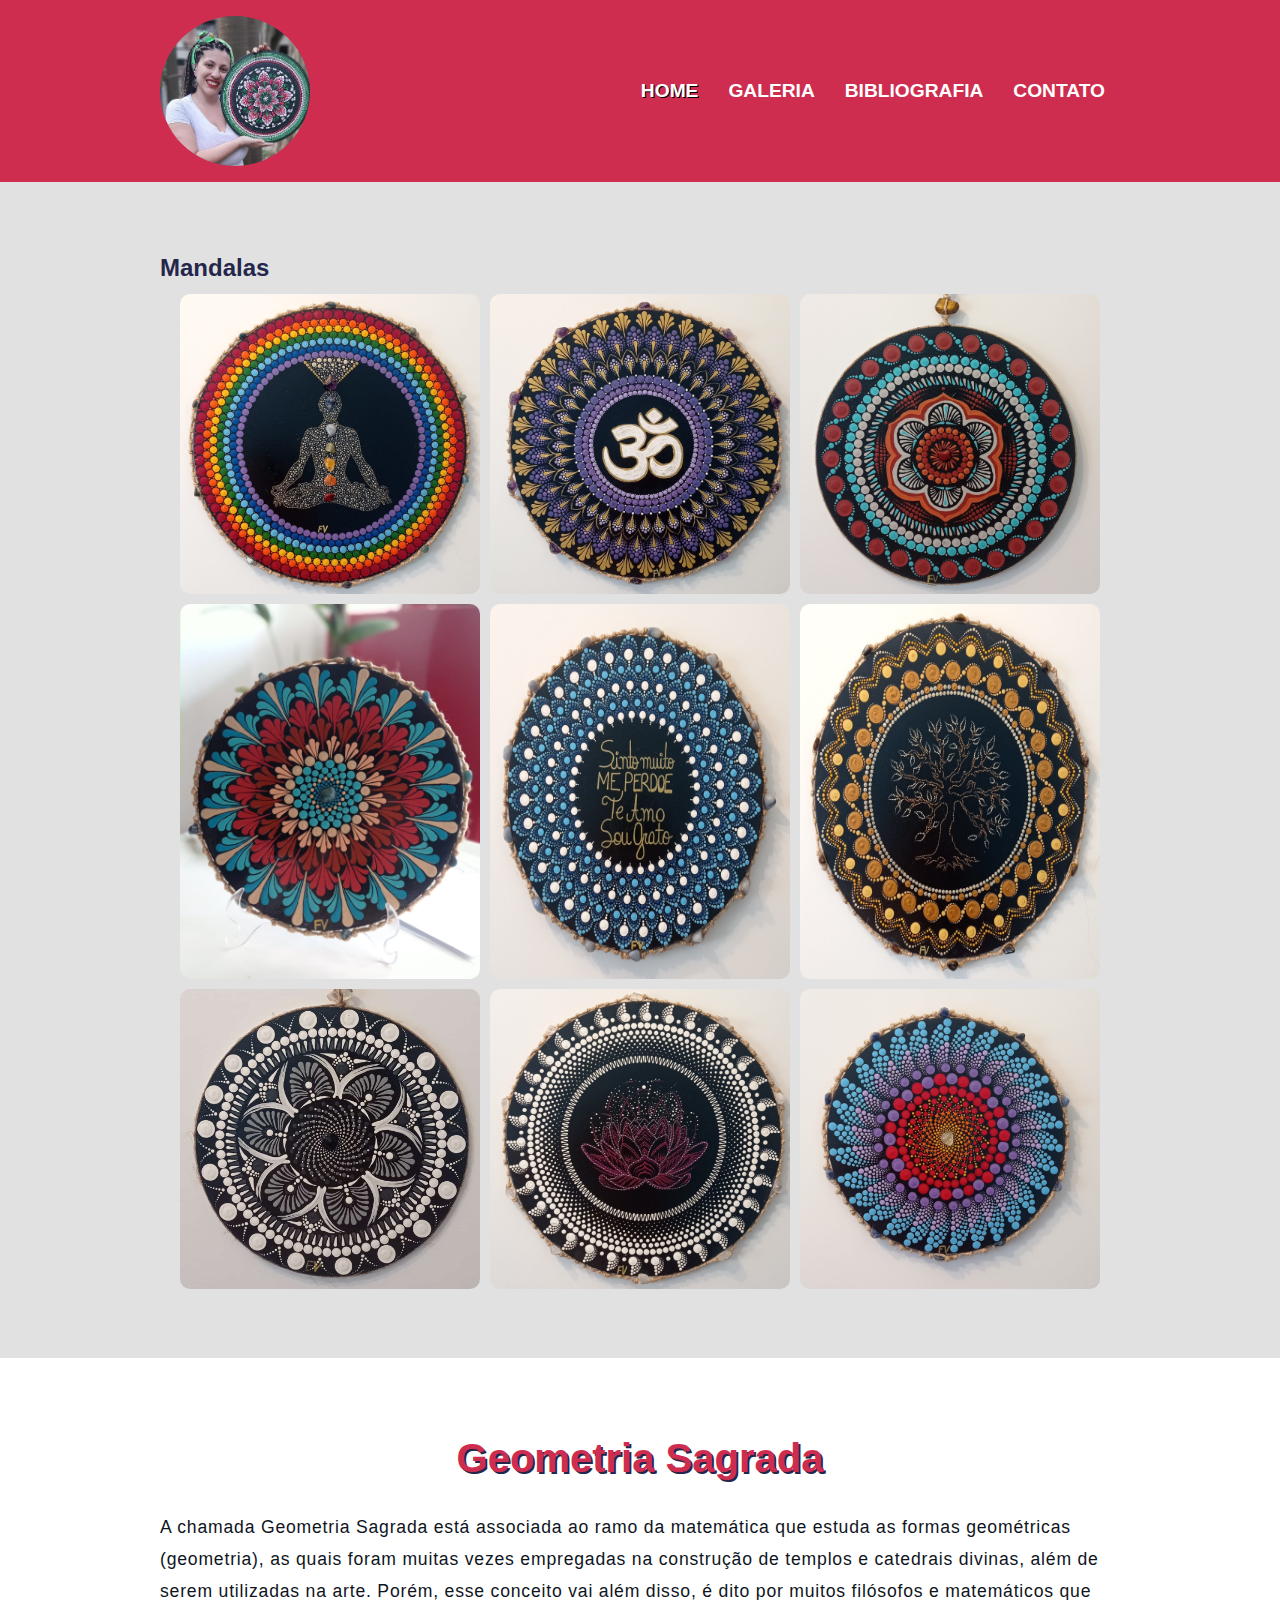
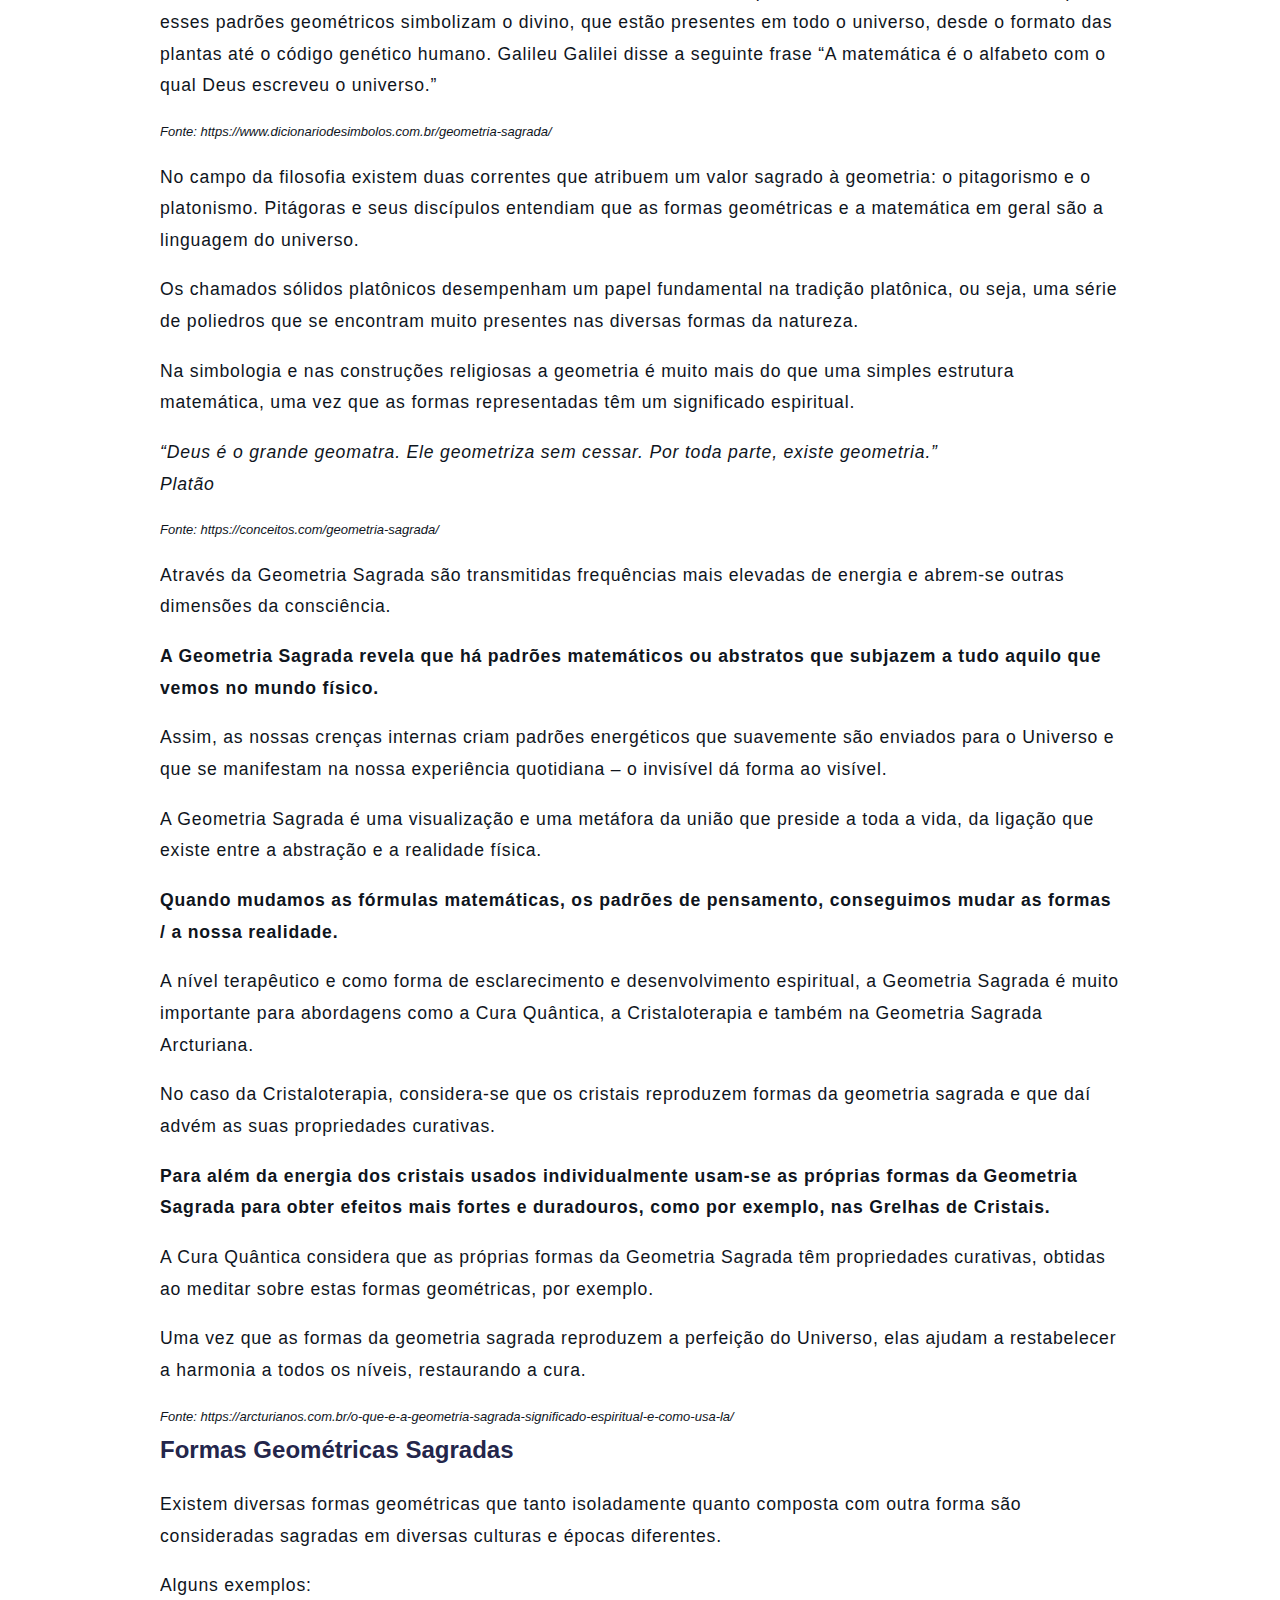
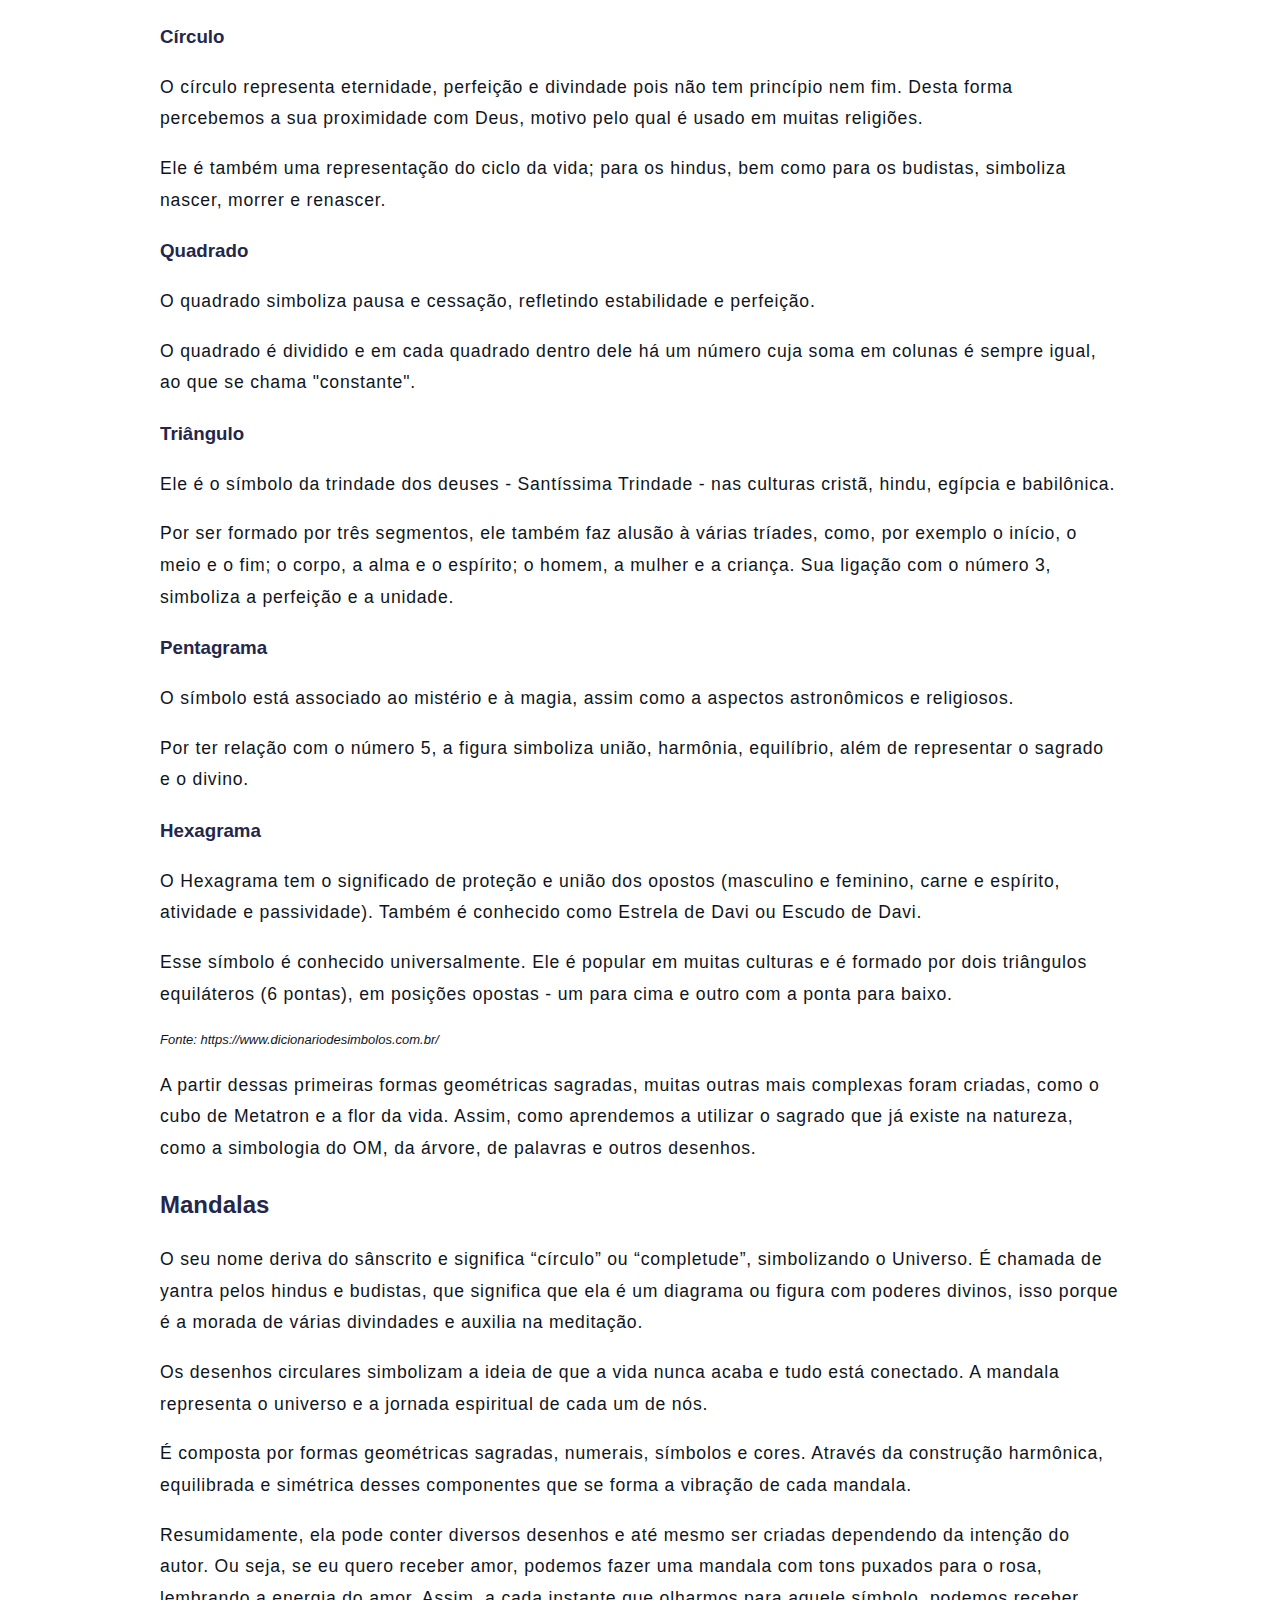
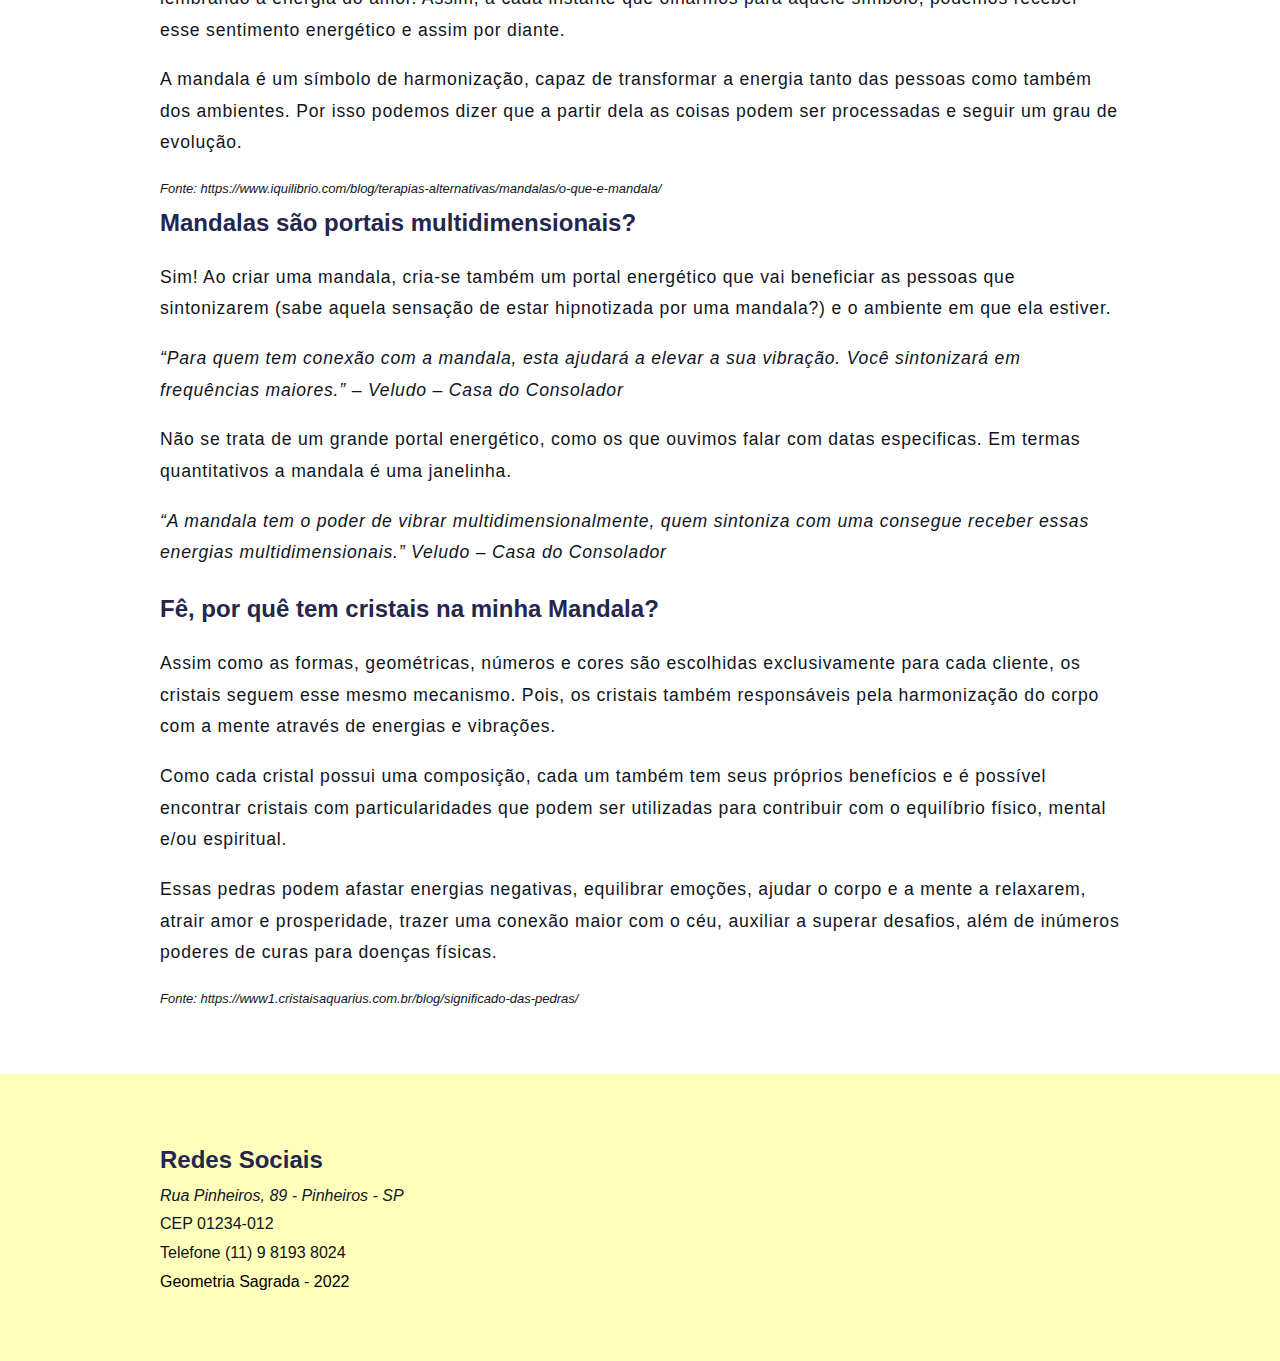
==== index.html @ b1d5fae5 "modificações e melhorias no html + css 08/05/2022 03:49" ====
<!DOCTYPE html>
<html lang="pt-br">

<head>
    <meta charset="UTF-8">
    <meta name="viewport" content="width=device-width, initial-scale=1.0">
    <meta name="description" content="Geometria sagrada Mandalas de Cura por Fernanda Visciani">
    <title>Fê Visciani - Geometria Sagrada - Mandalas</title>
    <link rel="stylesheet" href="assets/css/custom.css">
    <link rel="shortcut icon" type="image/x-icon" href="assets/img/favicon.jpg">
    
    <link rel="stylesheet" href="https://use.fontawesome.com/releases/v5.8.1/css/all.css"
        integrity="sha384-50oBUHEmvpQ+1lW4y57PTFmhCaXp0ML5d60M1M7uH2+nqUivzIebhndOJK28anvf" crossorigin="anonymous">
</head>

<body>

    <header id="toposite">
        <div id="topositeint" class="container">

            <div>
                <a href="index.html"><img src="assets/img/hero-image.jpg" alt="Fernanda Visciani"></a>
            </div>

            <div class="menu">
                <nav class="wow fadeInDown" data-wow-duration="1s" data-wow-delay="0.3s">
                    <div class="menuMobile">
                        <div class="menuMobile-container">
                            <!-- <div>menu</div> -->
                            <div class="mm_line"></div>
                            <div class="mm_line"></div>
                            <div class="mm_line"></div>
                        </div>
                    </div>
                    <ul>
                        <li class="active"><a href="index.html">home</a></li>
                        <li><a href="aboutme.html">galeria</a></li>
                        <li><a href="aboutme.html">bibliografia</a></li>
                        <li><a href="aboutme.html">contato</a></li>
                    </ul>
                </nav>
            </div>

        </div>
        <!--FIM-CONTAINER-->

    </header>


    <!-- <section>
        <div class="carrossel">AREA DO CARROSSEL</div>
    </section> -->

    <section>
        <div class="container espacointerno">
            <h2>Mandalas</h2>
            <div class="galeriaimagens">
                <img src="assets/img/mandala-01.jfif" alt="1">
                <img src="assets/img/mandala-02.jfif" alt="2">
                <img src="assets/img/mandala-03.jfif" alt="3">
                <img src="assets/img/mandala-04.jfif" alt="4">
                <img src="assets/img/mandala-05.jfif" alt="5">
                <img src="assets/img/mandala-06.jfif" alt="6">
                <img src="assets/img/mandala-07.jfif" alt="7">
                <img src="assets/img/mandala-08.jfif" alt="8">
                <img src="assets/img/mandala-09.jfif" alt="9">

            </div>
        </div>
        <!--FIM-CONTAINER-->
    </section>



    <main id="principal">

        <div class="container espacointerno">
            <h1>Geometria Sagrada</h1>
            <!-- <h2>Sacred Geometry</h2> -->

            <p>A chamada Geometria Sagrada está associada ao ramo da matemática que estuda as formas geométricas
                (geometria), as quais foram muitas vezes empregadas na construção de templos e catedrais divinas, além
                de
                serem utilizadas na arte.
                Porém, esse conceito vai além disso, é dito por muitos filósofos e matemáticos que esses padrões
                geométricos
                simbolizam o divino, que estão presentes em todo o universo, desde o formato das plantas até o código
                genético humano.
                Galileu Galilei disse a seguinte frase “A matemática é o alfabeto com o qual Deus escreveu o universo.”
            </p>
            <blockquote cite="https://www.dicionariodesimbolos.com.br/geometria-sagrada/">Fonte:
                https://www.dicionariodesimbolos.com.br/geometria-sagrada/</blockquote>

            <p>No campo da filosofia existem duas correntes que atribuem um valor sagrado à geometria: o pitagorismo e o
                platonismo. Pitágoras e seus discípulos entendiam que as formas geométricas e a matemática em geral são
                a linguagem do universo.</p>
            <p> Os chamados sólidos platônicos desempenham um papel fundamental na tradição platônica, ou seja, uma
                série de
                poliedros que se encontram muito presentes nas diversas formas da natureza.</p>
            <p> Na simbologia e nas construções religiosas a geometria é muito mais do que uma simples estrutura
                matemática,
                uma vez que as formas representadas têm um significado espiritual.</p>
            </p>
            <p><i> “Deus é o grande geomatra. Ele geometriza sem cessar. Por toda parte, existe geometria.”
                    <br>Platão</i></p>
            <blockquote cite="https://conceitos.com/geometria-sagrada/">Fonte: https://conceitos.com/geometria-sagrada/
            </blockquote>


            <p>Através da Geometria Sagrada são transmitidas frequências mais elevadas de energia e abrem-se outras
                dimensões da consciência.</p>
            <p> <strong> A Geometria Sagrada revela que há padrões matemáticos ou abstratos que subjazem a tudo aquilo que
                    vemos
                    no
                    mundo físico.</strong></p>
            <p> Assim, as nossas crenças internas criam padrões energéticos que suavemente são enviados para o Universo
                e
                que se manifestam na nossa experiência quotidiana – o invisível dá forma ao visível.</p>
            <p> A Geometria Sagrada é uma visualização e uma metáfora da união que preside a toda a vida, da ligação que
                existe entre a abstração e a realidade física.</p>
            <p><strong> Quando mudamos as fórmulas matemáticas, os padrões de pensamento, conseguimos mudar as formas / a
                    nossa
                    realidade.</strong></p>
            <p> A nível terapêutico e como forma de esclarecimento e desenvolvimento espiritual, a Geometria Sagrada é
                muito
                importante para abordagens como a Cura Quântica, a Cristaloterapia e também na Geometria Sagrada
                Arcturiana.</p>
            <p> No caso da Cristaloterapia, considera-se que os cristais reproduzem formas da geometria sagrada e que
                daí
                advém as suas propriedades curativas.</p>
            <p><strong> Para além da energia dos cristais usados individualmente usam-se as próprias formas da Geometria
                    Sagrada
                    para obter efeitos mais fortes e duradouros, como por exemplo, nas Grelhas de Cristais.</strong> </p>
            <p> A Cura Quântica considera que as próprias formas da Geometria Sagrada têm propriedades curativas,
                obtidas ao
                meditar sobre estas formas geométricas, por exemplo.</p>
            <p> Uma vez que as formas da geometria sagrada reproduzem a perfeição do Universo, elas ajudam a
                restabelecer a
                harmonia a todos os níveis, restaurando a cura.</p>
            <blockquote
                cite="https://arcturianos.com.br/o-que-e-a-geometria-sagrada-significado-espiritual-e-como-usa-la/">
                Fonte: https://arcturianos.com.br/o-que-e-a-geometria-sagrada-significado-espiritual-e-como-usa-la/
            </blockquote>


            <h2>Formas Geométricas Sagradas</h2>
            <p>Existem diversas formas geométricas que tanto isoladamente quanto composta com outra forma são
                consideradas
                sagradas em diversas culturas e épocas diferentes.</p>

            <p> Alguns exemplos: </p>

            <h3> Círculo </h3>
            <p> O círculo representa eternidade, perfeição e divindade pois não tem princípio nem fim. Desta forma
                percebemos a
                sua proximidade com Deus, motivo pelo qual é usado em muitas religiões.</p>
            <p>Ele é também uma representação do ciclo da vida; para os hindus, bem como para os budistas, simboliza
                nascer,
                morrer e renascer.</p>

            <h3>Quadrado</h3>
            <p> O quadrado simboliza pausa e cessação, refletindo estabilidade e perfeição.</p>

            <p>O quadrado é dividido e em cada quadrado dentro dele há um número cuja soma em colunas é sempre igual, ao
                que se
                chama "constante".</p>

            <h3>Triângulo</h3>
            <p> Ele é o símbolo da trindade dos deuses - Santíssima Trindade - nas culturas cristã, hindu, egípcia e
                babilônica.</p>
            <p> Por ser formado por três segmentos, ele também faz alusão à várias tríades, como, por exemplo o início,
                o
                meio e
                o fim; o corpo, a alma e o espírito; o homem, a mulher e a criança. Sua ligação com o número 3,
                simboliza a
                perfeição e a unidade.</p>

            <h3> Pentagrama</h3>
            <p> O símbolo está associado ao mistério e à magia, assim como a aspectos astronômicos e religiosos.</p>
            <p>Por ter relação com o número 5, a figura simboliza união, harmônia, equilíbrio, além de representar o
                sagrado e
                o divino.</p>

            <h3>Hexagrama</h3>
            <p> O Hexagrama tem o significado de proteção e união dos opostos (masculino e feminino, carne e espírito,
                atividade
                e passividade). Também é conhecido como Estrela de Davi ou Escudo de Davi.</p>
            <p> Esse símbolo é conhecido universalmente. Ele é popular em muitas culturas e é formado por dois
                triângulos
                equiláteros (6 pontas), em posições opostas - um para cima e outro com a ponta para baixo.</p>

            <blockquote cite="https://www.dicionariodesimbolos.com.br/">Fonte: https://www.dicionariodesimbolos.com.br/
            </blockquote>



            <p>A partir dessas primeiras formas geométricas sagradas, muitas outras mais complexas foram criadas, como o
                cubo de Metatron e a flor da vida. Assim, como aprendemos a utilizar o sagrado que já existe na
                natureza, como a
                simbologia do OM, da árvore, de palavras e outros desenhos.</p>


            <h2>Mandalas</h2>
            <p>O seu nome deriva do sânscrito e significa “círculo” ou “completude”, simbolizando o Universo. É chamada
                de
                yantra pelos hindus e budistas, que significa que ela é um diagrama ou figura com poderes divinos, isso
                porque é a morada de várias divindades e auxilia na meditação.</p>
            <p> Os desenhos circulares simbolizam a ideia de que a vida nunca acaba e tudo está conectado. A mandala
                representa o universo e a jornada espiritual de cada um de nós.</p>
            <p> É composta por formas geométricas sagradas, numerais, símbolos e cores. Através da construção harmônica,
                equilibrada e simétrica desses componentes que se forma a vibração de cada mandala.</p>

            <p>Resumidamente, ela pode conter diversos desenhos e até mesmo ser criadas dependendo da intenção do autor.
                Ou
                seja, se eu quero receber amor, podemos fazer uma mandala com tons puxados para o rosa, lembrando a
                energia
                do amor. Assim, a cada instante que olharmos para aquele símbolo, podemos receber esse sentimento
                energético
                e assim por diante.</p>
            <p> A mandala é um símbolo de harmonização, capaz de transformar a energia tanto das pessoas como também dos
                ambientes. Por isso podemos dizer que a partir dela as coisas podem ser processadas e seguir um grau de
                evolução.</p>
            <blockquote cite="https://www.iquilibrio.com/blog/terapias-alternativas/mandalas/o-que-e-mandala/">Fonte:
                https://www.iquilibrio.com/blog/terapias-alternativas/mandalas/o-que-e-mandala/</blockquote>


            <h2>Mandalas são portais multidimensionais?</h2>
            <p>Sim! Ao criar uma mandala, cria-se também um portal energético que vai beneficiar as pessoas que
                sintonizarem
                (sabe aquela sensação de estar hipnotizada por uma mandala?) e o ambiente em que ela estiver.</p>

            <p><i>“Para quem tem conexão com a mandala, esta ajudará a elevar a sua vibração. Você sintonizará em
                    frequências
                    maiores.” – Veludo – Casa do Consolador</i></p>
            <p>Não se trata de um grande portal energético, como os que ouvimos falar com datas especificas. Em termas
                quantitativos a mandala é uma janelinha.</p>
            <p><i>“A mandala tem o poder de vibrar multidimensionalmente, quem sintoniza com uma consegue receber essas
                    energias multidimensionais.” Veludo – Casa do Consolador</i></p>


            <h2>Fê, por quê tem cristais na minha Mandala?</h2>
            <p>Assim como as formas, geométricas, números e cores são escolhidas exclusivamente para cada cliente, os
                cristais seguem esse mesmo mecanismo. Pois, os cristais também responsáveis pela harmonização do corpo
                com a
                mente através de energias e vibrações.</p>
               <p> Como cada cristal possui uma composição, cada um também tem seus próprios benefícios e é possível
                encontrar
                cristais com particularidades que podem ser utilizadas para contribuir com o equilíbrio físico, mental
                e/ou
                espiritual.</p>
               <p> Essas pedras podem afastar energias negativas, equilibrar emoções, ajudar o corpo e a mente a relaxarem,
                atrair amor e prosperidade, trazer uma conexão maior com o céu, auxiliar a superar desafios, além de
                inúmeros poderes de curas para doenças físicas.</p>
            <blockquote cite="https://www1.cristaisaquarius.com.br/blog/significado-das-pedras/">Fonte:
                https://www1.cristaisaquarius.com.br/blog/significado-das-pedras/</blockquote>

        </div>
        <!--FIM-CONTAINER-->


    </main>

    
    <footer id="rodapesite">
        <div class="container espacointerno">
            <h2>Redes Sociais</h2>
            <div class="redessociais-container">
                <i class="fab fa-facebook"></i>
                <i class="fab fa-instagram"></i>
                <i class="fab fa-twitter"></i>
                <i class="fab fa-youtube"></i>
            </div>

            <address>Rua Pinheiros, 89 - Pinheiros - SP</address>
            CEP 01234-012<br />
            Telefone (11) 9 8193 8024<br />
            <div id="rodape"><a href='#'>Geometria Sagrada - 2022</a></div>
        </div>
        <!--FIM-CONTAINER-->
    </footer>

    <script src="assets/js/wow.min.js"></script>
    <script>
        new WOW().init();
    </script>
    <script src="assets/js/jscustom.js"></script>

</body>

</html>
---- assets/css/custom.css ----
/*RESET BÁSICO*/
*, *::after, *::before{margin:0;padding:0;box-sizing:border-box;border:none;outline:none;text-decoration: none;}
img{max-width:100%;display: block;margin: auto;}
ul li{list-style: none; padding: 5px;}
html, body{height: 100vh;font-size: 100%;}

/*CUSTOMIZAÇÃO DE TAGS, CORES*/
/* cores padrao */
:root {
    --cor-titulo-principal: #CE2D4F;
    --cor-titulo-secundario: #24264B;
    --cor-bg-1: #C60F7B;
    --cor-bg-2: #9b59b6;
    --cor-01: #357E8F;
    --cor-02: #CEA66D;
    --cor-03: #CE2D4F;
    --cor-04: #24264B;
    --cor-05: #0f151d;
    /* --cor-titulo: #F0A330; */
}

body{   
    font-size: 16px;
    font-family:Arial, Helvetica, sans-serif; 
    line-height: 1.8;
    background-color: #fff;
    color: var(--cor-05);
}

a{color: #000; }
h1,h2,h3{font-family: Verdana, sans-serif;}
h1{font-size: 2.5rem; text-align: center; color: var(--cor-titulo-principal);text-shadow: 2px 2px #24264B;}
h2,h3{color: var(--cor-titulo-secundario);font-weight: 700;}
p{
    font-family: Arial, Helvetica, sans-serif; 
    color: var(--cor-05);
    margin: 18px 0px;
    text-align: left;
    overflow-wrap: break-word;
    font-size: 1.1rem;
    letter-spacing: 0.05rem;
    /* background-color: red; */
}

blockquote{
    font-style: italic;
    font-size: small;
    margin-top: 0.5rem;
}

/*****  TOPOSITE    *****/

/*LOGO*/
/* .logo_text{display:none;} */

#toposite{
    background-color: var(--cor-03);
    text-transform: uppercase;
    padding: 1rem;
    position: sticky;
    top: 0;
}

#toposite img{
    width: 150px;
    border-radius: 50%;
}

#topositeint{
    display: flex;
    justify-content: space-between;
    align-items: center;
    /*background-color: red;*/
}

/*NAV*/
.menu {display:flex;align-items:center;}
nav ul,nav li {list-style: none;margin:0;padding:0;}
nav ul{display:flex;}
nav a{display:block;
    padding:15px;
    text-decoration:none;
    text-transform:uppercase;
    color:#fff;
    font-size: 1.2rem;
    font-weight: bold;}
nav .active a,nav a:hover{color:#FFFFFF;text-shadow: 1px 1px #000;}
.menuMobile{display:none;width:60px;height:60px;color: #fff;justify-content: center;}
.menuMobile-container{display: flex;flex-direction: column;align-items: center;}
.mm_line{height:5px;background-color:var(--cor-02);width: 80%;margin: 5px;}

/*CUSTOMIZAÇÂO HEADER, MAIN, SECTION, FOOTER*/

/*****  PRINCIPAL    *****/
#principal{
    
}

#principalint{
    padding-bottom: 1rem;
}


/*****  SECTION    *****/ 
section{
    background: #e1e1e1;
} 

#sectionint{
    padding: 2rem 0 3rem;
    
}

/*****  RODAPESITE    *****/
#rodapesite{
    
    background-color: #ffb;
    
}



/*CLASSES AUXILIARES*/
/*container centraliza e define tamanho do width em %*/
.container{
    width: 95%;
    max-width: 960px;                                             
    margin: 0 auto;
    overflow: hidden;
}

.espacointerno{
    padding: 4rem 0 4rem;
}

.wrapper{display:flex;flex-wrap: wrap;justify-content: center;}

.carrossel{
    height:250px;
    background-color: #ffb;
}

/*REDESSOCIAIS*/
.redessociais-container{display: flex;justify-content: center; font-size: 2rem;}
.fa-facebook {color: #3b5998;}
.fa-instagram {color:#c32aa3;}
.fa-twitter {color:#1da1f2;}
.fa-youtube {color:#FF0000;}

/*GALERIA DE IMAGENS*/
.galeriaimagens{
    display: flex;
    flex-wrap: wrap;
    justify-content: center;
}

.galeriaimagens img{
    width: 300px;
    margin: 5px;
    border-radius: 10px;
    transition: 0.5s transform;
}

.galeriaimagens img:hover{
    transform: scale(1.1);
    transition: 0.5s transform;
}


/*MEDIAS QUERIES*/
/*MEDIA MOBILE*/
@media only screen and (max-width: 600px) {
    nav ul {
		flex-direction: column;
		display:none;
		position: absolute;
	    left: 0;
        width: 100%;
        margin-top: 3rem;
        background-color: var(--cor-03);
	}

	header {
		height:auto;
	}

	.menuMobile {
		display:flex !important;
		flex-direction: column;
		justify-content:space-around;
	}
}

/*MEDIA TABLETS*/
@media only screen and (min-width: 601px) {
    .container {
        width: 90%;
    }
    
}

/* Medium devices (tablets, 768px and up)*/
@media (min-width: 768px) { 
   
    #rodapeitens{
        display: flex;
    }
    nav ul {
        display: flex !important;
    }
    
}
/*MEDIA HD*/
@media only screen and (min-width: 993px) {
    .container {
        width: 80%;
    }
    
}
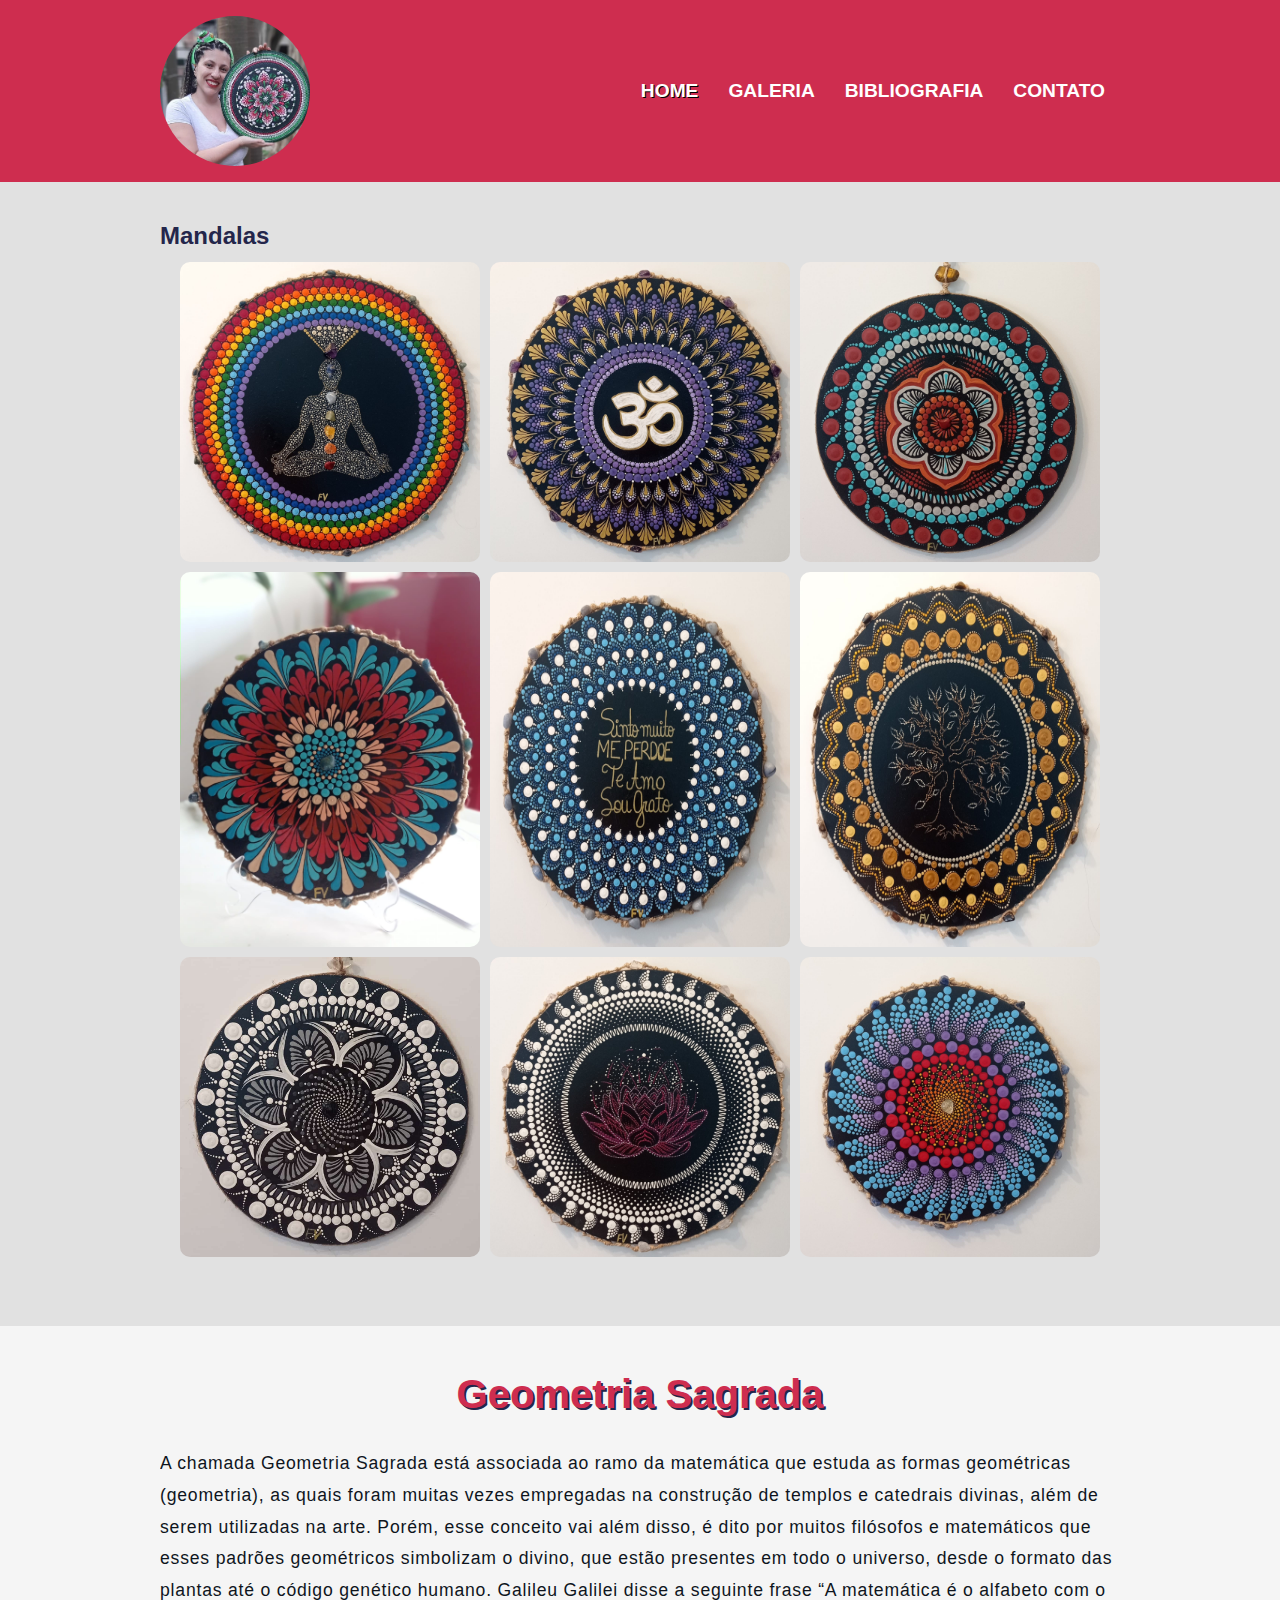
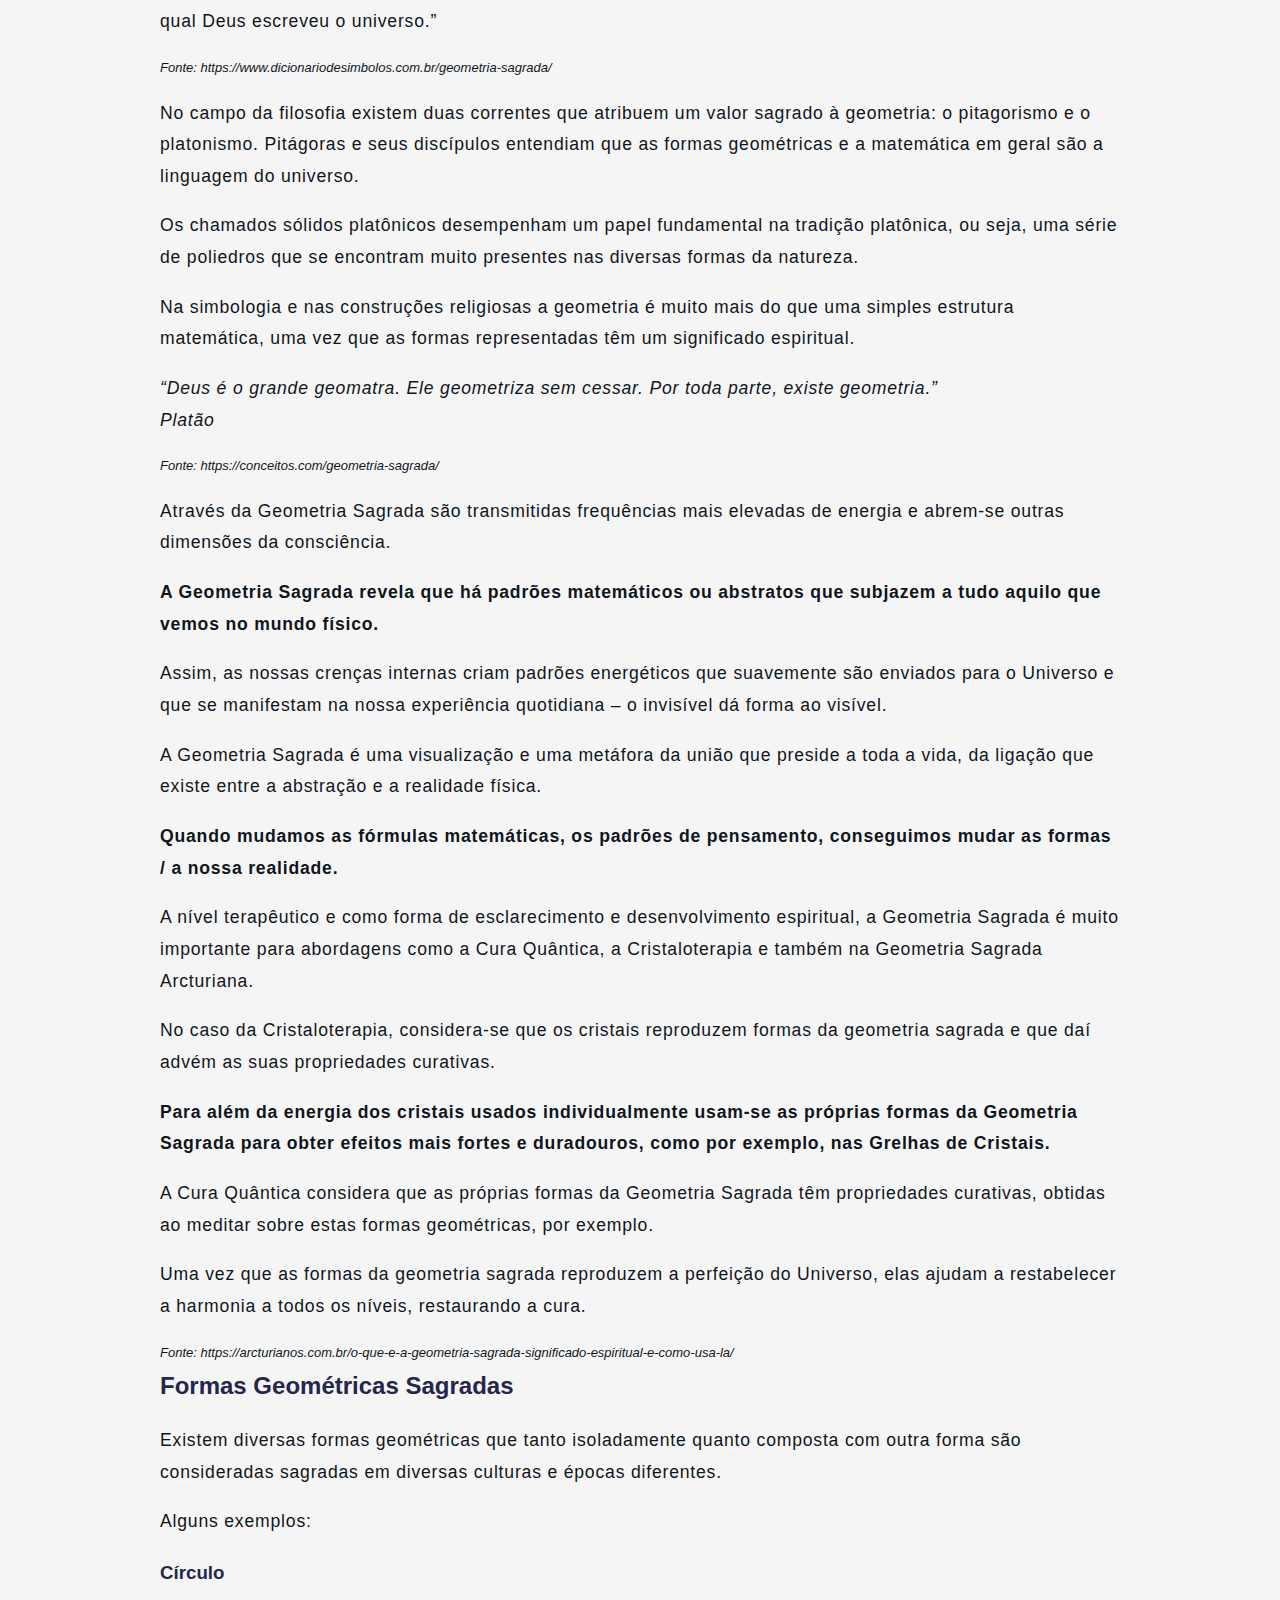
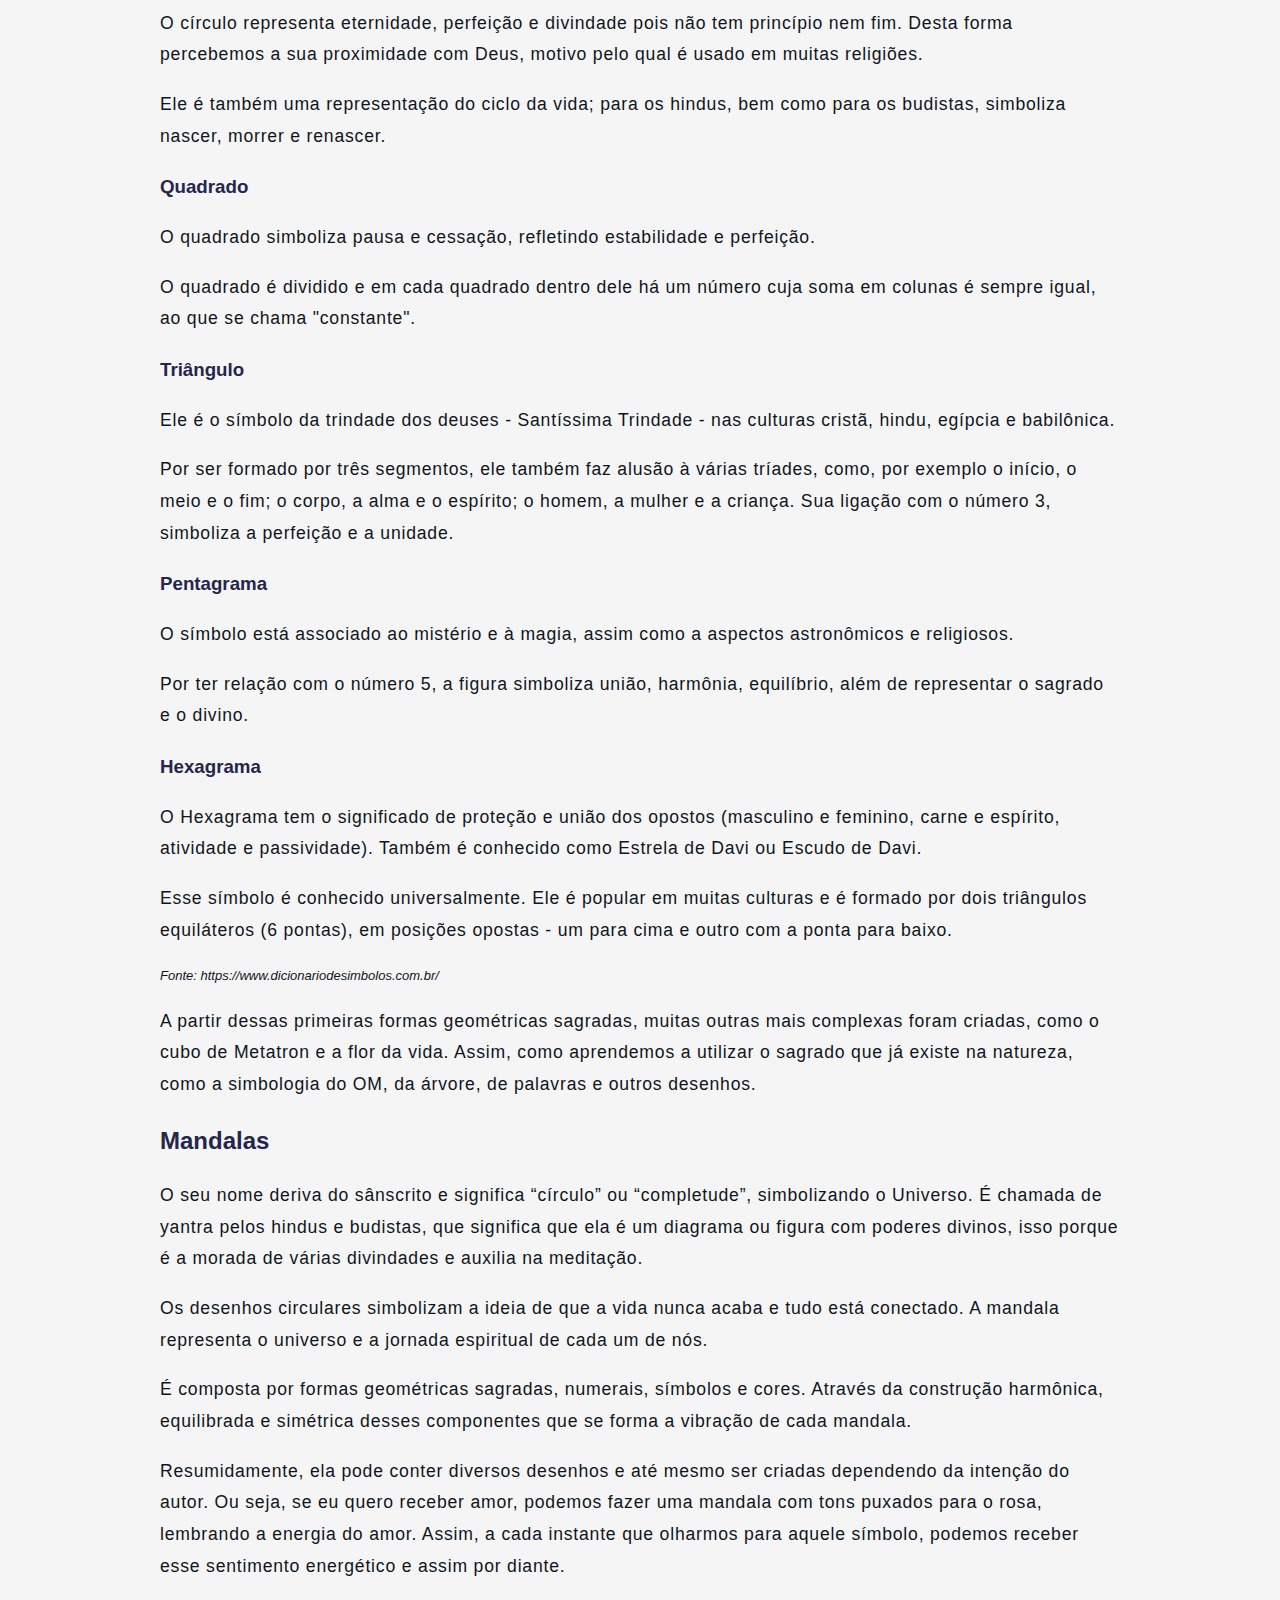
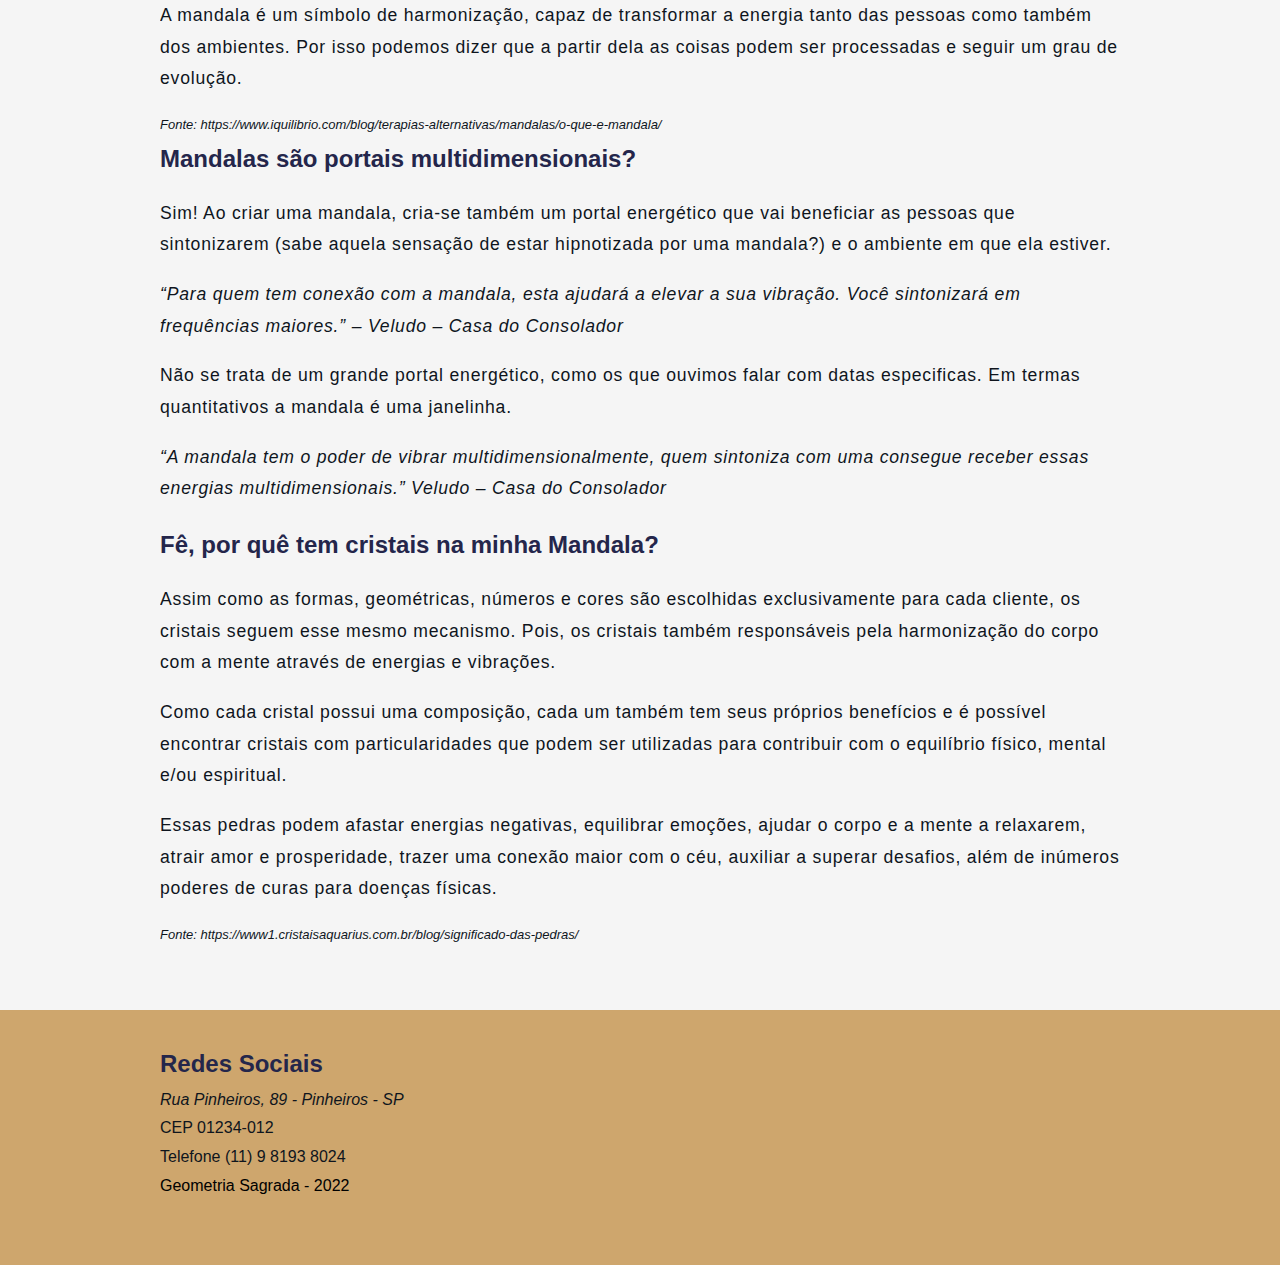
==== commit cd30be7c: "modificações e melhorias no html + css 08/05/2022 18:56" ====
--- a/index.html
+++ b/index.html
@@ -74,7 +74,7 @@
 
     <main id="principal">
 
-        <div class="container espacointerno">
+        <div id="principalint" class="container espacointerno">
             <h1>Geometria Sagrada</h1>
             <!-- <h2>Sacred Geometry</h2> -->
 
--- a/assets/css/custom.css
+++ b/assets/css/custom.css
@@ -23,7 +23,7 @@
     font-size: 16px;
     font-family:Arial, Helvetica, sans-serif; 
     line-height: 1.8;
-    background-color: #fff;
+    background-color: #f5f5f5;
     color: var(--cor-05);
 }
 
@@ -92,13 +92,14 @@
 /*CUSTOMIZAÇÂO HEADER, MAIN, SECTION, FOOTER*/
 
 /*****  PRINCIPAL    *****/
-#principal{
+/* #principal{
+    
     
 }
 
 #principalint{
-    padding-bottom: 1rem;
-}
+    
+} */
 
 
 /*****  SECTION    *****/ 
@@ -106,19 +107,13 @@
     background: #e1e1e1;
 } 
 
-#sectionint{
-    padding: 2rem 0 3rem;
-    
-}
 
 /*****  RODAPESITE    *****/
 #rodapesite{
     
-    background-color: #ffb;
-    
-}
-
-
+    background-color: var(--cor-02);
+    
+}
 
 /*CLASSES AUXILIARES*/
 /*container centraliza e define tamanho do width em %*/
@@ -130,7 +125,7 @@
 }
 
 .espacointerno{
-    padding: 4rem 0 4rem;
+    padding: 2rem 0 4rem;
 }
 
 .wrapper{display:flex;flex-wrap: wrap;justify-content: center;}
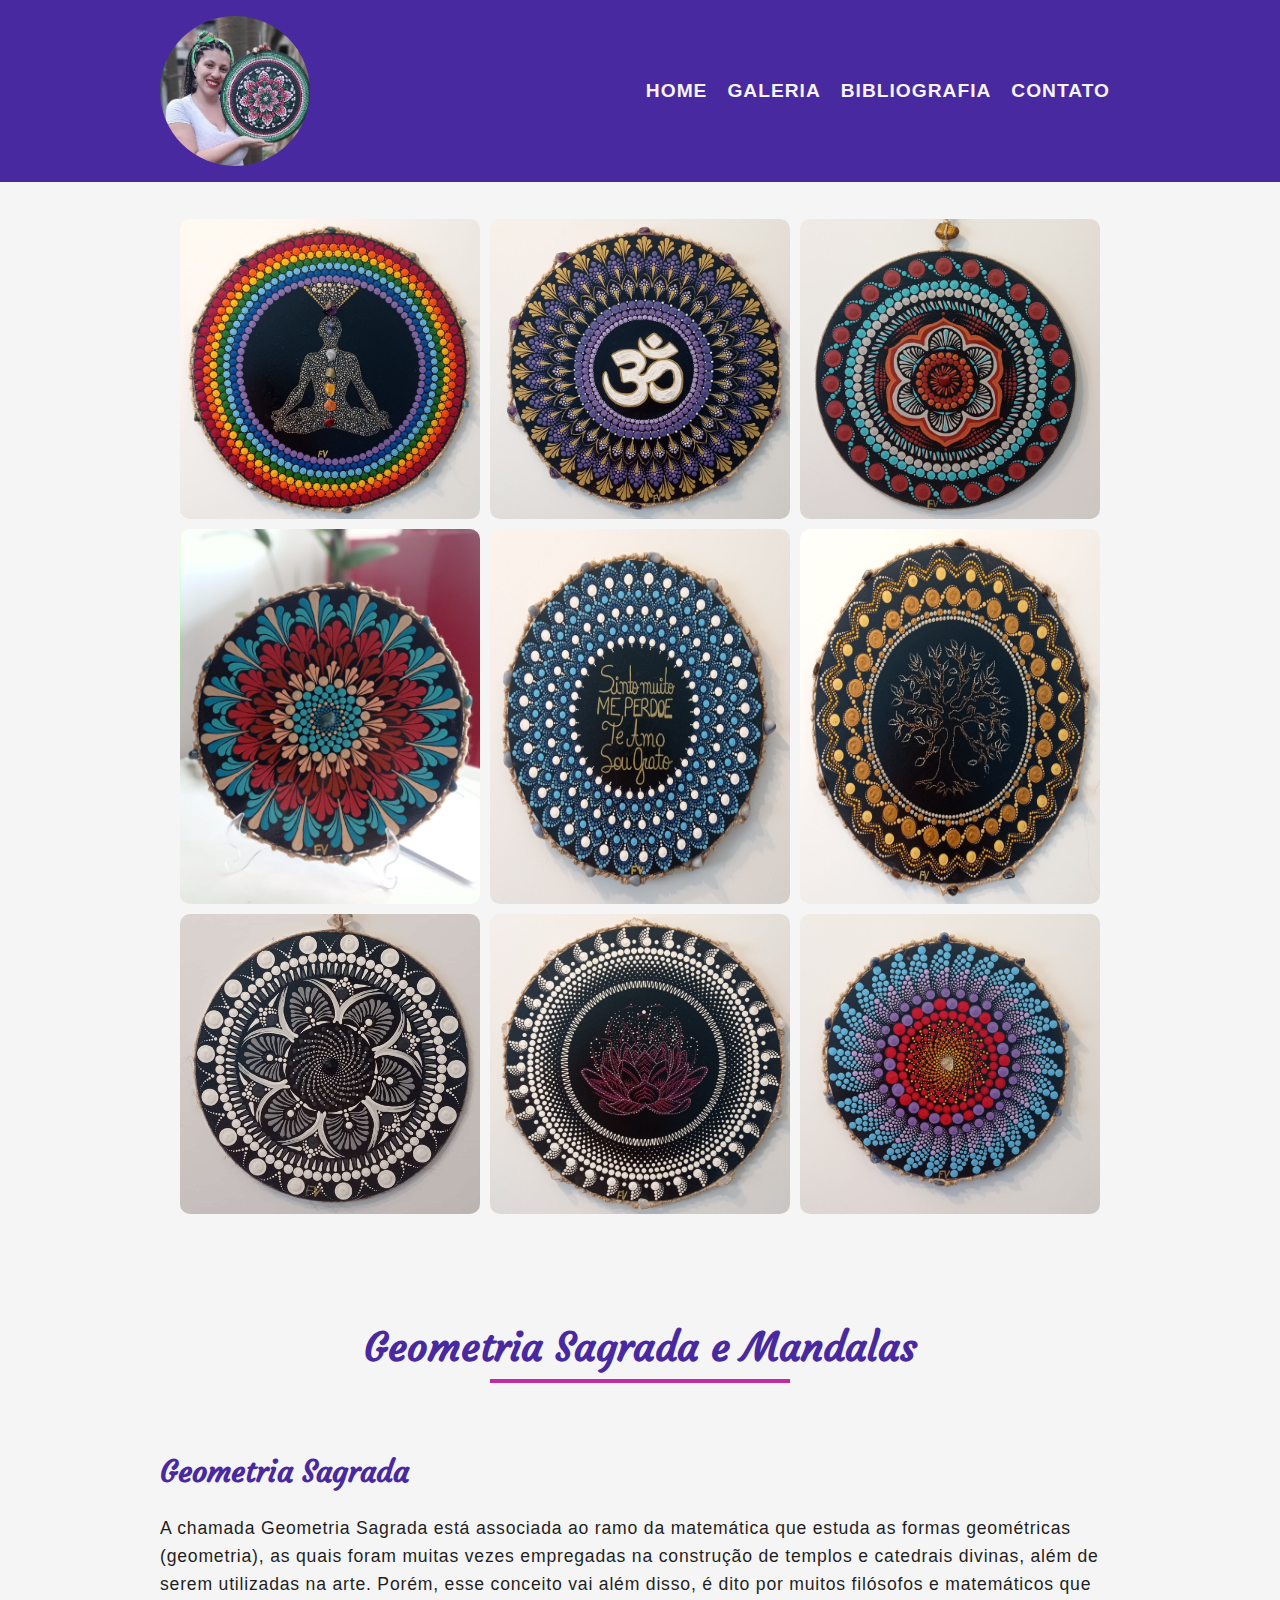
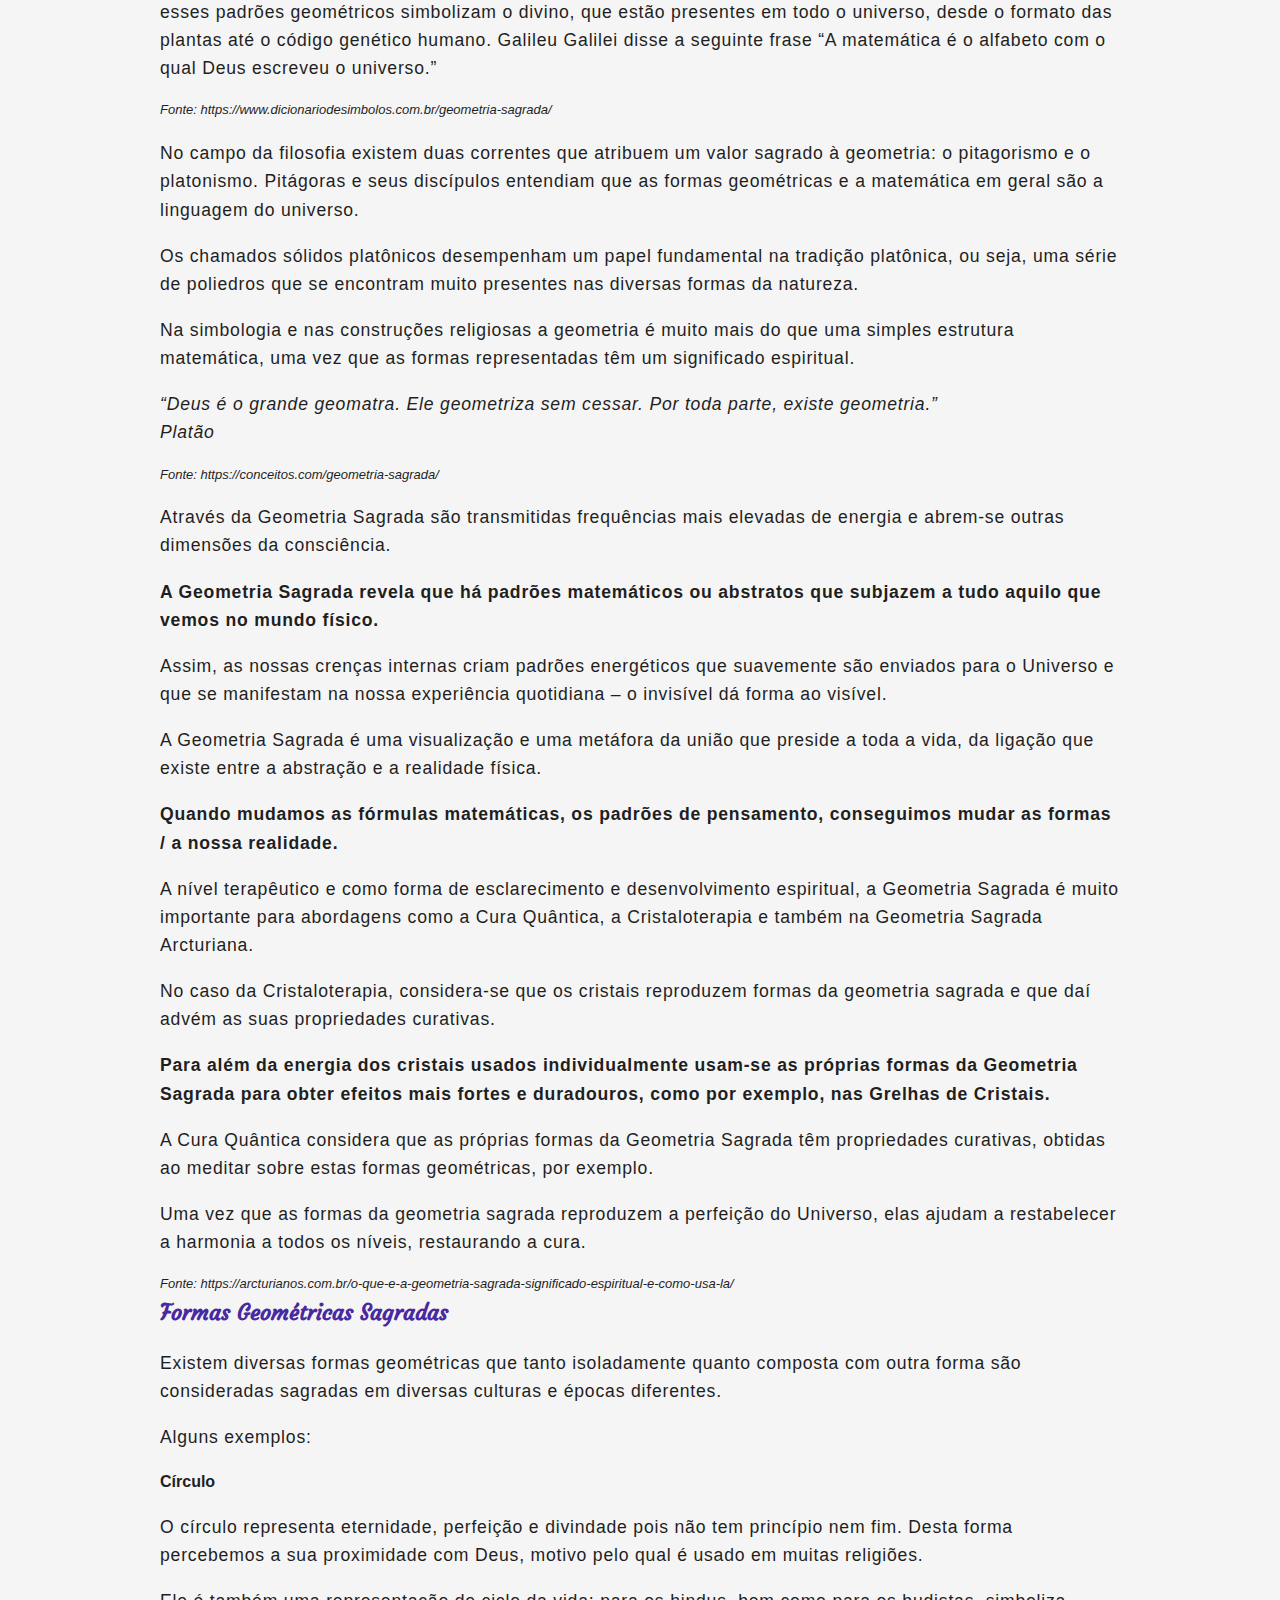
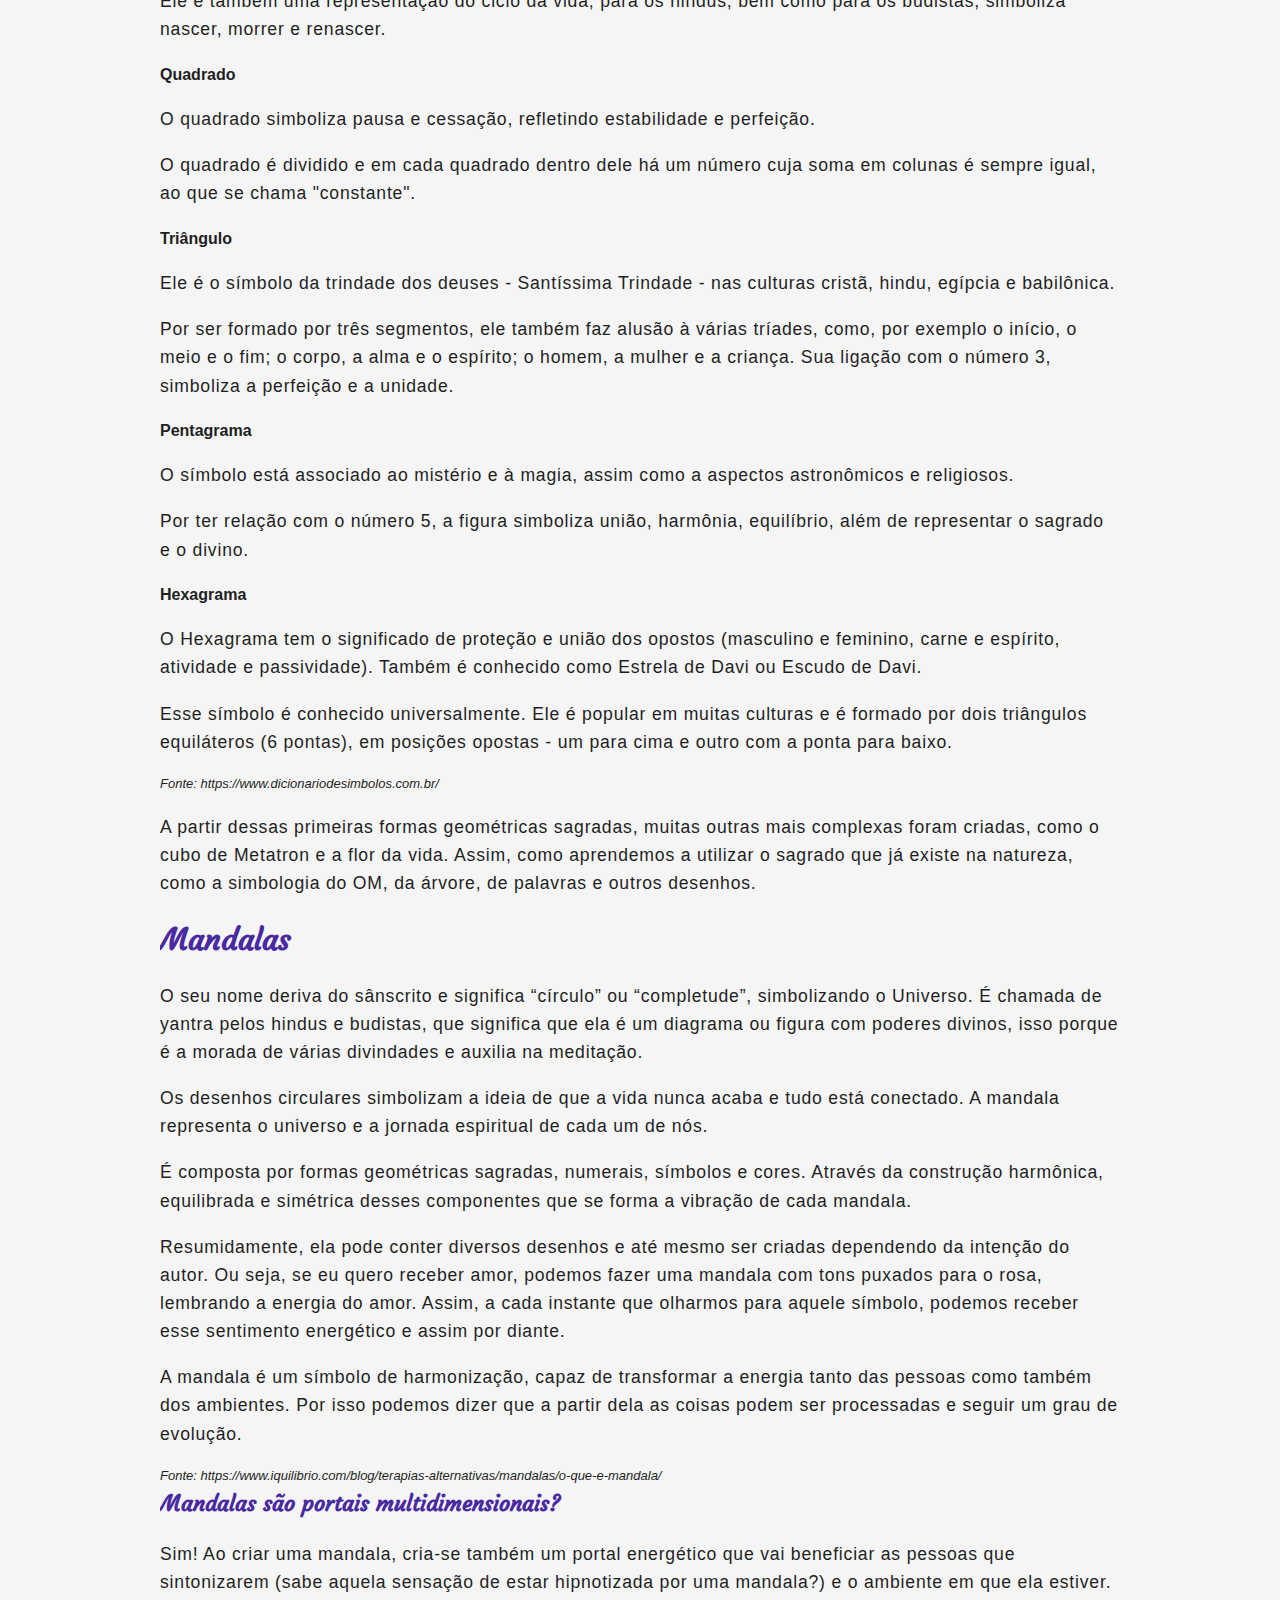
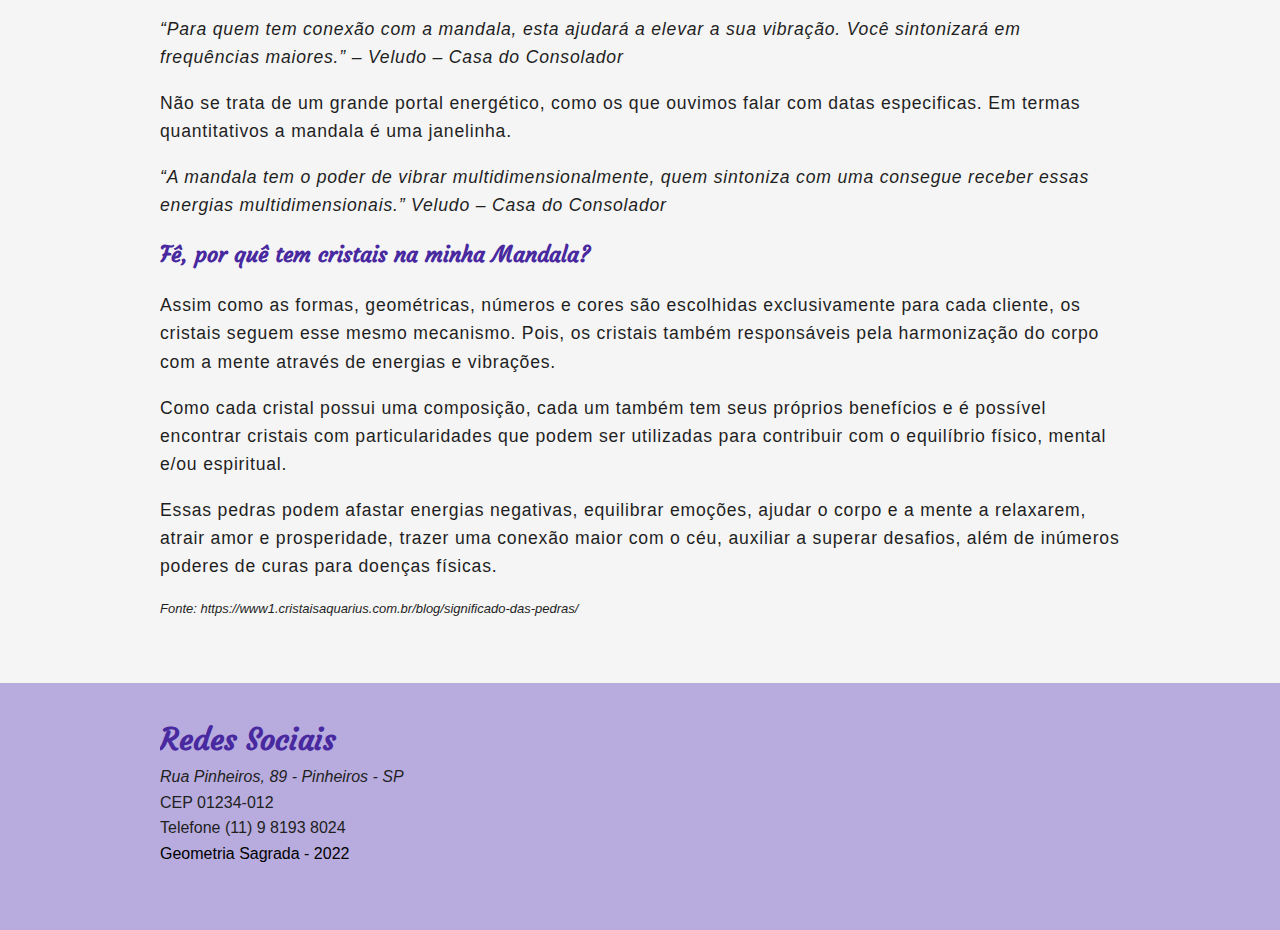
==== commit 0a9427b3: "modificações e melhorias no html + css 09/05/2022 23:29" ====
--- a/index.html
+++ b/index.html
@@ -8,7 +8,7 @@
     <title>Fê Visciani - Geometria Sagrada - Mandalas</title>
     <link rel="stylesheet" href="assets/css/custom.css">
     <link rel="shortcut icon" type="image/x-icon" href="assets/img/favicon.jpg">
-    
+
     <link rel="stylesheet" href="https://use.fontawesome.com/releases/v5.8.1/css/all.css"
         integrity="sha384-50oBUHEmvpQ+1lW4y57PTFmhCaXp0ML5d60M1M7uH2+nqUivzIebhndOJK28anvf" crossorigin="anonymous">
 </head>
@@ -53,7 +53,7 @@
 
     <section>
         <div class="container espacointerno">
-            <h2>Mandalas</h2>
+            
             <div class="galeriaimagens">
                 <img src="assets/img/mandala-01.jfif" alt="1">
                 <img src="assets/img/mandala-02.jfif" alt="2">
@@ -72,10 +72,12 @@
 
 
 
-    <main id="principal">
-
-        <div id="principalint" class="container espacointerno">
-            <h1>Geometria Sagrada</h1>
+    <main id="principal" class="container espacointerno">
+        <h1>Geometria Sagrada e Mandalas</h1>
+        <div class="titulo-underline"></div>
+
+        <section id="geometria-sagrada">
+            <h2>Geometria Sagrada</h2>
             <!-- <h2>Sacred Geometry</h2> -->
 
             <p>A chamada Geometria Sagrada está associada ao ramo da matemática que estuda as formas geométricas
@@ -106,10 +108,10 @@
             <blockquote cite="https://conceitos.com/geometria-sagrada/">Fonte: https://conceitos.com/geometria-sagrada/
             </blockquote>
 
-
             <p>Através da Geometria Sagrada são transmitidas frequências mais elevadas de energia e abrem-se outras
                 dimensões da consciência.</p>
-            <p> <strong> A Geometria Sagrada revela que há padrões matemáticos ou abstratos que subjazem a tudo aquilo que
+            <p> <strong> A Geometria Sagrada revela que há padrões matemáticos ou abstratos que subjazem a tudo aquilo
+                    que
                     vemos
                     no
                     mundo físico.</strong></p>
@@ -118,7 +120,8 @@
                 que se manifestam na nossa experiência quotidiana – o invisível dá forma ao visível.</p>
             <p> A Geometria Sagrada é uma visualização e uma metáfora da união que preside a toda a vida, da ligação que
                 existe entre a abstração e a realidade física.</p>
-            <p><strong> Quando mudamos as fórmulas matemáticas, os padrões de pensamento, conseguimos mudar as formas / a
+            <p><strong> Quando mudamos as fórmulas matemáticas, os padrões de pensamento, conseguimos mudar as formas /
+                    a
                     nossa
                     realidade.</strong></p>
             <p> A nível terapêutico e como forma de esclarecimento e desenvolvimento espiritual, a Geometria Sagrada é
@@ -130,7 +133,8 @@
                 advém as suas propriedades curativas.</p>
             <p><strong> Para além da energia dos cristais usados individualmente usam-se as próprias formas da Geometria
                     Sagrada
-                    para obter efeitos mais fortes e duradouros, como por exemplo, nas Grelhas de Cristais.</strong> </p>
+                    para obter efeitos mais fortes e duradouros, como por exemplo, nas Grelhas de Cristais.</strong>
+            </p>
             <p> A Cura Quântica considera que as próprias formas da Geometria Sagrada têm propriedades curativas,
                 obtidas ao
                 meditar sobre estas formas geométricas, por exemplo.</p>
@@ -142,15 +146,14 @@
                 Fonte: https://arcturianos.com.br/o-que-e-a-geometria-sagrada-significado-espiritual-e-como-usa-la/
             </blockquote>
 
-
-            <h2>Formas Geométricas Sagradas</h2>
+            <h3>Formas Geométricas Sagradas</h3>
             <p>Existem diversas formas geométricas que tanto isoladamente quanto composta com outra forma são
                 consideradas
                 sagradas em diversas culturas e épocas diferentes.</p>
 
             <p> Alguns exemplos: </p>
 
-            <h3> Círculo </h3>
+            <h4> Círculo </h4>
             <p> O círculo representa eternidade, perfeição e divindade pois não tem princípio nem fim. Desta forma
                 percebemos a
                 sua proximidade com Deus, motivo pelo qual é usado em muitas religiões.</p>
@@ -158,14 +161,14 @@
                 nascer,
                 morrer e renascer.</p>
 
-            <h3>Quadrado</h3>
+            <h4>Quadrado</h4>
             <p> O quadrado simboliza pausa e cessação, refletindo estabilidade e perfeição.</p>
 
             <p>O quadrado é dividido e em cada quadrado dentro dele há um número cuja soma em colunas é sempre igual, ao
                 que se
                 chama "constante".</p>
 
-            <h3>Triângulo</h3>
+            <h4>Triângulo</h4>
             <p> Ele é o símbolo da trindade dos deuses - Santíssima Trindade - nas culturas cristã, hindu, egípcia e
                 babilônica.</p>
             <p> Por ser formado por três segmentos, ele também faz alusão à várias tríades, como, por exemplo o início,
@@ -175,13 +178,13 @@
                 simboliza a
                 perfeição e a unidade.</p>
 
-            <h3> Pentagrama</h3>
+            <h4> Pentagrama</h4>
             <p> O símbolo está associado ao mistério e à magia, assim como a aspectos astronômicos e religiosos.</p>
             <p>Por ter relação com o número 5, a figura simboliza união, harmônia, equilíbrio, além de representar o
                 sagrado e
                 o divino.</p>
 
-            <h3>Hexagrama</h3>
+            <h4>Hexagrama</h4>
             <p> O Hexagrama tem o significado de proteção e união dos opostos (masculino e feminino, carne e espírito,
                 atividade
                 e passividade). Também é conhecido como Estrela de Davi ou Escudo de Davi.</p>
@@ -192,14 +195,14 @@
             <blockquote cite="https://www.dicionariodesimbolos.com.br/">Fonte: https://www.dicionariodesimbolos.com.br/
             </blockquote>
 
-
-
             <p>A partir dessas primeiras formas geométricas sagradas, muitas outras mais complexas foram criadas, como o
                 cubo de Metatron e a flor da vida. Assim, como aprendemos a utilizar o sagrado que já existe na
                 natureza, como a
                 simbologia do OM, da árvore, de palavras e outros desenhos.</p>
-
-
+        </section>
+        <!--FIM SECTION GEOMETRIA-SAGRADA-->
+
+        <section>
             <h2>Mandalas</h2>
             <p>O seu nome deriva do sânscrito e significa “círculo” ou “completude”, simbolizando o Universo. É chamada
                 de
@@ -224,7 +227,7 @@
                 https://www.iquilibrio.com/blog/terapias-alternativas/mandalas/o-que-e-mandala/</blockquote>
 
 
-            <h2>Mandalas são portais multidimensionais?</h2>
+            <h3>Mandalas são portais multidimensionais?</h3>
             <p>Sim! Ao criar uma mandala, cria-se também um portal energético que vai beneficiar as pessoas que
                 sintonizarem
                 (sabe aquela sensação de estar hipnotizada por uma mandala?) e o ambiente em que ela estiver.</p>
@@ -238,29 +241,26 @@
                     energias multidimensionais.” Veludo – Casa do Consolador</i></p>
 
 
-            <h2>Fê, por quê tem cristais na minha Mandala?</h2>
+            <h3>Fê, por quê tem cristais na minha Mandala?</h3>
             <p>Assim como as formas, geométricas, números e cores são escolhidas exclusivamente para cada cliente, os
                 cristais seguem esse mesmo mecanismo. Pois, os cristais também responsáveis pela harmonização do corpo
                 com a
                 mente através de energias e vibrações.</p>
-               <p> Como cada cristal possui uma composição, cada um também tem seus próprios benefícios e é possível
+            <p> Como cada cristal possui uma composição, cada um também tem seus próprios benefícios e é possível
                 encontrar
                 cristais com particularidades que podem ser utilizadas para contribuir com o equilíbrio físico, mental
                 e/ou
                 espiritual.</p>
-               <p> Essas pedras podem afastar energias negativas, equilibrar emoções, ajudar o corpo e a mente a relaxarem,
+            <p> Essas pedras podem afastar energias negativas, equilibrar emoções, ajudar o corpo e a mente a relaxarem,
                 atrair amor e prosperidade, trazer uma conexão maior com o céu, auxiliar a superar desafios, além de
                 inúmeros poderes de curas para doenças físicas.</p>
             <blockquote cite="https://www1.cristaisaquarius.com.br/blog/significado-das-pedras/">Fonte:
                 https://www1.cristaisaquarius.com.br/blog/significado-das-pedras/</blockquote>
 
-        </div>
-        <!--FIM-CONTAINER-->
-
-
+        </section>
+        <!--FIM SECTION MANDALAS-->
     </main>
 
-    
     <footer id="rodapesite">
         <div class="container espacointerno">
             <h2>Redes Sociais</h2>
--- a/assets/css/custom.css
+++ b/assets/css/custom.css
@@ -1,38 +1,63 @@
+@import url('https://fonts.googleapis.com/css2?family=Courgette&display=swap');
+
+
 /*RESET BÁSICO*/
 *, *::after, *::before{margin:0;padding:0;box-sizing:border-box;border:none;outline:none;text-decoration: none;}
 img{max-width:100%;display: block;margin: auto;}
 ul li{list-style: none; padding: 5px;}
 html, body{height: 100vh;font-size: 100%;}
 
+/* p{
+color:#2a1f3f;
+color:#e3e1e9;
+color:#4929a0;
+color:#b8acde;
+
+} */
+
 /*CUSTOMIZAÇÃO DE TAGS, CORES*/
 /* cores padrao */
 :root {
-    --cor-titulo-principal: #CE2D4F;
-    --cor-titulo-secundario: #24264B;
-    --cor-bg-1: #C60F7B;
-    --cor-bg-2: #9b59b6;
-    --cor-01: #357E8F;
-    --cor-02: #CEA66D;
+    /*FONTES*/
+    --fonte-paragrafos: Verdana, sans-serif;
+    --fonte-titulos: 'Courgette', cursive;
+
+    /*CORES*/
+    --cor-titulo: #4929a0;
+    --cor-bg-1: #b8acde;
+    --cor-bg-2: #4929a0;
+    --cor-01: #e3e1e9;
+    --cor-02: #2a1f3f;
     --cor-03: #CE2D4F;
     --cor-04: #24264B;
-    --cor-05: #0f151d;
+    --cor-05: #1f1f1f;
     /* --cor-titulo: #F0A330; */
 }
 
 body{   
     font-size: 16px;
-    font-family:Arial, Helvetica, sans-serif; 
-    line-height: 1.8;
+    font-family:var(--fonte-paragrafos); 
+    line-height: 1.6;
     background-color: #f5f5f5;
     color: var(--cor-05);
+    scroll-behavior: smooth;
+    -webkit-font-smoothing: antialiased;
+
 }
 
 a{color: #000; }
-h1,h2,h3{font-family: Verdana, sans-serif;}
-h1{font-size: 2.5rem; text-align: center; color: var(--cor-titulo-principal);text-shadow: 2px 2px #24264B;}
-h2,h3{color: var(--cor-titulo-secundario);font-weight: 700;}
+h1,h2,h3{font-family:var(--fonte-titulos);text-align: left;}
+h1{font-size: 2.5rem; color: var(--cor-titulo);}
+h2,h3{color: var(--cor-titulo);font-weight: 700;}
+h2{
+    font-size: 1.9rem;
+}
+h3{
+    font-size: 1.4rem;
+}
+
 p{
-    font-family: Arial, Helvetica, sans-serif; 
+    font-family: var(--fonte-paragrafos); 
     color: var(--cor-05);
     margin: 18px 0px;
     text-align: left;
@@ -45,7 +70,7 @@
 blockquote{
     font-style: italic;
     font-size: small;
-    margin-top: 0.5rem;
+   
 }
 
 /*****  TOPOSITE    *****/
@@ -54,11 +79,12 @@
 /* .logo_text{display:none;} */
 
 #toposite{
-    background-color: var(--cor-03);
+    background-color:var(--cor-bg-2);
     text-transform: uppercase;
     padding: 1rem;
-    position: sticky;
-    top: 0;
+    /* position: sticky;
+    top: 0; */
+    
 }
 
 #toposite img{
@@ -70,6 +96,7 @@
     display: flex;
     justify-content: space-between;
     align-items: center;
+    
     /*background-color: red;*/
 }
 
@@ -78,40 +105,69 @@
 nav ul,nav li {list-style: none;margin:0;padding:0;}
 nav ul{display:flex;}
 nav a{display:block;
-    padding:15px;
+    /* padding:15px; */
     text-decoration:none;
     text-transform:uppercase;
-    color:#fff;
+    color:#f5f5f5;
     font-size: 1.2rem;
-    font-weight: bold;}
-nav .active a,nav a:hover{color:#FFFFFF;text-shadow: 1px 1px #000;}
+    font-weight: bold;
+    letter-spacing: 1px;
+    /**/
+    position: relative;
+    padding: 10px 10px;
+}
+nav a:hover{
+    color:#f5f5f5;
+
+}
+nav a:after{
+    content: "";
+    position: absolute;
+    background-color: #c32aa3;
+    height: 3px;
+    width: 0;
+    left: 0;
+    bottom: 0;
+    transition: .8s;
+}
+
+nav a:hover:after{
+    width: 100%;
+}
 .menuMobile{display:none;width:60px;height:60px;color: #fff;justify-content: center;}
 .menuMobile-container{display: flex;flex-direction: column;align-items: center;}
-.mm_line{height:5px;background-color:var(--cor-02);width: 80%;margin: 5px;}
+.mm_line{height:5px;background-color:#fff;width: 80%;margin: 5px;}
 
 /*CUSTOMIZAÇÂO HEADER, MAIN, SECTION, FOOTER*/
 
 /*****  PRINCIPAL    *****/
-/* #principal{
-    
-    
-}
-
-#principalint{
-    
-} */
+#principal {
+    display: flex;
+    flex-direction: column;
+    justify-content: center;
+    align-items: center;
+}
+#principal > h1{text-align: center;}
+/*#principalint{} */
+
+.titulo-underline{
+
+    height: 4px;
+    width: 300px;
+    background-color: #c32aa3;
+    margin-bottom: 4rem;
+
+}
+
 
 
 /*****  SECTION    *****/ 
-section{
-    background: #e1e1e1;
-} 
 
 
 /*****  RODAPESITE    *****/
 #rodapesite{
     
-    background-color: var(--cor-02);
+    background-color: var(--cor-bg-1);
     
 }
 
@@ -134,6 +190,8 @@
     height:250px;
     background-color: #ffb;
 }
+
+
 
 /*REDESSOCIAIS*/
 .redessociais-container{display: flex;justify-content: center; font-size: 2rem;}
@@ -172,8 +230,11 @@
 	    left: 0;
         width: 100%;
         margin-top: 3rem;
-        background-color: var(--cor-03);
+        background-color: var(--cor-bg-2); 
 	}
+    nav a:hover:after{
+        width: 32%;
+    }
 
 	header {
 		height:auto;
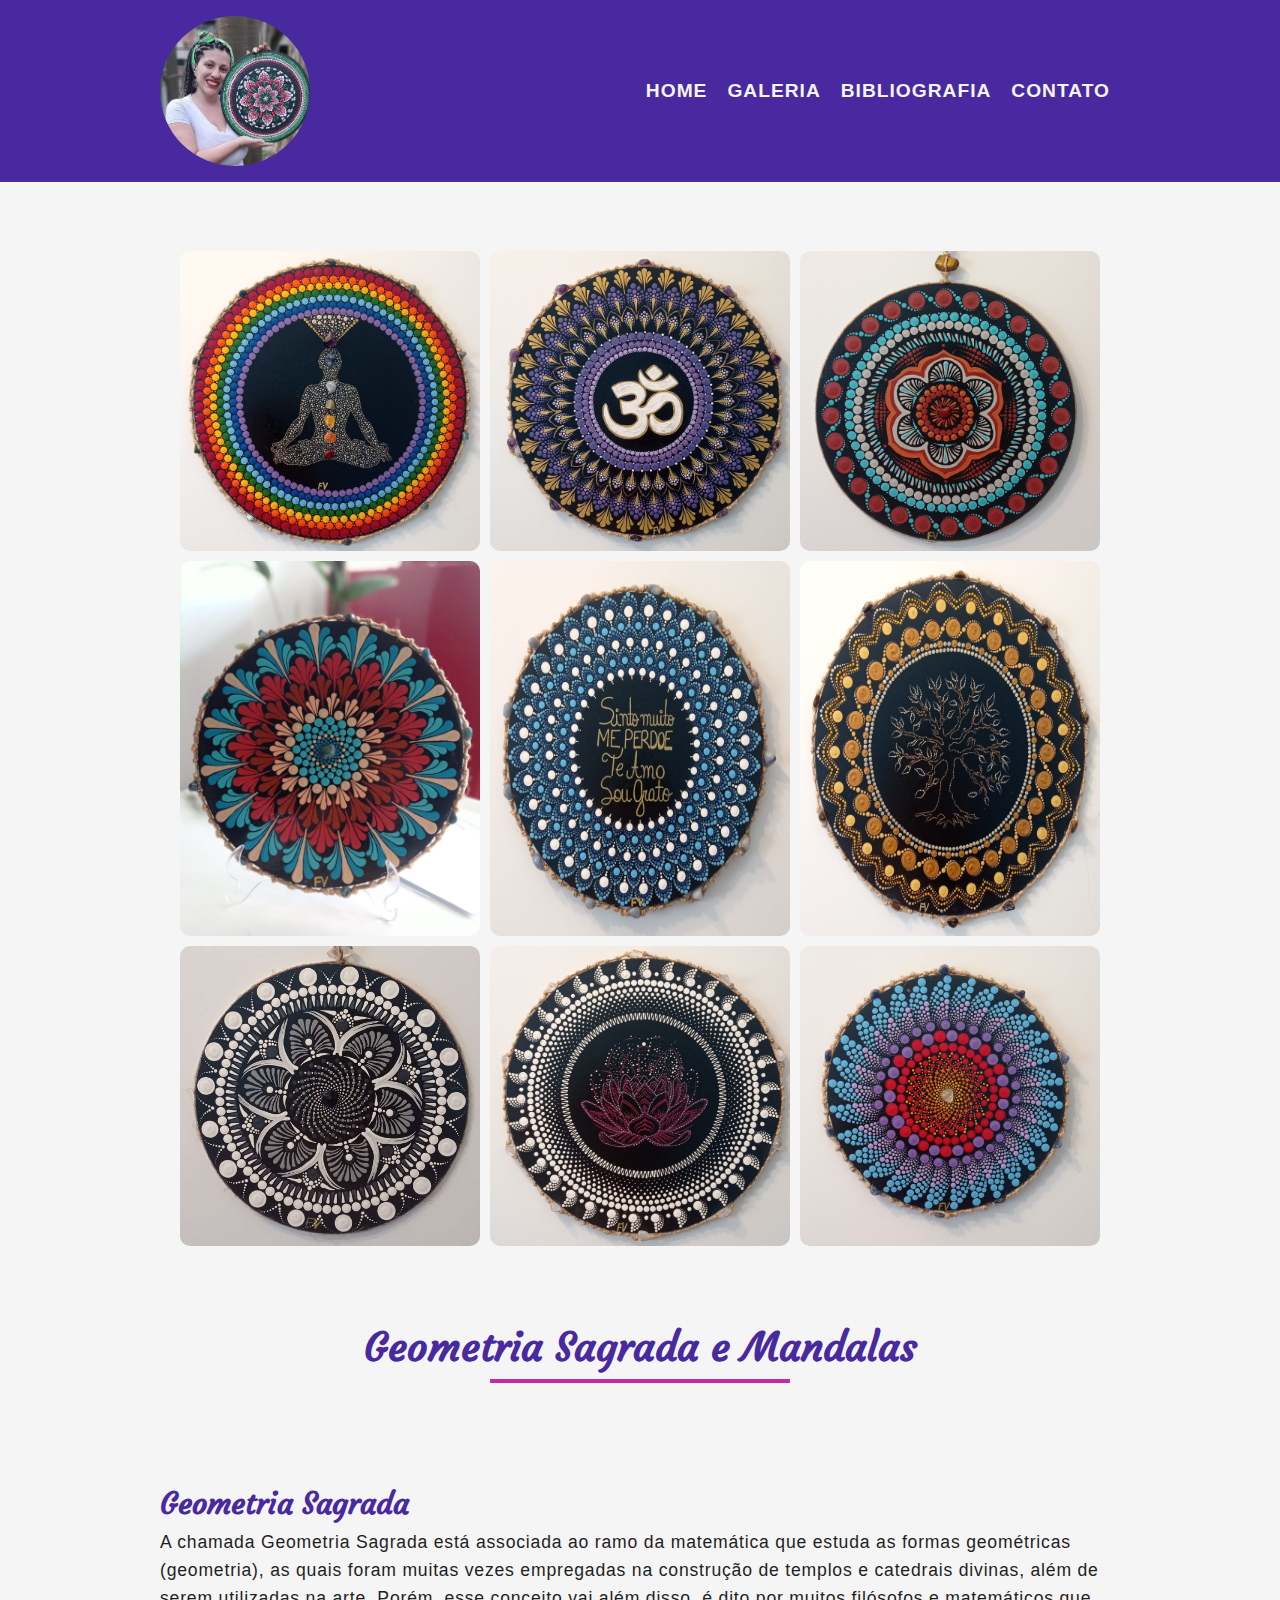
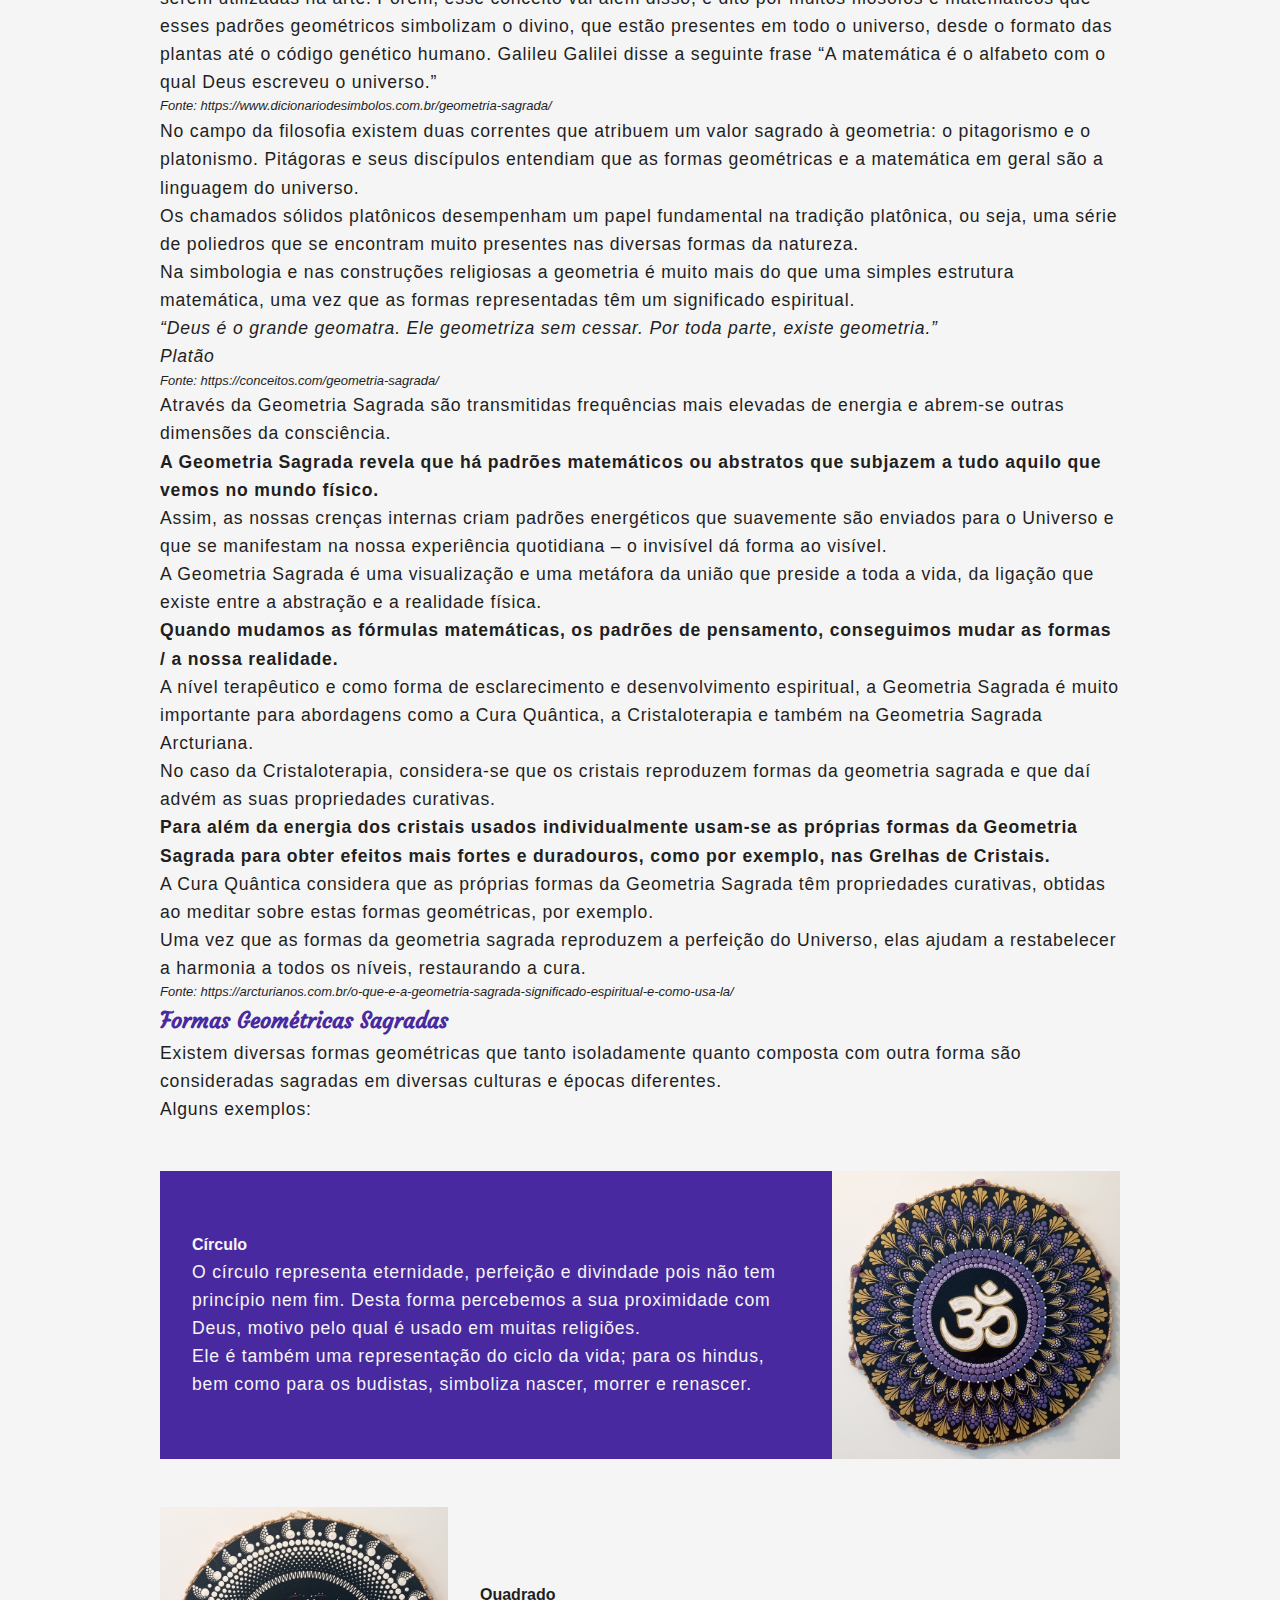
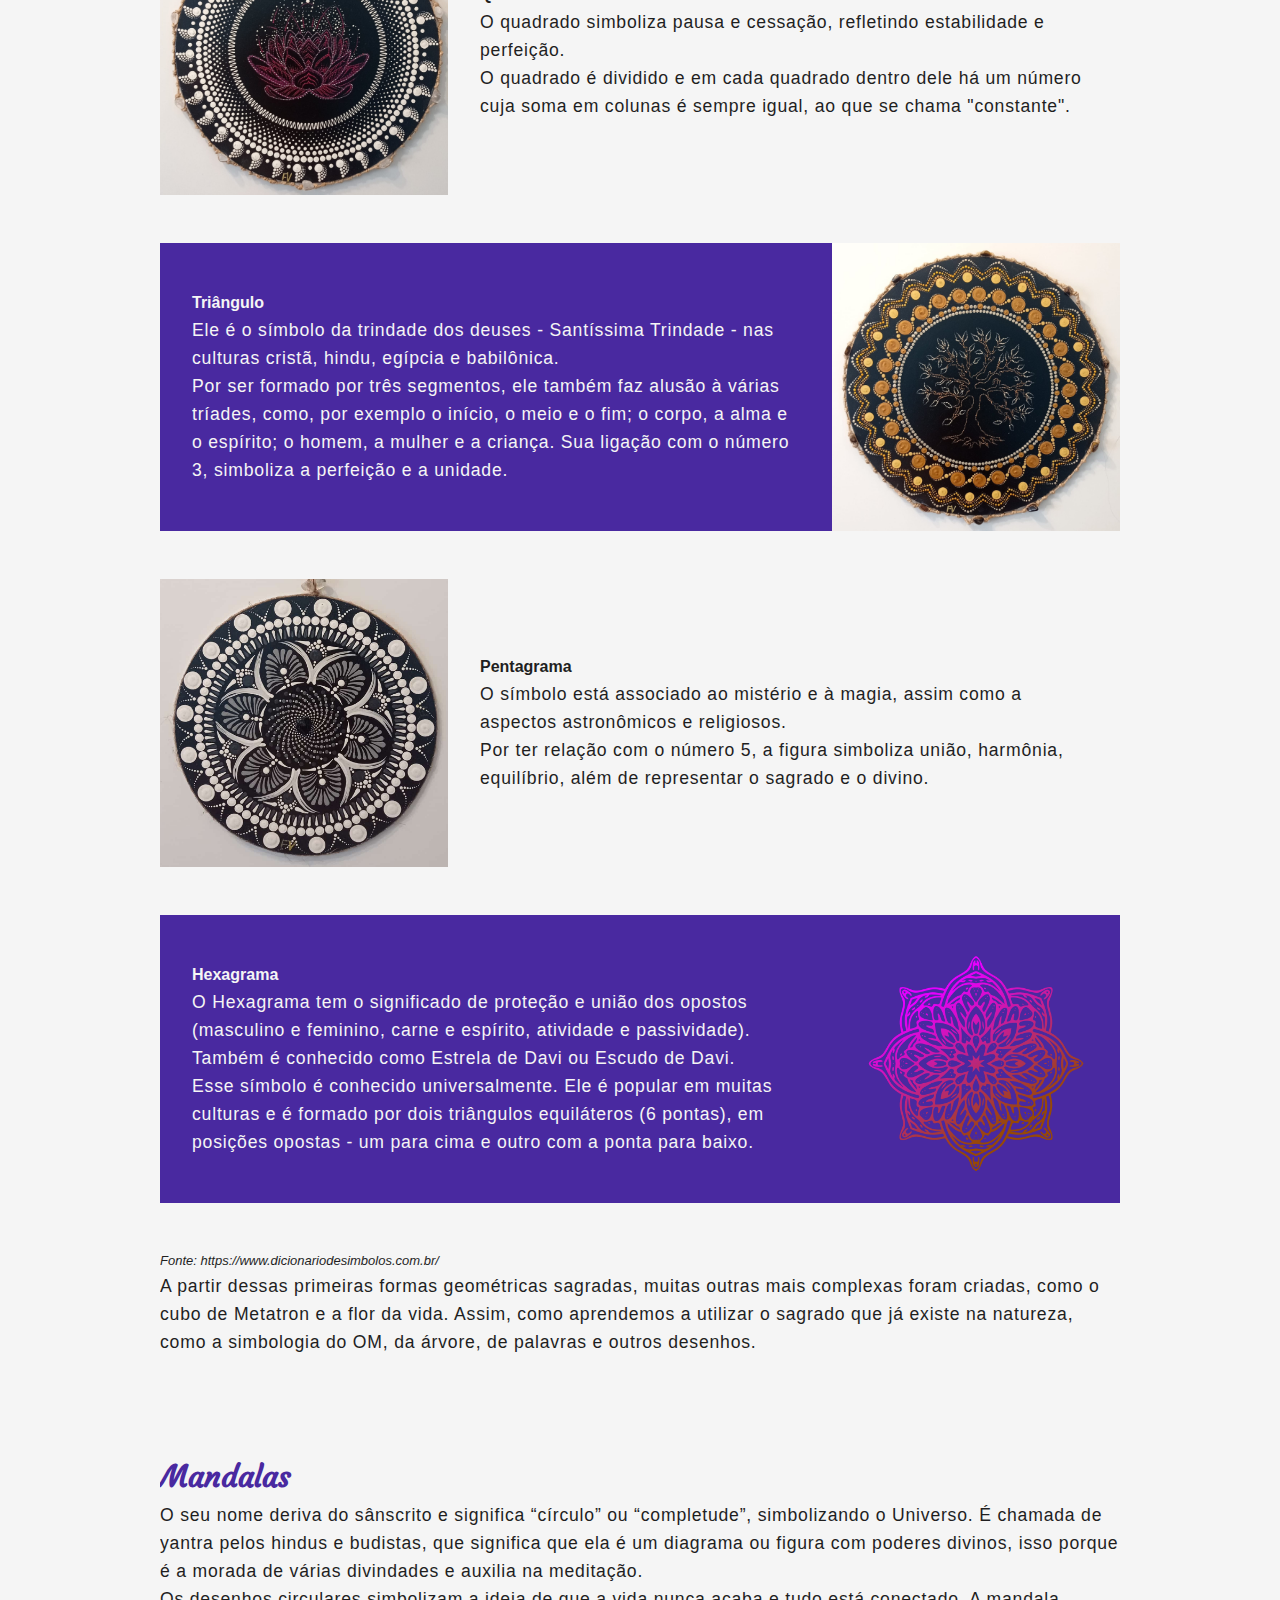
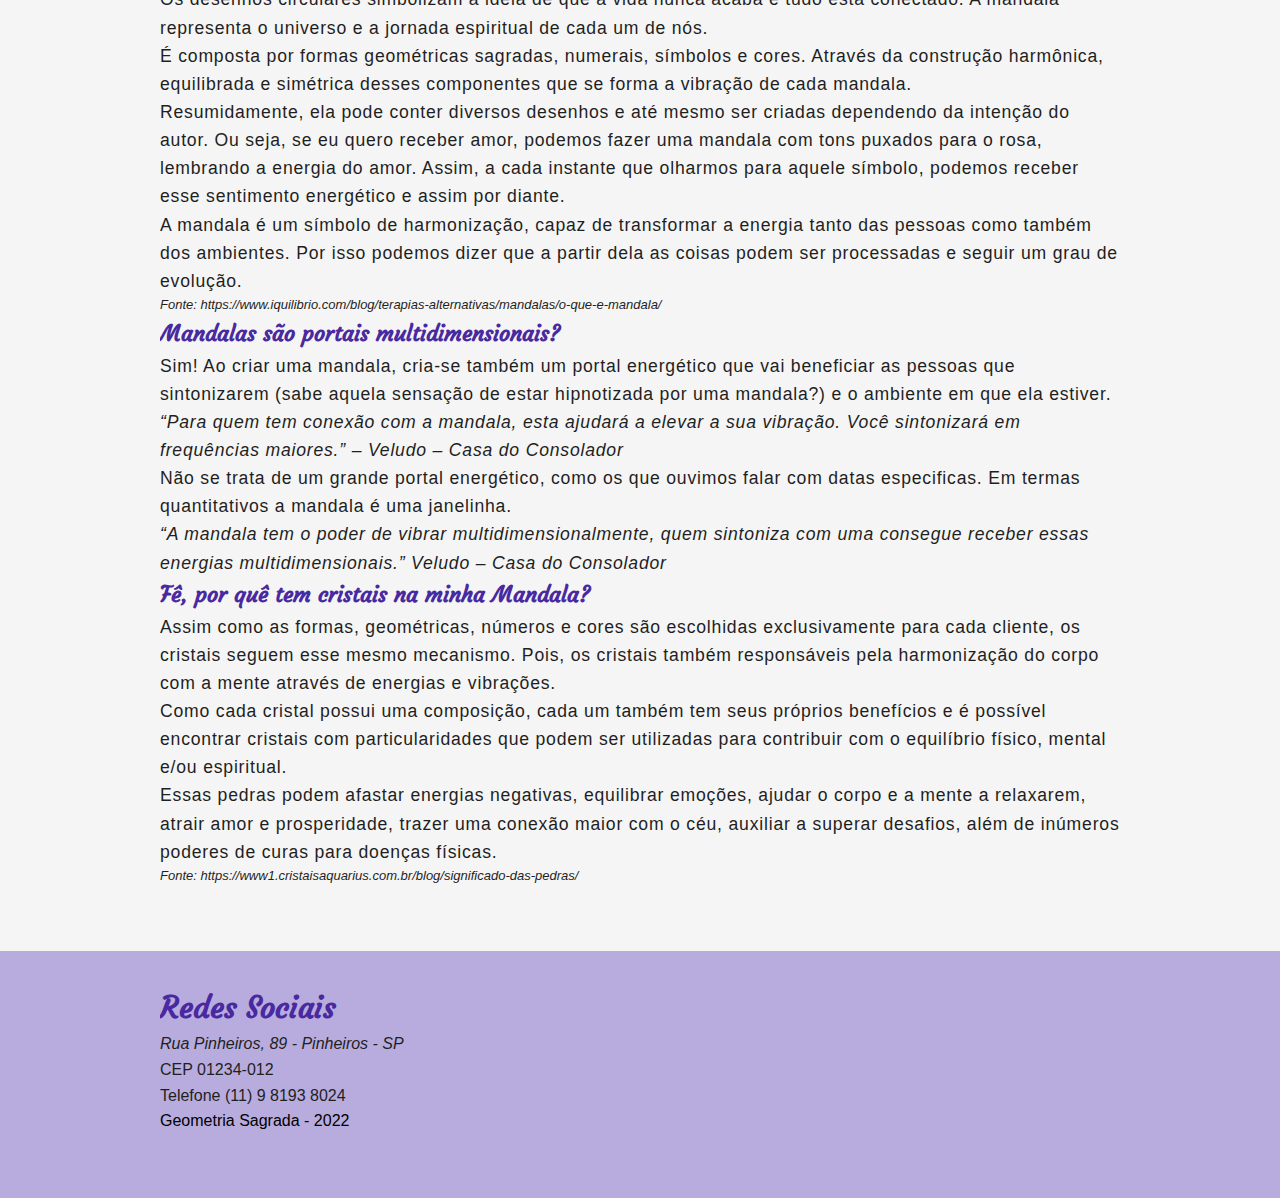
==== commit f4a95216: "modificações e melhorias no html + css 10/05/2022 01:12" ====
--- a/index.html
+++ b/index.html
@@ -72,11 +72,11 @@
 
 
 
-    <main id="principal" class="container espacointerno">
+    <main id="principal">
         <h1>Geometria Sagrada e Mandalas</h1>
         <div class="titulo-underline"></div>
 
-        <section id="geometria-sagrada">
+        <section id="geometria-sagrada" class="container espacointerno">
             <h2>Geometria Sagrada</h2>
             <!-- <h2>Sacred Geometry</h2> -->
 
@@ -153,45 +153,69 @@
 
             <p> Alguns exemplos: </p>
 
-            <h4> Círculo </h4>
-            <p> O círculo representa eternidade, perfeição e divindade pois não tem princípio nem fim. Desta forma
-                percebemos a
-                sua proximidade com Deus, motivo pelo qual é usado em muitas religiões.</p>
-            <p>Ele é também uma representação do ciclo da vida; para os hindus, bem como para os budistas, simboliza
-                nascer,
-                morrer e renascer.</p>
-
-            <h4>Quadrado</h4>
-            <p> O quadrado simboliza pausa e cessação, refletindo estabilidade e perfeição.</p>
-
-            <p>O quadrado é dividido e em cada quadrado dentro dele há um número cuja soma em colunas é sempre igual, ao
-                que se
-                chama "constante".</p>
-
-            <h4>Triângulo</h4>
-            <p> Ele é o símbolo da trindade dos deuses - Santíssima Trindade - nas culturas cristã, hindu, egípcia e
-                babilônica.</p>
-            <p> Por ser formado por três segmentos, ele também faz alusão à várias tríades, como, por exemplo o início,
-                o
-                meio e
-                o fim; o corpo, a alma e o espírito; o homem, a mulher e a criança. Sua ligação com o número 3,
-                simboliza a
-                perfeição e a unidade.</p>
-
-            <h4> Pentagrama</h4>
-            <p> O símbolo está associado ao mistério e à magia, assim como a aspectos astronômicos e religiosos.</p>
-            <p>Por ter relação com o número 5, a figura simboliza união, harmônia, equilíbrio, além de representar o
-                sagrado e
-                o divino.</p>
-
-            <h4>Hexagrama</h4>
-            <p> O Hexagrama tem o significado de proteção e união dos opostos (masculino e feminino, carne e espírito,
-                atividade
-                e passividade). Também é conhecido como Estrela de Davi ou Escudo de Davi.</p>
-            <p> Esse símbolo é conhecido universalmente. Ele é popular em muitas culturas e é formado por dois
-                triângulos
-                equiláteros (6 pontas), em posições opostas - um para cima e outro com a ponta para baixo.</p>
-
+            <div class="box">
+                <div class="box-text">
+                    <h4> Círculo </h4>
+                    <p> O círculo representa eternidade, perfeição e divindade pois não tem princípio nem fim. Desta forma
+                        percebemos a
+                        sua proximidade com Deus, motivo pelo qual é usado em muitas religiões.</p>
+                    <p>Ele é também uma representação do ciclo da vida; para os hindus, bem como para os budistas, simboliza
+                        nascer,
+                        morrer e renascer.</p>
+                </div>    
+                <div class="box-img"><img src="/assets/img/mandala-02.jfif" alt="Círculo"></div> 
+            </div>  
+
+            <div class="box-reverse">
+                <div class="box-text">
+                    <h4>Quadrado</h4>
+                    <p> O quadrado simboliza pausa e cessação, refletindo estabilidade e perfeição.</p>
+                    <p>O quadrado é dividido e em cada quadrado dentro dele há um número cuja soma em colunas é sempre igual, ao
+                        que se
+                        chama "constante".</p>
+                </div>    
+                <div class="box-img"><img src="/assets/img/mandala-08.jfif" alt="Quadrado"></div>    
+            </div>    
+
+            <div class="box">
+                <div class="box-text">
+                    <h4>Triângulo</h4>
+                    <p> Ele é o símbolo da trindade dos deuses - Santíssima Trindade - nas culturas cristã, hindu, egípcia e
+                        babilônica.</p>
+                    <p> Por ser formado por três segmentos, ele também faz alusão à várias tríades, como, por exemplo o início,
+                        o
+                        meio e
+                        o fim; o corpo, a alma e o espírito; o homem, a mulher e a criança. Sua ligação com o número 3,
+                        simboliza a
+                        perfeição e a unidade.</p>
+                </div>    
+                <div class="box-img"><img src="/assets/img/mandala-06.jfif" alt="Triângulo"></div>
+            </div>
+
+            <div class="box-reverse">
+                <div class="box-text">
+                <h4> Pentagrama</h4>
+                <p> O símbolo está associado ao mistério e à magia, assim como a aspectos astronômicos e religiosos.</p>
+                <p>Por ter relação com o número 5, a figura simboliza união, harmônia, equilíbrio, além de representar o
+                    sagrado e
+                    o divino.</p>
+                </div>
+                <div class="box-img"><img src="/assets/img/mandala-07.jfif" alt="Pentagrama"></div>    
+            </div>    
+
+            <div class="box">
+                <div class="box-text">
+                    <h4>Hexagrama</h4>
+                    <p> O Hexagrama tem o significado de proteção e união dos opostos (masculino e feminino, carne e espírito,
+                    atividade
+                    e passividade). Também é conhecido como Estrela de Davi ou Escudo de Davi.</p>
+                    <p> Esse símbolo é conhecido universalmente. Ele é popular em muitas culturas e é formado por dois
+                    triângulos
+                    equiláteros (6 pontas), em posições opostas - um para cima e outro com a ponta para baixo.</p>
+                    
+                </div>
+                <div class="box-img"><img src="/mandala-4.png" alt="Hexagrama"></div>
+            </div>    
             <blockquote cite="https://www.dicionariodesimbolos.com.br/">Fonte: https://www.dicionariodesimbolos.com.br/
             </blockquote>
 
@@ -202,7 +226,7 @@
         </section>
         <!--FIM SECTION GEOMETRIA-SAGRADA-->
 
-        <section>
+        <section id="mandalas" class="container espacointerno">
             <h2>Mandalas</h2>
             <p>O seu nome deriva do sânscrito e significa “círculo” ou “completude”, simbolizando o Universo. É chamada
                 de
--- a/assets/css/custom.css
+++ b/assets/css/custom.css
@@ -57,13 +57,13 @@
 }
 
 p{
-    font-family: var(--fonte-paragrafos); 
+    font-family: var(--fonte-paragrafos);
+    font-size: 1.1rem; 
+    text-align: left;
+    letter-spacing: 0.05rem;
     color: var(--cor-05);
-    margin: 18px 0px;
-    text-align: left;
+    /* margin: 18px 0px; */
     overflow-wrap: break-word;
-    font-size: 1.1rem;
-    letter-spacing: 0.05rem;
     /* background-color: red; */
 }
 
@@ -151,24 +151,20 @@
 /*#principalint{} */
 
 .titulo-underline{
-
     height: 4px;
     width: 300px;
     background-color: #c32aa3;
     margin-bottom: 4rem;
-
-}
-
-
+}
 
 /*****  SECTION    *****/ 
-
+section{
+    margin-top: 2rem;
+}
 
 /*****  RODAPESITE    *****/
 #rodapesite{
-    
     background-color: var(--cor-bg-1);
-    
 }
 
 /*CLASSES AUXILIARES*/
@@ -186,11 +182,33 @@
 
 .wrapper{display:flex;flex-wrap: wrap;justify-content: center;}
 
-.carrossel{
+/* .carrossel{
     height:250px;
     background-color: #ffb;
-}
-
+} */
+
+.box{
+    background-color: var(--cor-bg-2);
+    color: #f5f5f5;
+    margin:3rem 0;
+    display: flex;
+    justify-content: center;
+    align-items: center;
+   
+}
+.box p {
+    color: #f5f5f5;
+}
+
+.box-reverse{
+    display: flex;
+    flex-direction: row-reverse;
+    justify-content: center;
+    align-items: center;
+}
+
+.box-text{width: 70%; padding: 2rem;}
+.box-img {width: 30%;}
 
 
 /*REDESSOCIAIS*/
@@ -245,6 +263,8 @@
 		flex-direction: column;
 		justify-content:space-around;
 	}
+
+    
 }
 
 /*MEDIA TABLETS*/
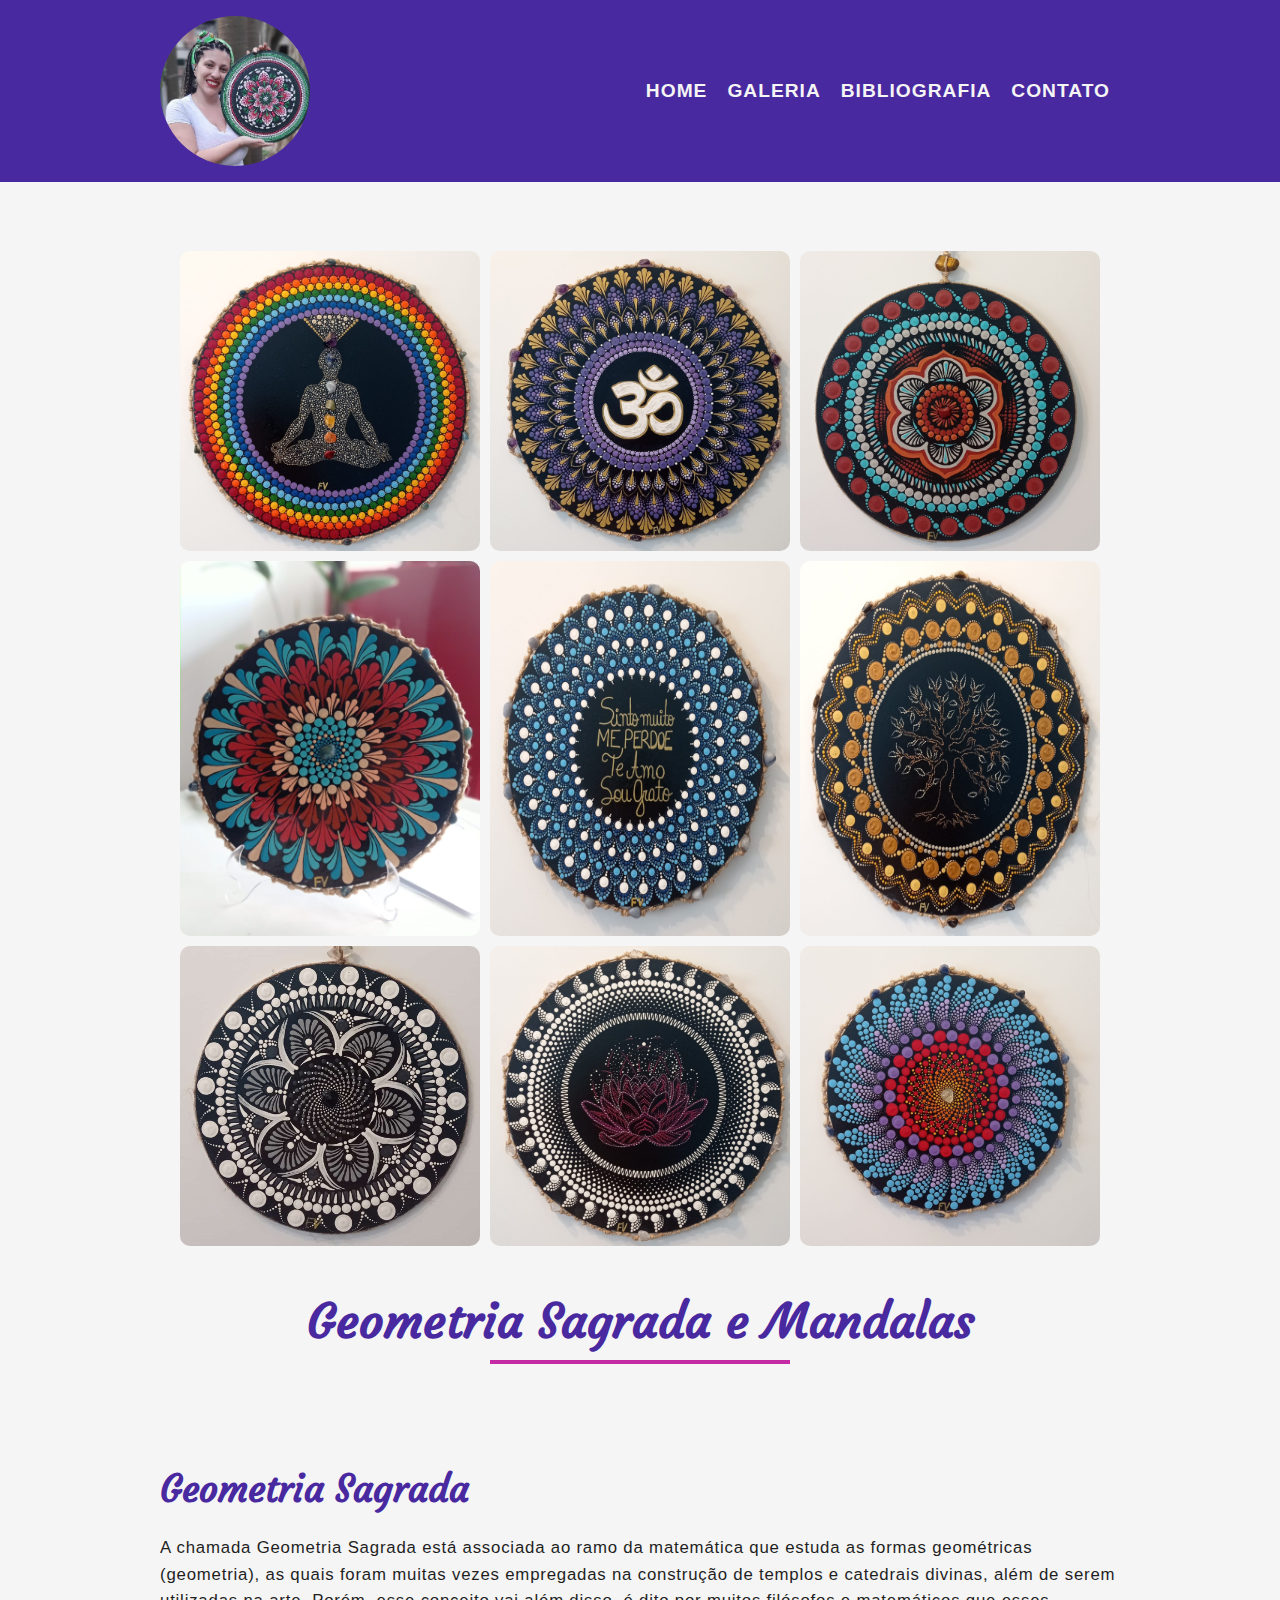
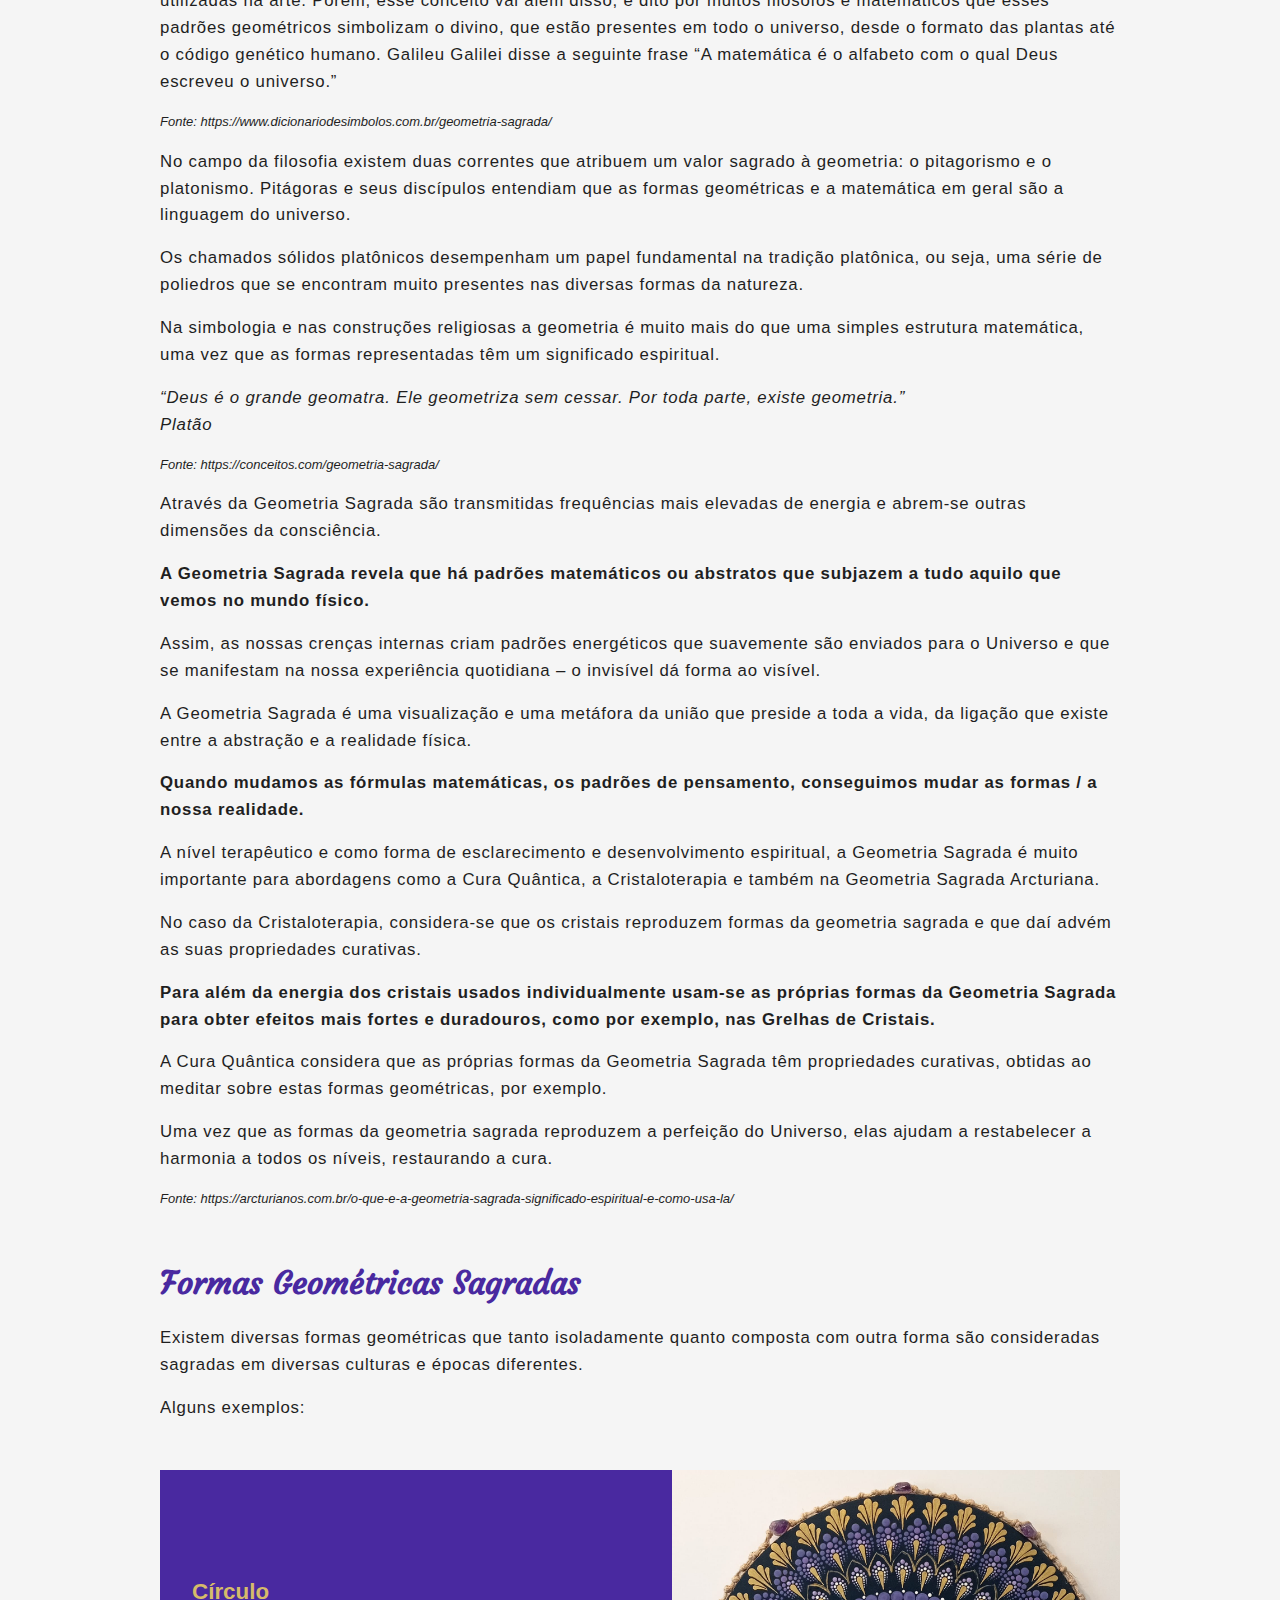
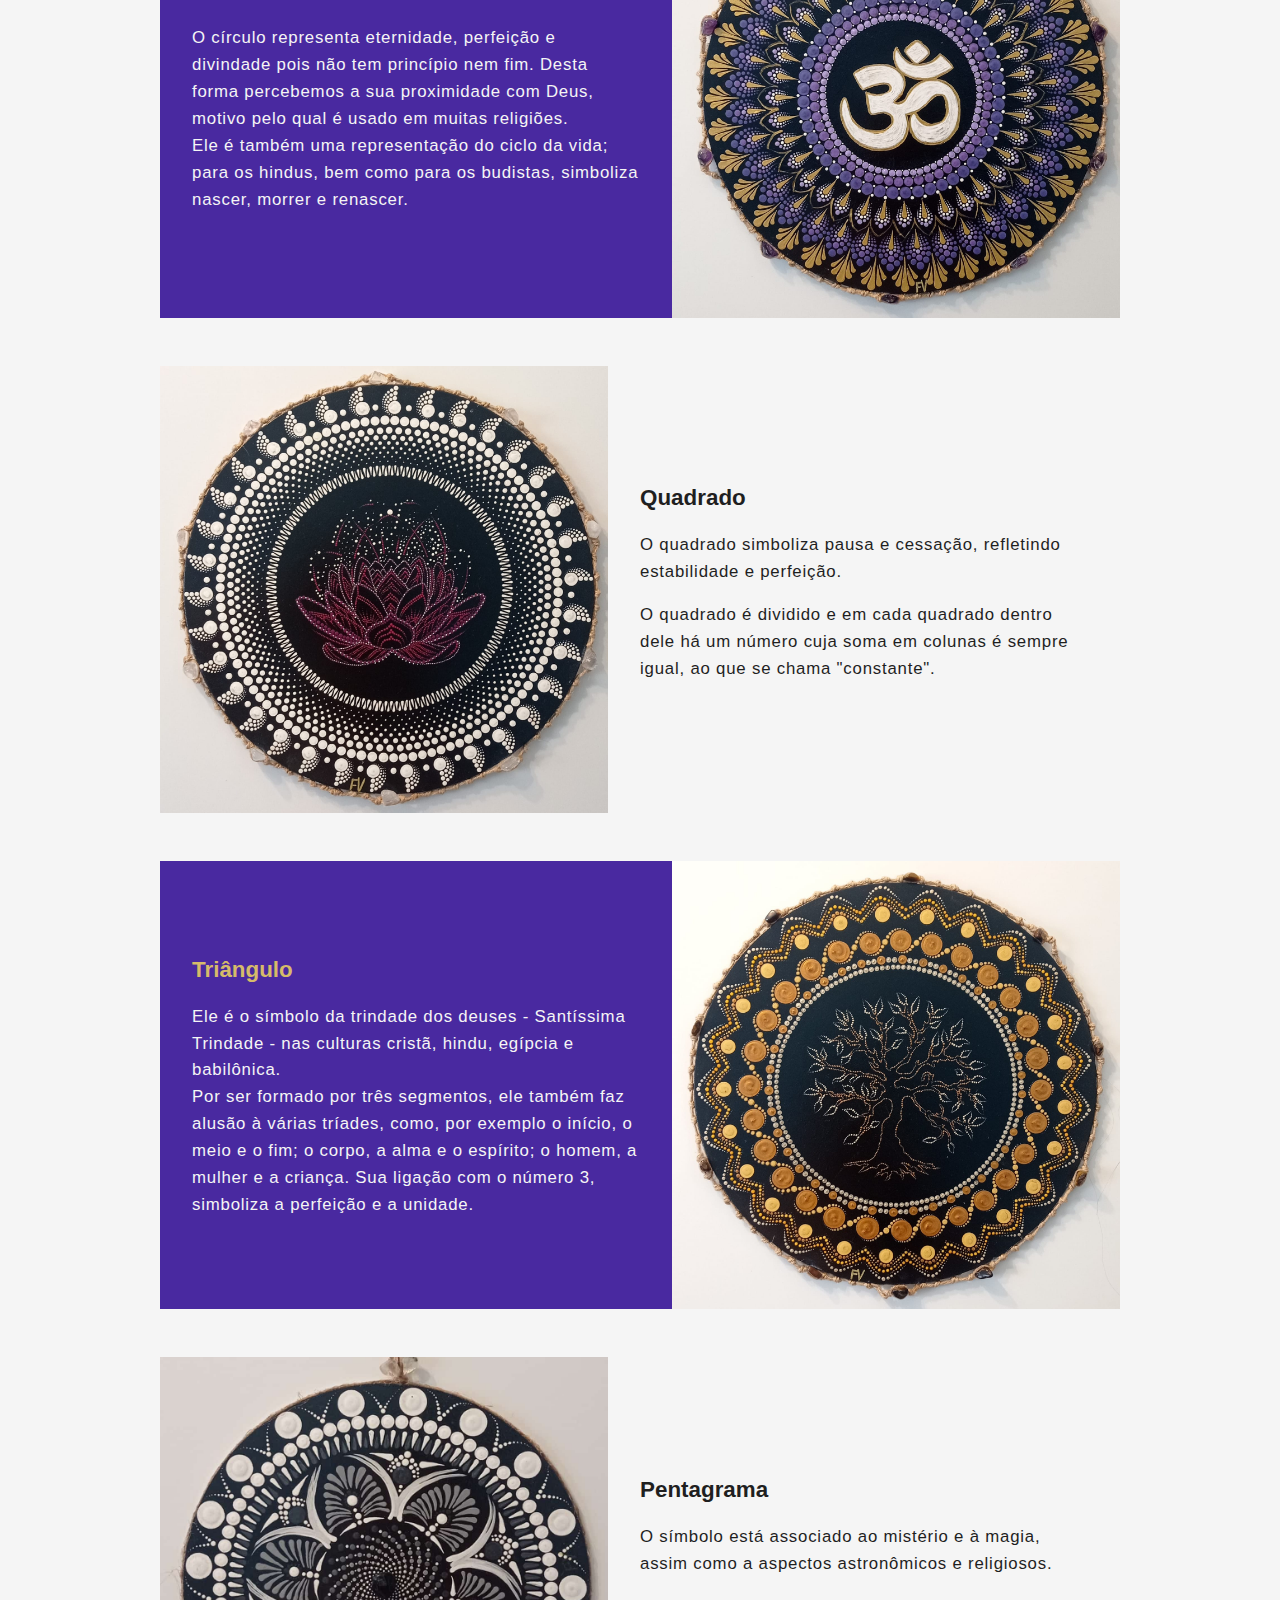
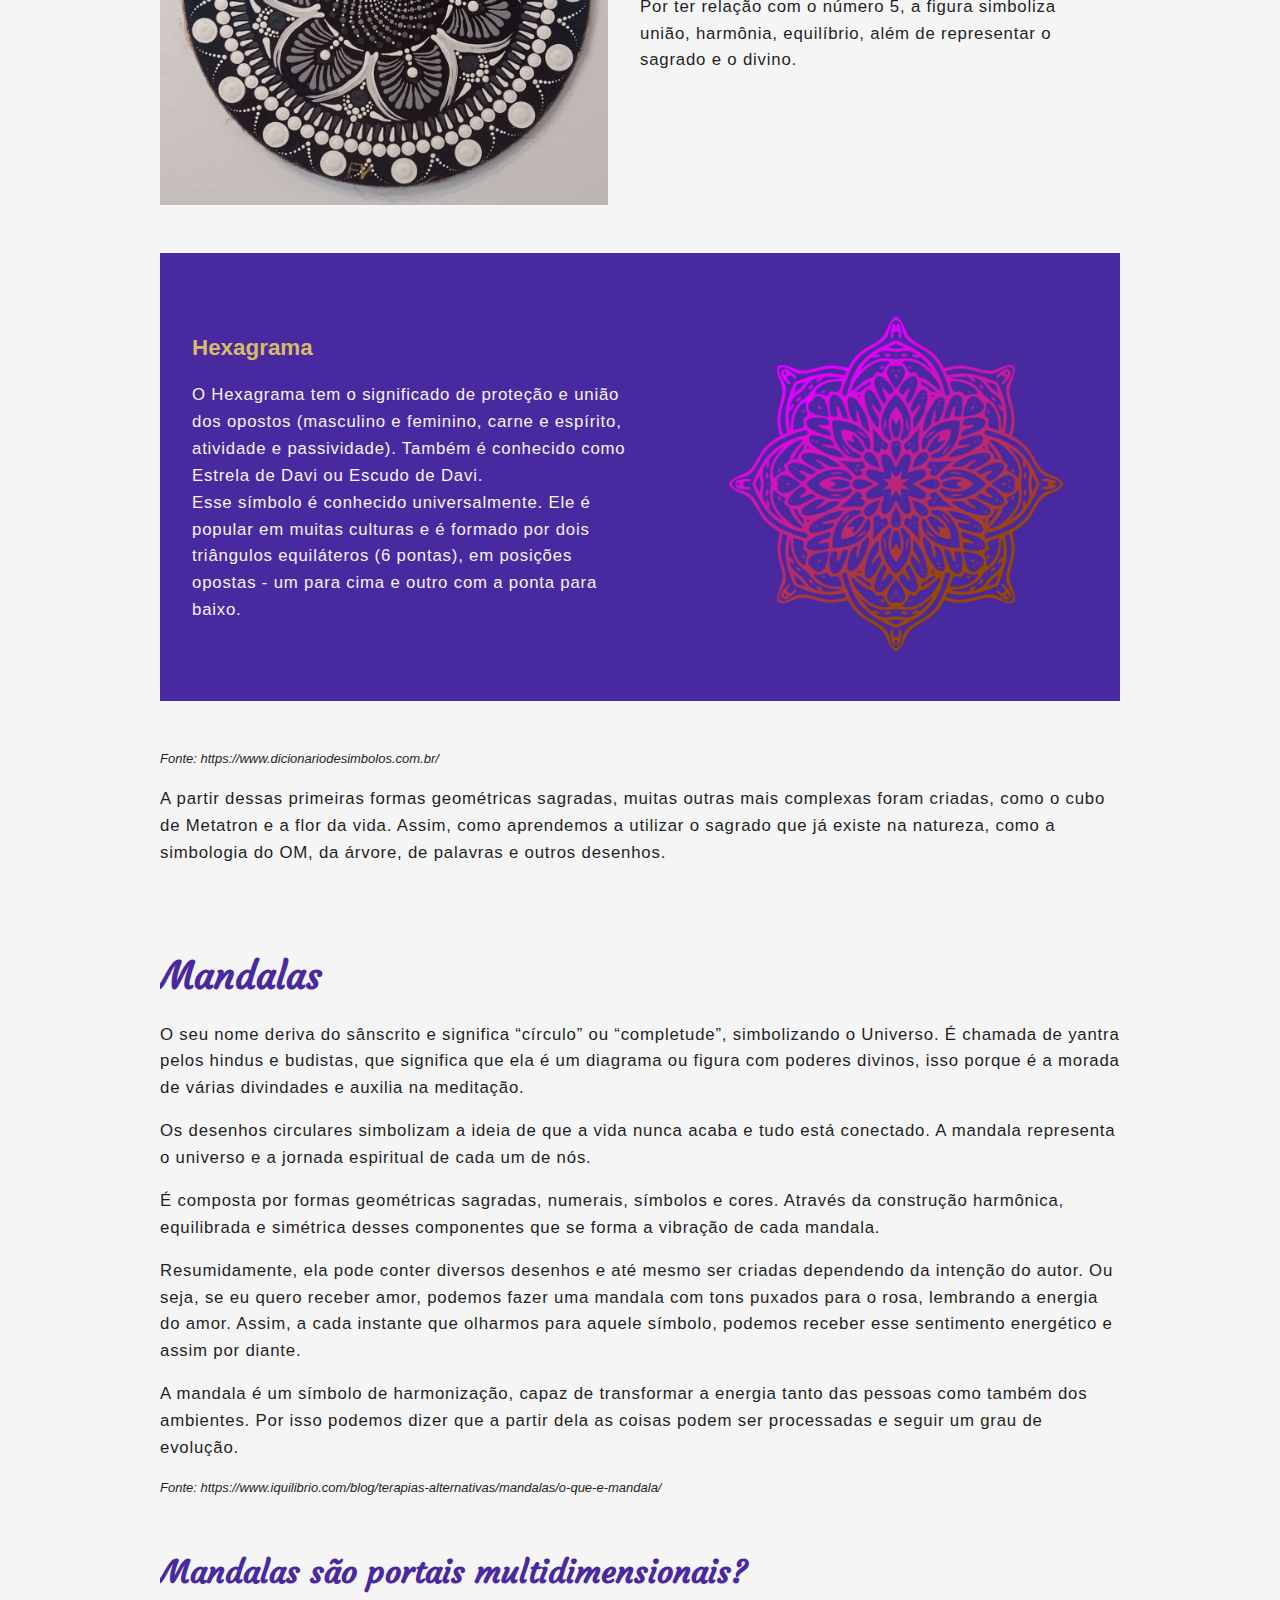
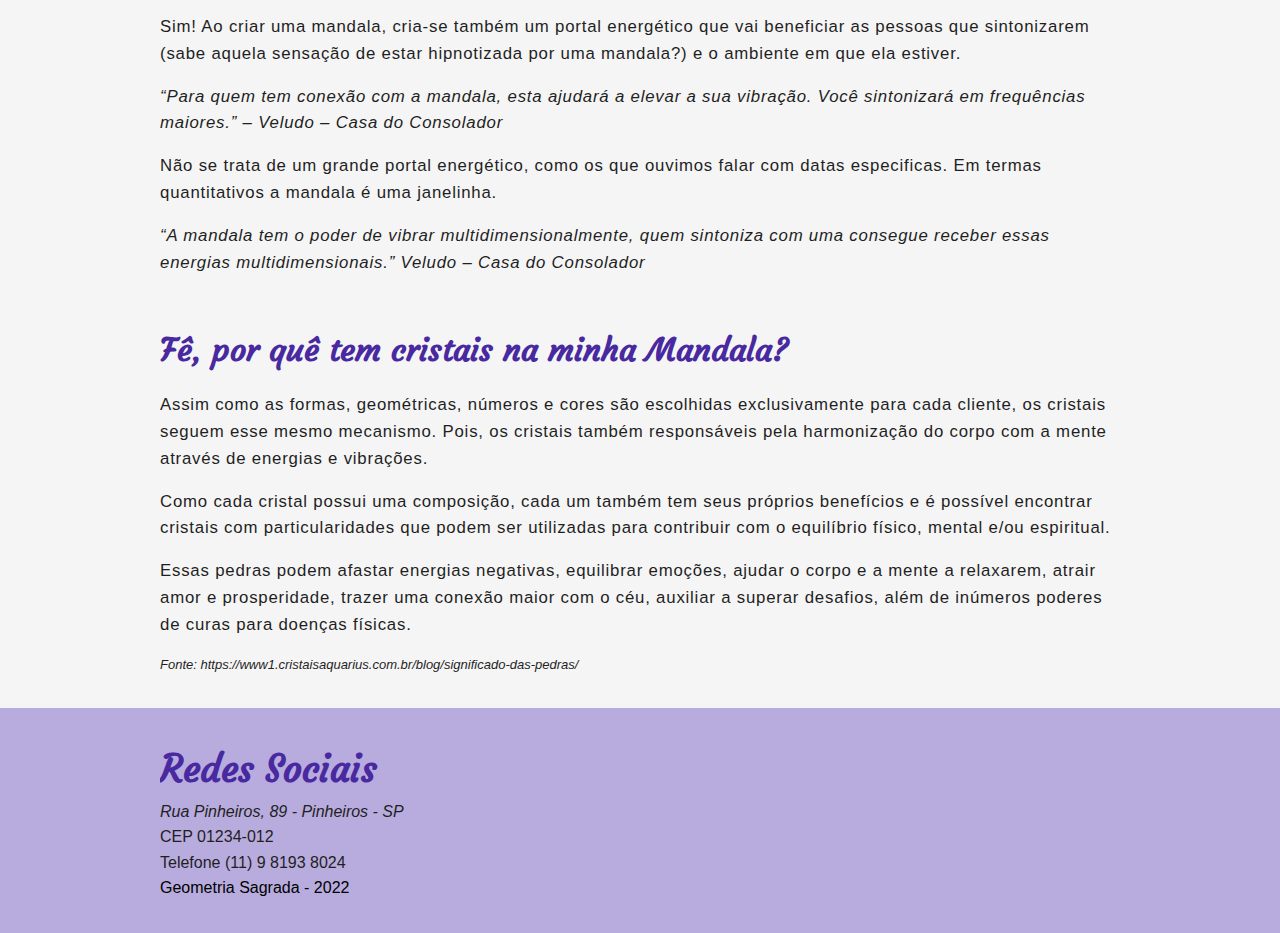
==== commit 09b5df39: "alterações no html + css (tti) 10/05/2022 09:20" ====
--- a/index.html
+++ b/index.html
@@ -163,7 +163,7 @@
                         nascer,
                         morrer e renascer.</p>
                 </div>    
-                <div class="box-img"><img src="/assets/img/mandala-02.jfif" alt="Círculo"></div> 
+                <div class="box-img"><img src="assets/img/mandala-02.jfif" alt="Círculo"></div> 
             </div>  
 
             <div class="box-reverse">
@@ -174,7 +174,7 @@
                         que se
                         chama "constante".</p>
                 </div>    
-                <div class="box-img"><img src="/assets/img/mandala-08.jfif" alt="Quadrado"></div>    
+                <div class="box-img"><img src="assets/img/mandala-08.jfif" alt="Quadrado"></div>    
             </div>    
 
             <div class="box">
@@ -189,7 +189,7 @@
                         simboliza a
                         perfeição e a unidade.</p>
                 </div>    
-                <div class="box-img"><img src="/assets/img/mandala-06.jfif" alt="Triângulo"></div>
+                <div class="box-img"><img src="assets/img/mandala-06.jfif" alt="Triângulo"></div>
             </div>
 
             <div class="box-reverse">
@@ -200,7 +200,7 @@
                     sagrado e
                     o divino.</p>
                 </div>
-                <div class="box-img"><img src="/assets/img/mandala-07.jfif" alt="Pentagrama"></div>    
+                <div class="box-img"><img src="assets/img/mandala-07.jfif" alt="Pentagrama"></div>    
             </div>    
 
             <div class="box">
@@ -214,7 +214,7 @@
                     equiláteros (6 pontas), em posições opostas - um para cima e outro com a ponta para baixo.</p>
                     
                 </div>
-                <div class="box-img"><img src="/mandala-4.png" alt="Hexagrama"></div>
+                <div class="box-img"><img src="mandala-4.png" alt="Hexagrama"></div>
             </div>    
             <blockquote cite="https://www.dicionariodesimbolos.com.br/">Fonte: https://www.dicionariodesimbolos.com.br/
             </blockquote>
--- a/assets/css/custom.css
+++ b/assets/css/custom.css
@@ -47,22 +47,18 @@
 
 a{color: #000; }
 h1,h2,h3{font-family:var(--fonte-titulos);text-align: left;}
-h1{font-size: 2.5rem; color: var(--cor-titulo);}
+h1{font-size: 3rem; color: var(--cor-titulo);}
 h2,h3{color: var(--cor-titulo);font-weight: 700;}
-h2{
-    font-size: 1.9rem;
-}
-h3{
-    font-size: 1.4rem;
-}
-
+h2{font-size: 2.3rem;}
+h3{font-size: 2rem;margin-top: 3rem;}
+h4{font-size: 1.4rem;}
 p{
     font-family: var(--fonte-paragrafos);
-    font-size: 1.1rem; 
+    font-size: 1.05rem; 
     text-align: left;
     letter-spacing: 0.05rem;
     color: var(--cor-05);
-    /* margin: 18px 0px; */
+    margin: 1rem 0;
     overflow-wrap: break-word;
     /* background-color: red; */
 }
@@ -73,7 +69,7 @@
    
 }
 
-/*****  TOPOSITE    *****/
+/* ========= TOPOSITE ========= */
 
 /*LOGO*/
 /* .logo_text{display:none;} */
@@ -177,7 +173,7 @@
 }
 
 .espacointerno{
-    padding: 2rem 0 4rem;
+    padding: 2rem 0;
 }
 
 .wrapper{display:flex;flex-wrap: wrap;justify-content: center;}
@@ -188,16 +184,21 @@
 } */
 
 .box{
+    margin:3rem 0;
+    display: flex;
+    justify-content: center;
+    align-items: center;
     background-color: var(--cor-bg-2);
     color: #f5f5f5;
-    margin:3rem 0;
-    display: flex;
-    justify-content: center;
-    align-items: center;
    
 }
 .box p {
     color: #f5f5f5;
+    margin: 0;
+}
+.box h4{
+    color:#d6bb6a;
+    margin-bottom: 1rem;
 }
 
 .box-reverse{
@@ -207,8 +208,10 @@
     align-items: center;
 }
 
-.box-text{width: 70%; padding: 2rem;}
-.box-img {width: 30%;}
+.box-text{flex:1; padding: 2rem;
+    /* background-color: var(--cor-bg-2); */
+}
+.box-img {flex:1;}
 
 
 /*REDESSOCIAIS*/
@@ -267,6 +270,19 @@
     
 }
 
+/*10/05/2022*/
+@media only screen and (max-width: 768px) {
+    .box {
+        display: flex;
+        flex-direction: column-reverse;
+    }
+
+    .box-reverse{
+        display: flex;
+        flex-direction: column-reverse;
+    }
+}
+
 /*MEDIA TABLETS*/
 @media only screen and (min-width: 601px) {
     .container {
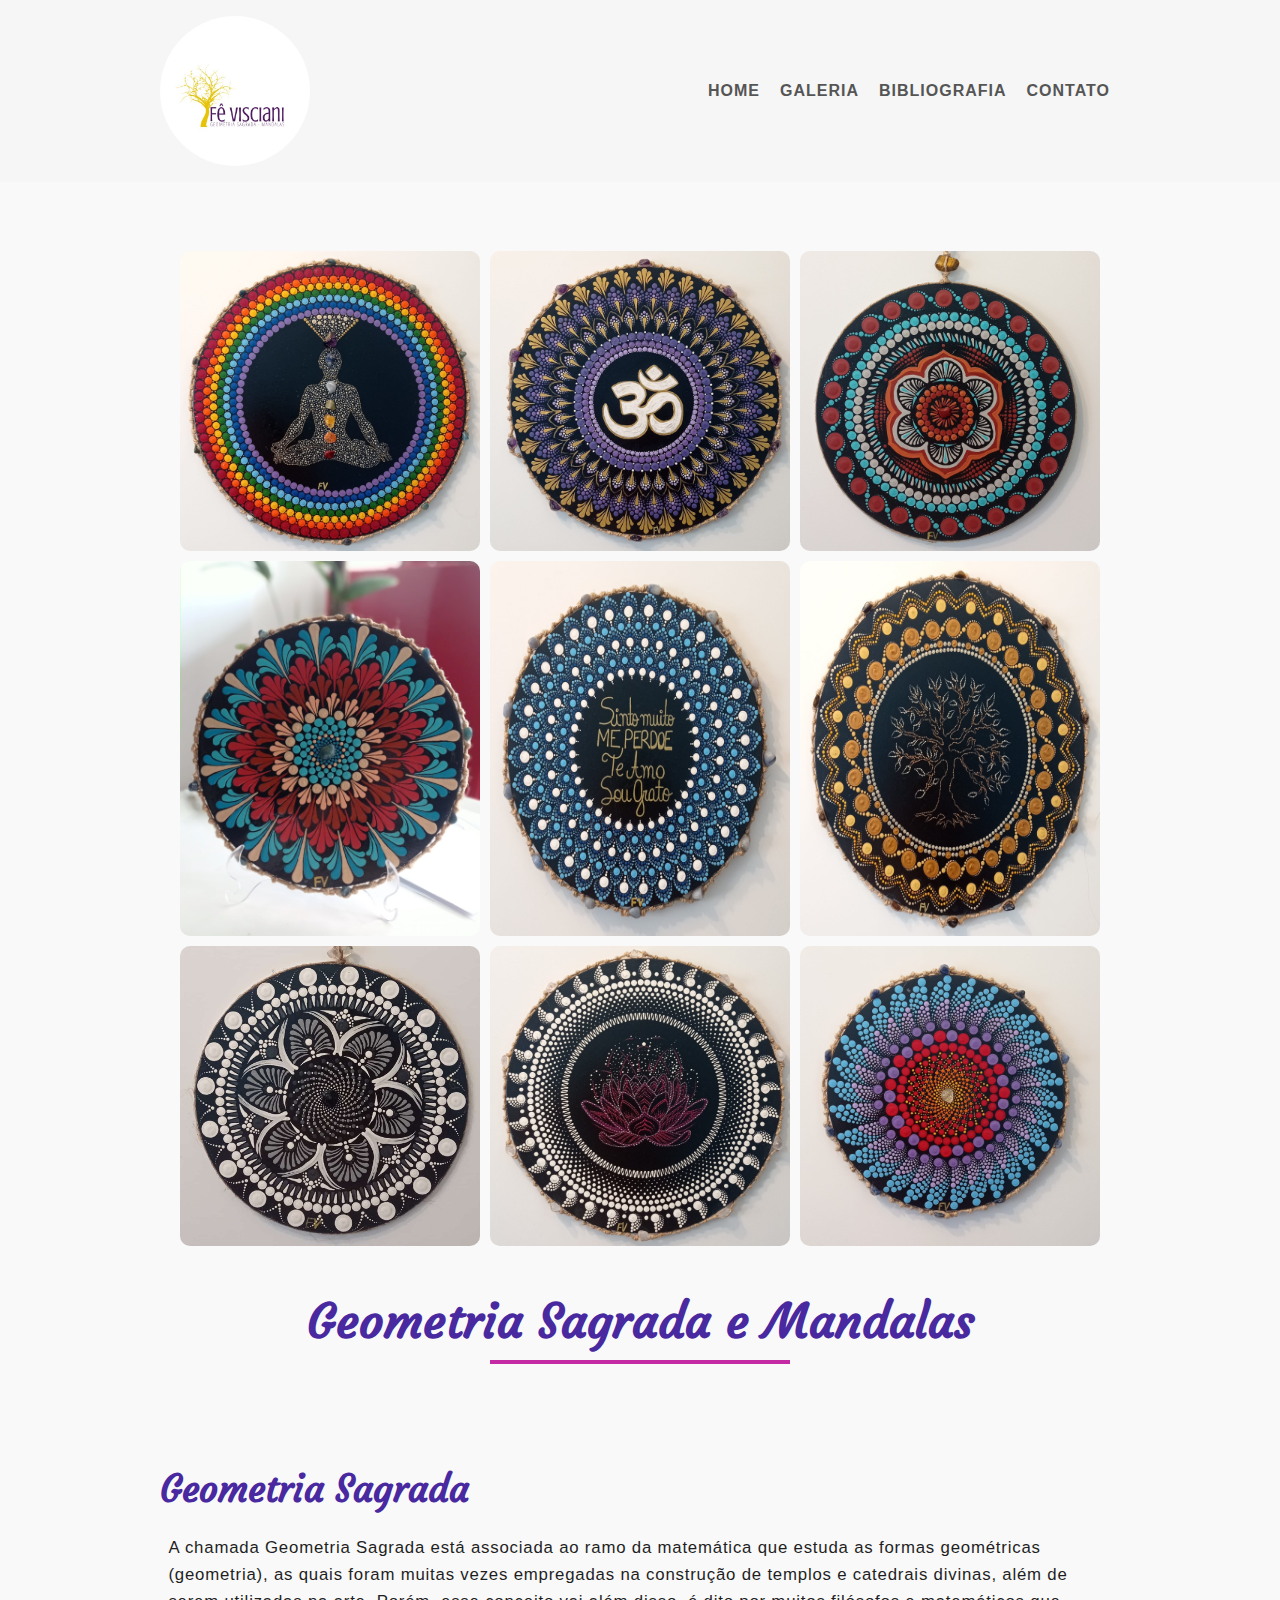
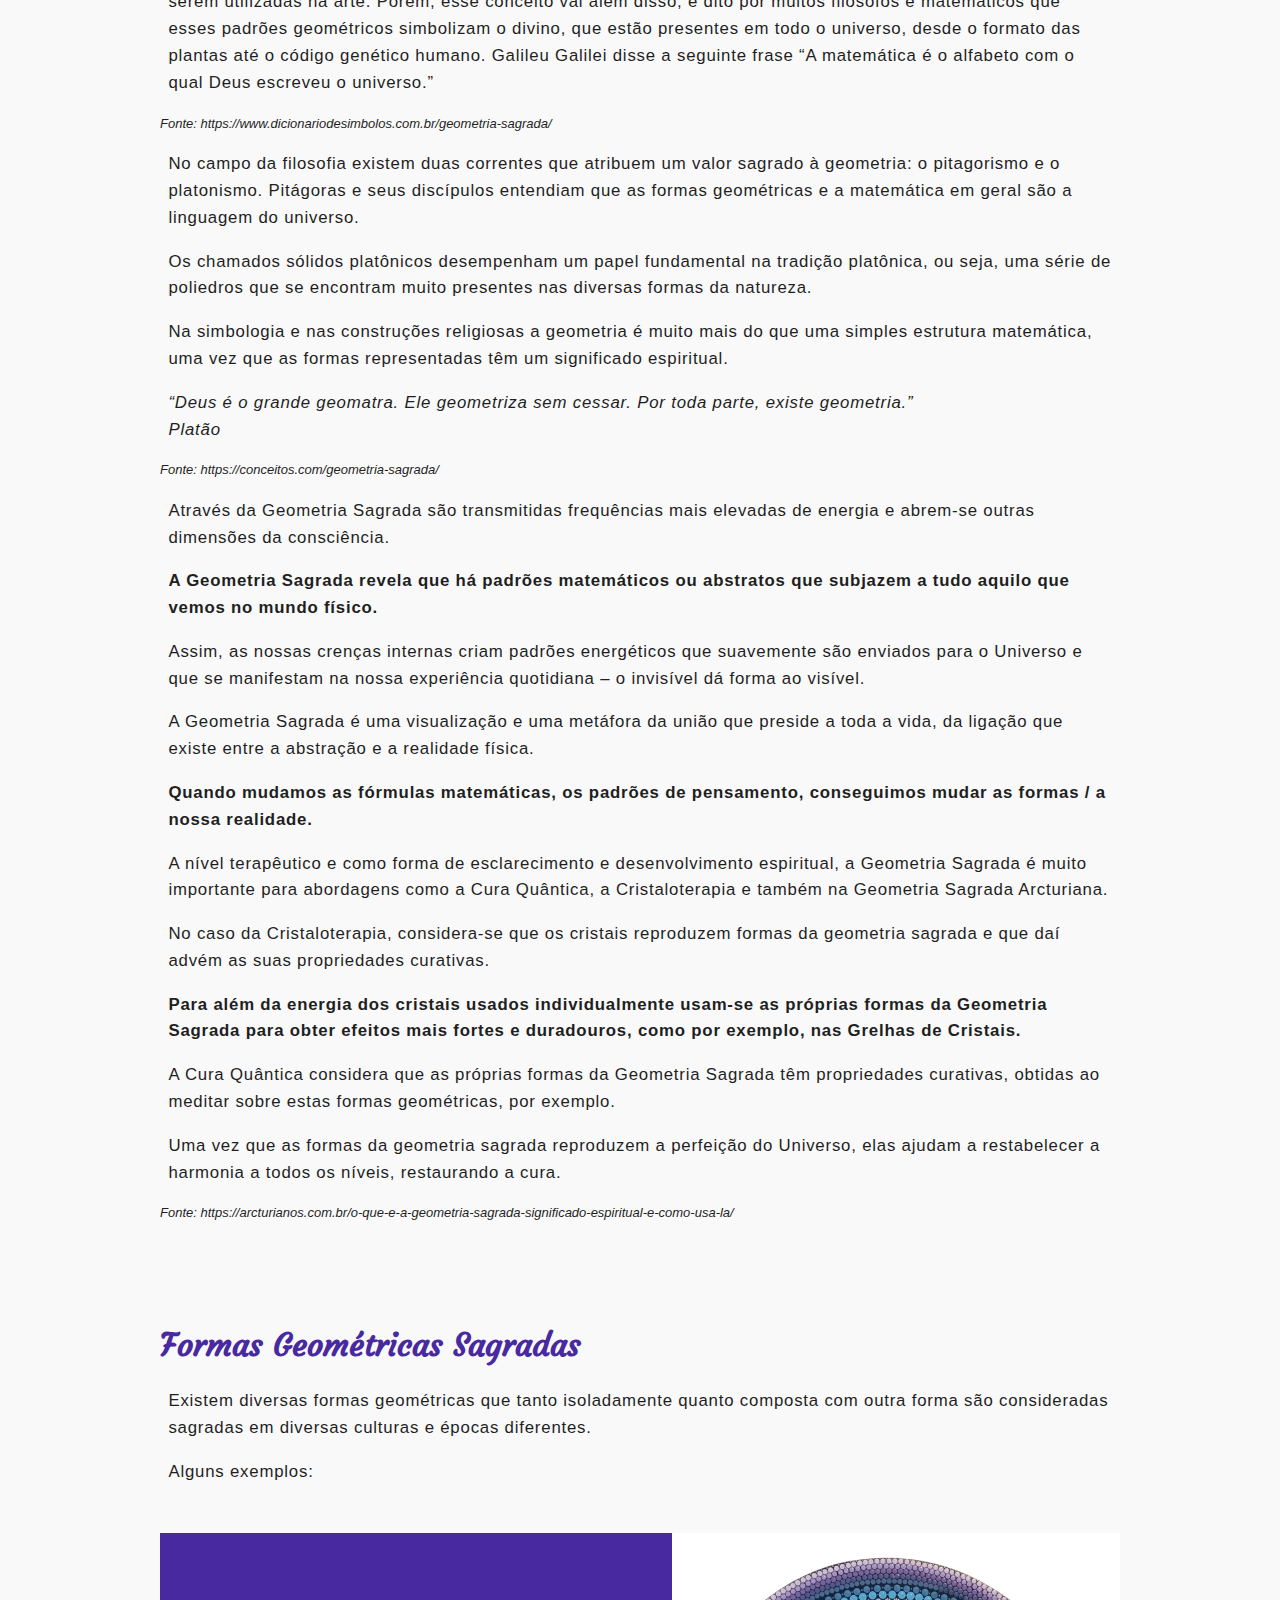
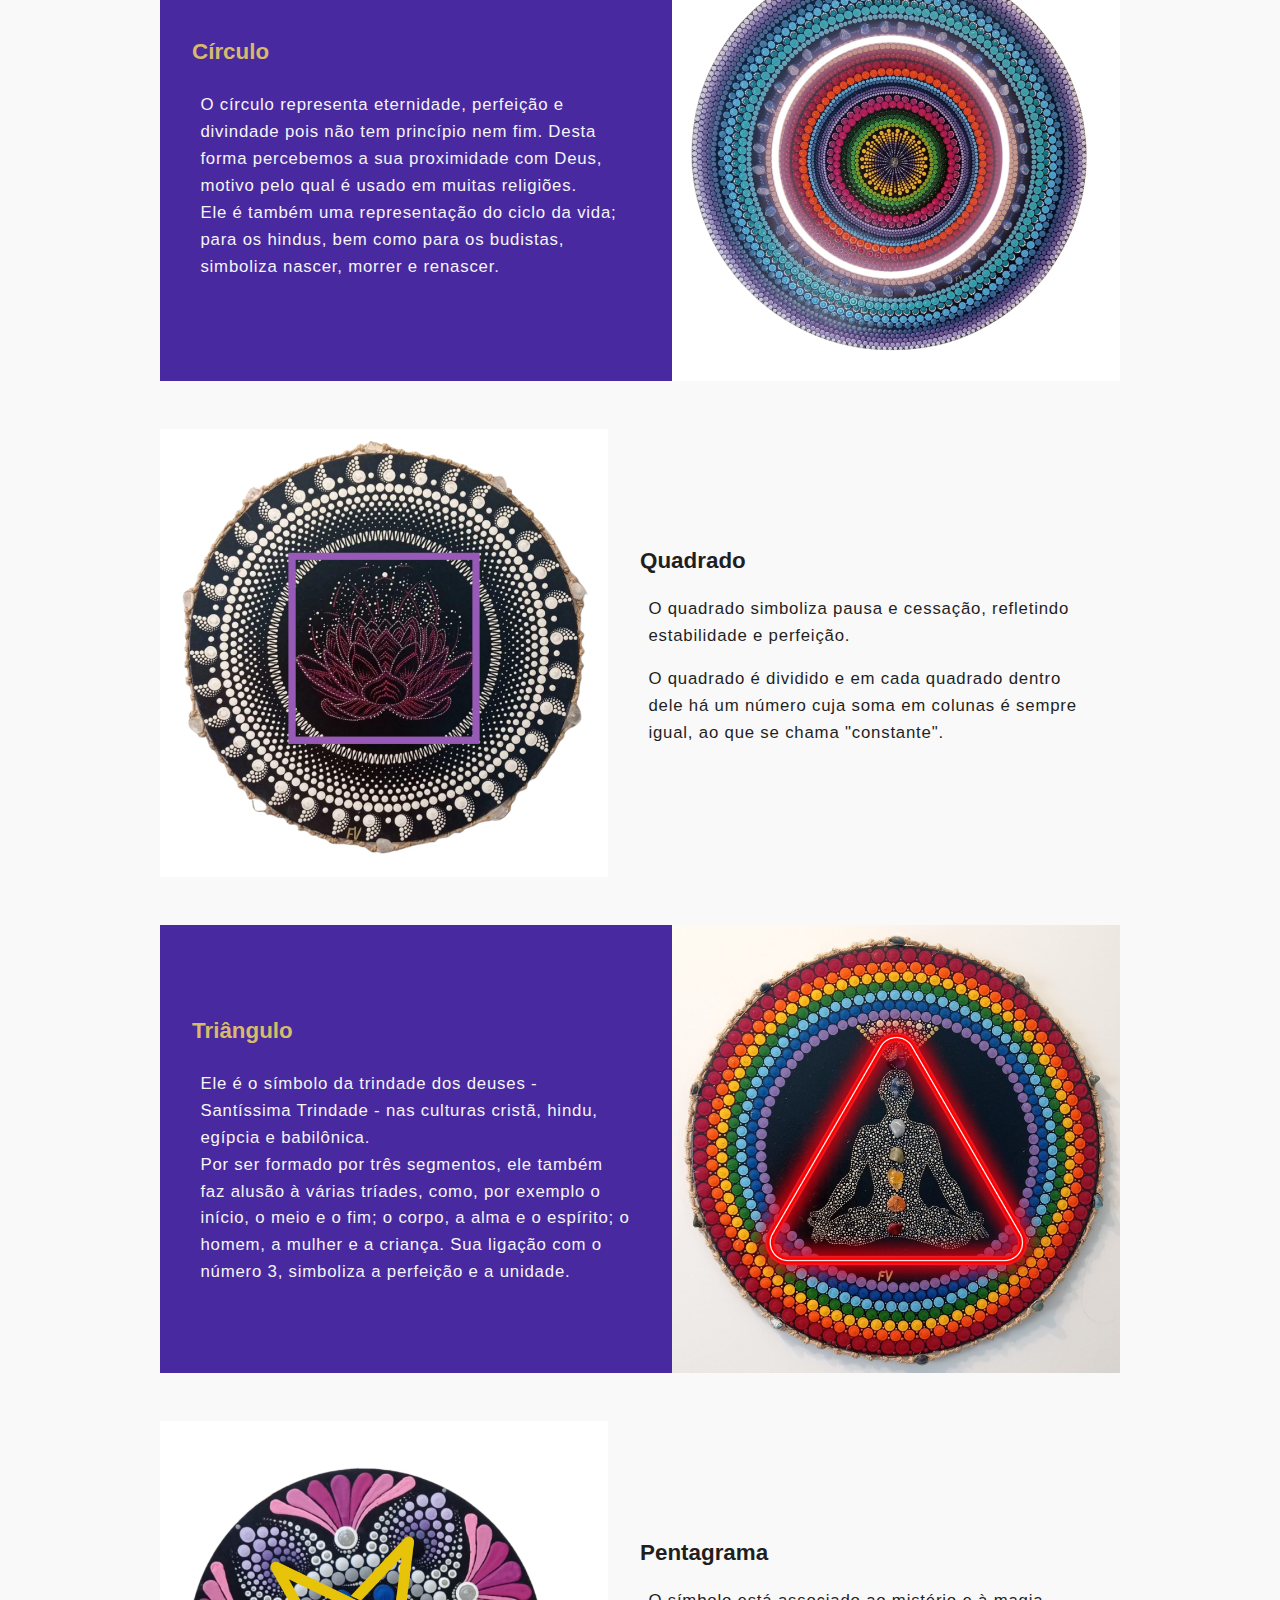
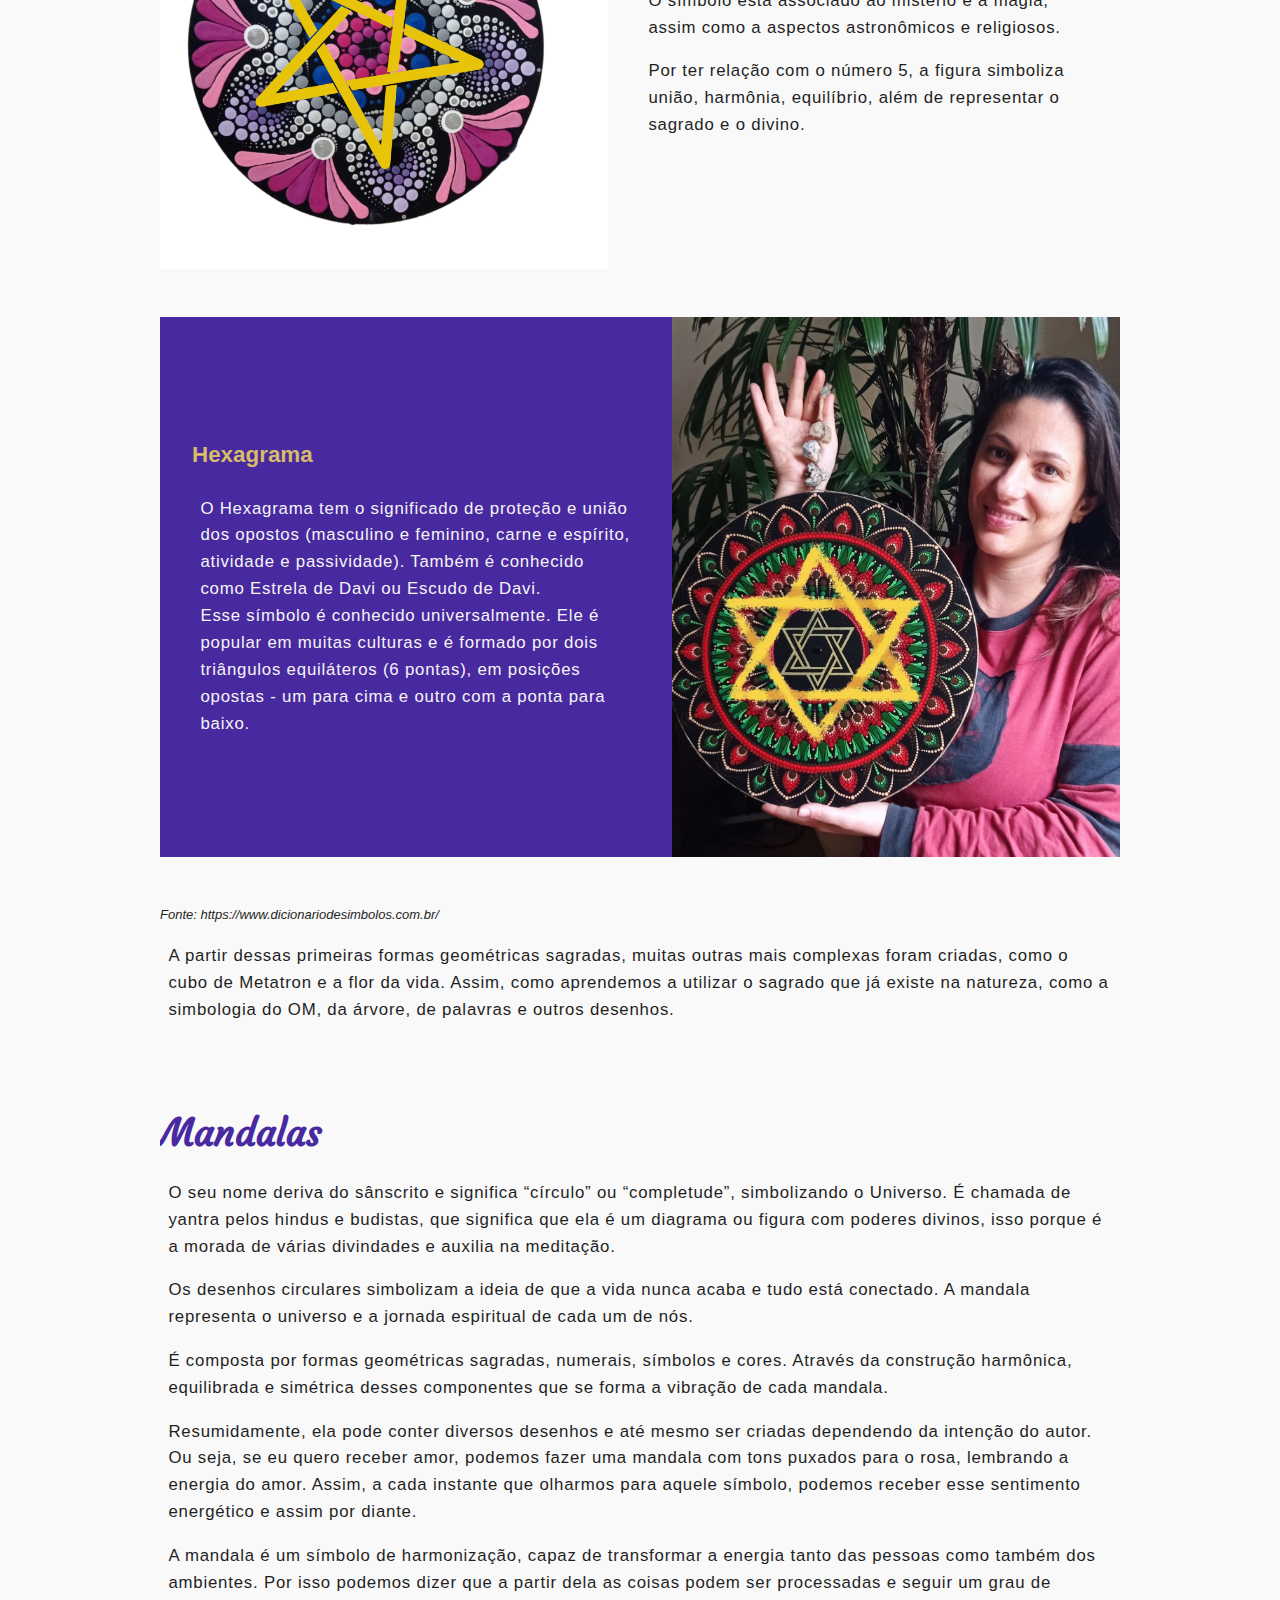
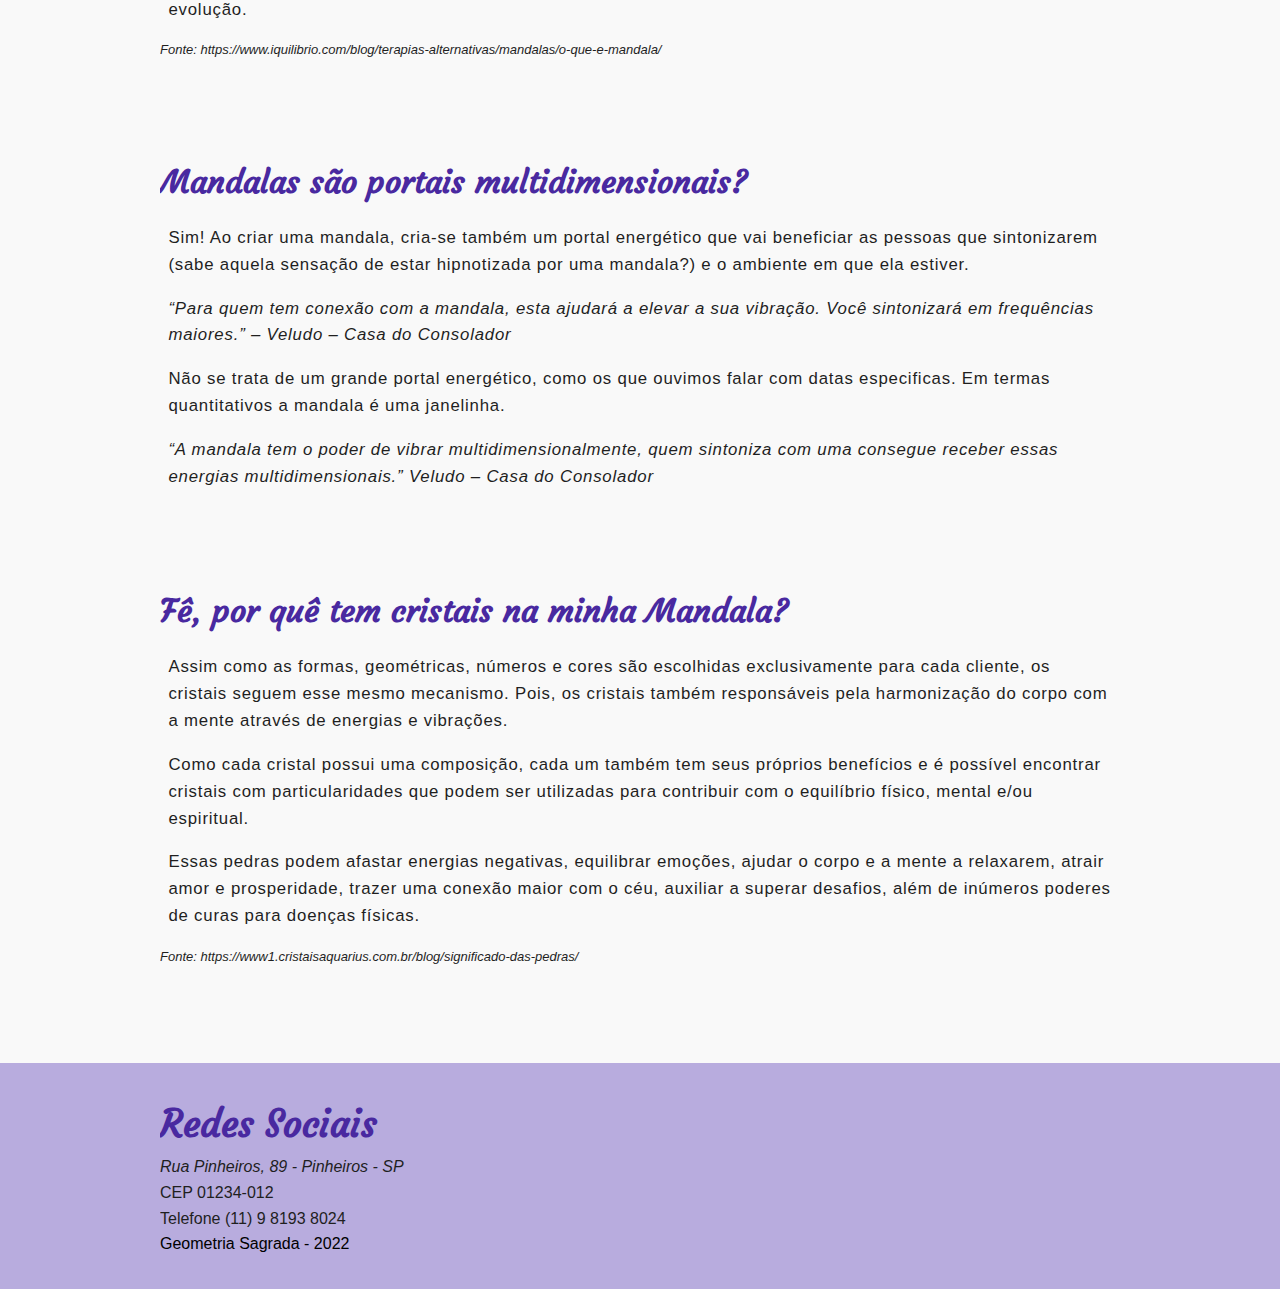
==== commit 979613bc: "alterações no html + css (tti) 11/05/2022 11:26" ====
--- a/index.html
+++ b/index.html
@@ -19,7 +19,7 @@
         <div id="topositeint" class="container">
 
             <div>
-                <a href="index.html"><img src="assets/img/hero-image.jpg" alt="Fernanda Visciani"></a>
+                <a href="index.html"><img src="assets/img/jpg/logo.jpg" alt="Fernanda Visciani"></a>
             </div>
 
             <div class="menu">
@@ -163,7 +163,7 @@
                         nascer,
                         morrer e renascer.</p>
                 </div>    
-                <div class="box-img"><img src="assets/img/mandala-02.jfif" alt="Círculo"></div> 
+                <div class="box-img"><img src="assets/img/jpg/circulo.jpg" alt="Círculo"></div> 
             </div>  
 
             <div class="box-reverse">
@@ -174,7 +174,7 @@
                         que se
                         chama "constante".</p>
                 </div>    
-                <div class="box-img"><img src="assets/img/mandala-08.jfif" alt="Quadrado"></div>    
+                <div class="box-img"><img src="assets/img/jpg/quadrado.jpg" alt="Quadrado"></div>    
             </div>    
 
             <div class="box">
@@ -189,7 +189,7 @@
                         simboliza a
                         perfeição e a unidade.</p>
                 </div>    
-                <div class="box-img"><img src="assets/img/mandala-06.jfif" alt="Triângulo"></div>
+                <div class="box-img"><img src="assets/img/jpg/triangulo.jpg" alt="Triângulo"></div>
             </div>
 
             <div class="box-reverse">
@@ -200,7 +200,7 @@
                     sagrado e
                     o divino.</p>
                 </div>
-                <div class="box-img"><img src="assets/img/mandala-07.jfif" alt="Pentagrama"></div>    
+                <div class="box-img"><img src="assets/img/jpg/pentagrama.jpg" alt="Pentagrama"></div>    
             </div>    
 
             <div class="box">
@@ -214,7 +214,7 @@
                     equiláteros (6 pontas), em posições opostas - um para cima e outro com a ponta para baixo.</p>
                     
                 </div>
-                <div class="box-img"><img src="mandala-4.png" alt="Hexagrama"></div>
+                <div class="box-img"><img src="assets/img/jpg/hexagrama.jpg" alt="Hexagrama"></div>
             </div>    
             <blockquote cite="https://www.dicionariodesimbolos.com.br/">Fonte: https://www.dicionariodesimbolos.com.br/
             </blockquote>
--- a/assets/css/custom.css
+++ b/assets/css/custom.css
@@ -6,14 +6,6 @@
 img{max-width:100%;display: block;margin: auto;}
 ul li{list-style: none; padding: 5px;}
 html, body{height: 100vh;font-size: 100%;}
-
-/* p{
-color:#2a1f3f;
-color:#e3e1e9;
-color:#4929a0;
-color:#b8acde;
-
-} */
 
 /*CUSTOMIZAÇÃO DE TAGS, CORES*/
 /* cores padrao */
@@ -38,28 +30,28 @@
     font-size: 16px;
     font-family:var(--fonte-paragrafos); 
     line-height: 1.6;
-    background-color: #f5f5f5;
+    background-color: #f9f9f9;
     color: var(--cor-05);
     scroll-behavior: smooth;
     -webkit-font-smoothing: antialiased;
-
 }
 
 a{color: #000; }
 h1,h2,h3{font-family:var(--fonte-titulos);text-align: left;}
-h1{font-size: 3rem; color: var(--cor-titulo);}
+h1{font-size: 3em; color: var(--cor-titulo);}
 h2,h3{color: var(--cor-titulo);font-weight: 700;}
-h2{font-size: 2.3rem;}
-h3{font-size: 2rem;margin-top: 3rem;}
-h4{font-size: 1.4rem;}
+h2{font-size: 2.3em;}
+h3{font-size: 2em;margin-top: 3em;}
+h4{font-size: 1.4em;}
 p{
     font-family: var(--fonte-paragrafos);
-    font-size: 1.05rem; 
+    font-size: 1.05em; 
     text-align: left;
     letter-spacing: 0.05rem;
     color: var(--cor-05);
-    margin: 1rem 0;
+    margin: 1em 0;
     overflow-wrap: break-word;
+    padding: 0 0.5em;
     /* background-color: red; */
 }
 
@@ -75,9 +67,9 @@
 /* .logo_text{display:none;} */
 
 #toposite{
-    background-color:var(--cor-bg-2);
+    background-color:#f6f6f6;
     text-transform: uppercase;
-    padding: 1rem;
+    padding: 1em;
     /* position: sticky;
     top: 0; */
     
@@ -104,8 +96,8 @@
     /* padding:15px; */
     text-decoration:none;
     text-transform:uppercase;
-    color:#f5f5f5;
-    font-size: 1.2rem;
+    color:#555;
+    font-size: 1em;
     font-weight: bold;
     letter-spacing: 1px;
     /**/
@@ -113,7 +105,7 @@
     padding: 10px 10px;
 }
 nav a:hover{
-    color:#f5f5f5;
+    color:var(--cor-titulo);
 
 }
 nav a:after{
@@ -150,17 +142,18 @@
     height: 4px;
     width: 300px;
     background-color: #c32aa3;
-    margin-bottom: 4rem;
+    margin-bottom: 4em;
 }
 
 /*****  SECTION    *****/ 
 section{
-    margin-top: 2rem;
+    margin-top: 2em;
 }
 
 /*****  RODAPESITE    *****/
 #rodapesite{
     background-color: var(--cor-bg-1);
+    margin-top:4em;
 }
 
 /*CLASSES AUXILIARES*/
@@ -173,7 +166,7 @@
 }
 
 .espacointerno{
-    padding: 2rem 0;
+    padding: 2em 0;
 }
 
 .wrapper{display:flex;flex-wrap: wrap;justify-content: center;}
@@ -184,7 +177,7 @@
 } */
 
 .box{
-    margin:3rem 0;
+    margin:3em 0;
     display: flex;
     justify-content: center;
     align-items: center;
@@ -198,7 +191,7 @@
 }
 .box h4{
     color:#d6bb6a;
-    margin-bottom: 1rem;
+    margin-bottom: 1em;
 }
 
 .box-reverse{
@@ -208,7 +201,7 @@
     align-items: center;
 }
 
-.box-text{flex:1; padding: 2rem;
+.box-text{flex:1; padding: 2em;
     /* background-color: var(--cor-bg-2); */
 }
 .box-img {flex:1;}
@@ -250,8 +243,8 @@
 		position: absolute;
 	    left: 0;
         width: 100%;
-        margin-top: 3rem;
-        background-color: var(--cor-bg-2); 
+        margin-top: 3em;
+        background-color: #fff; 
 	}
     nav a:hover:after{
         width: 32%;
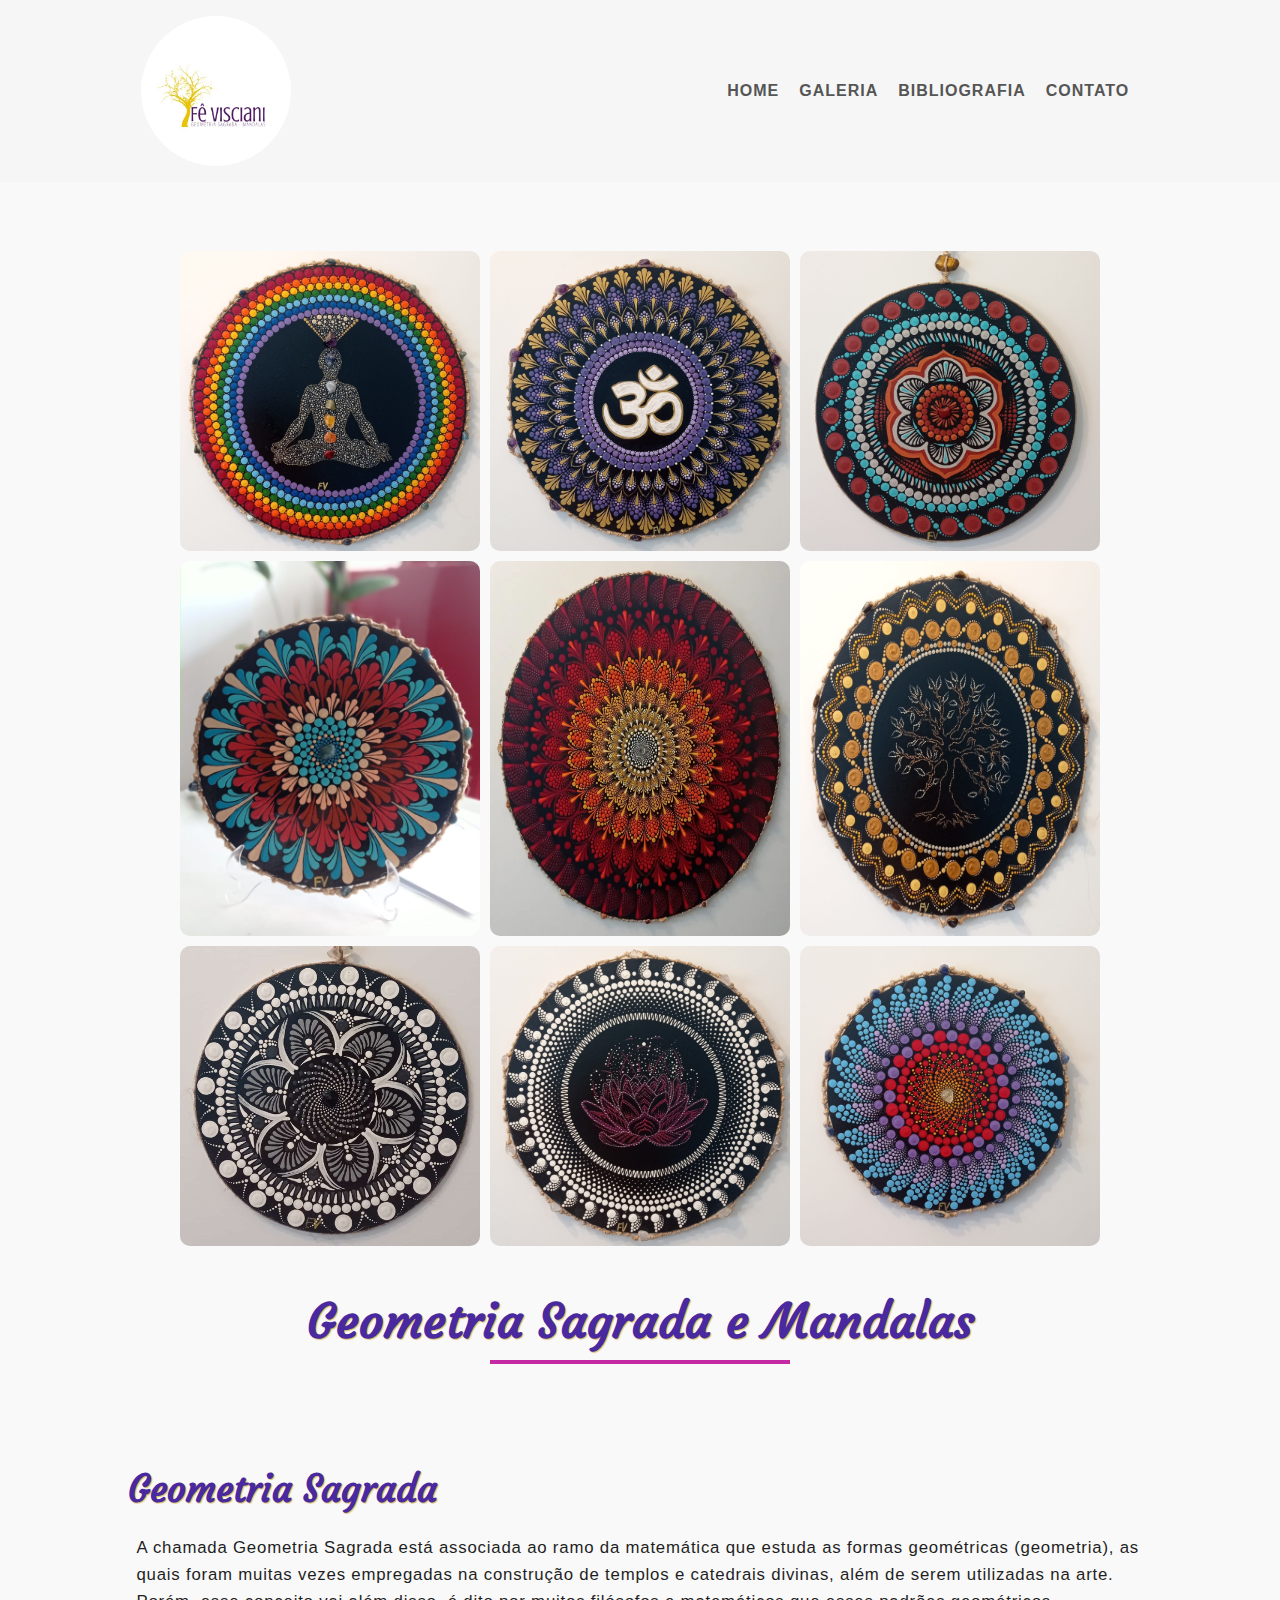
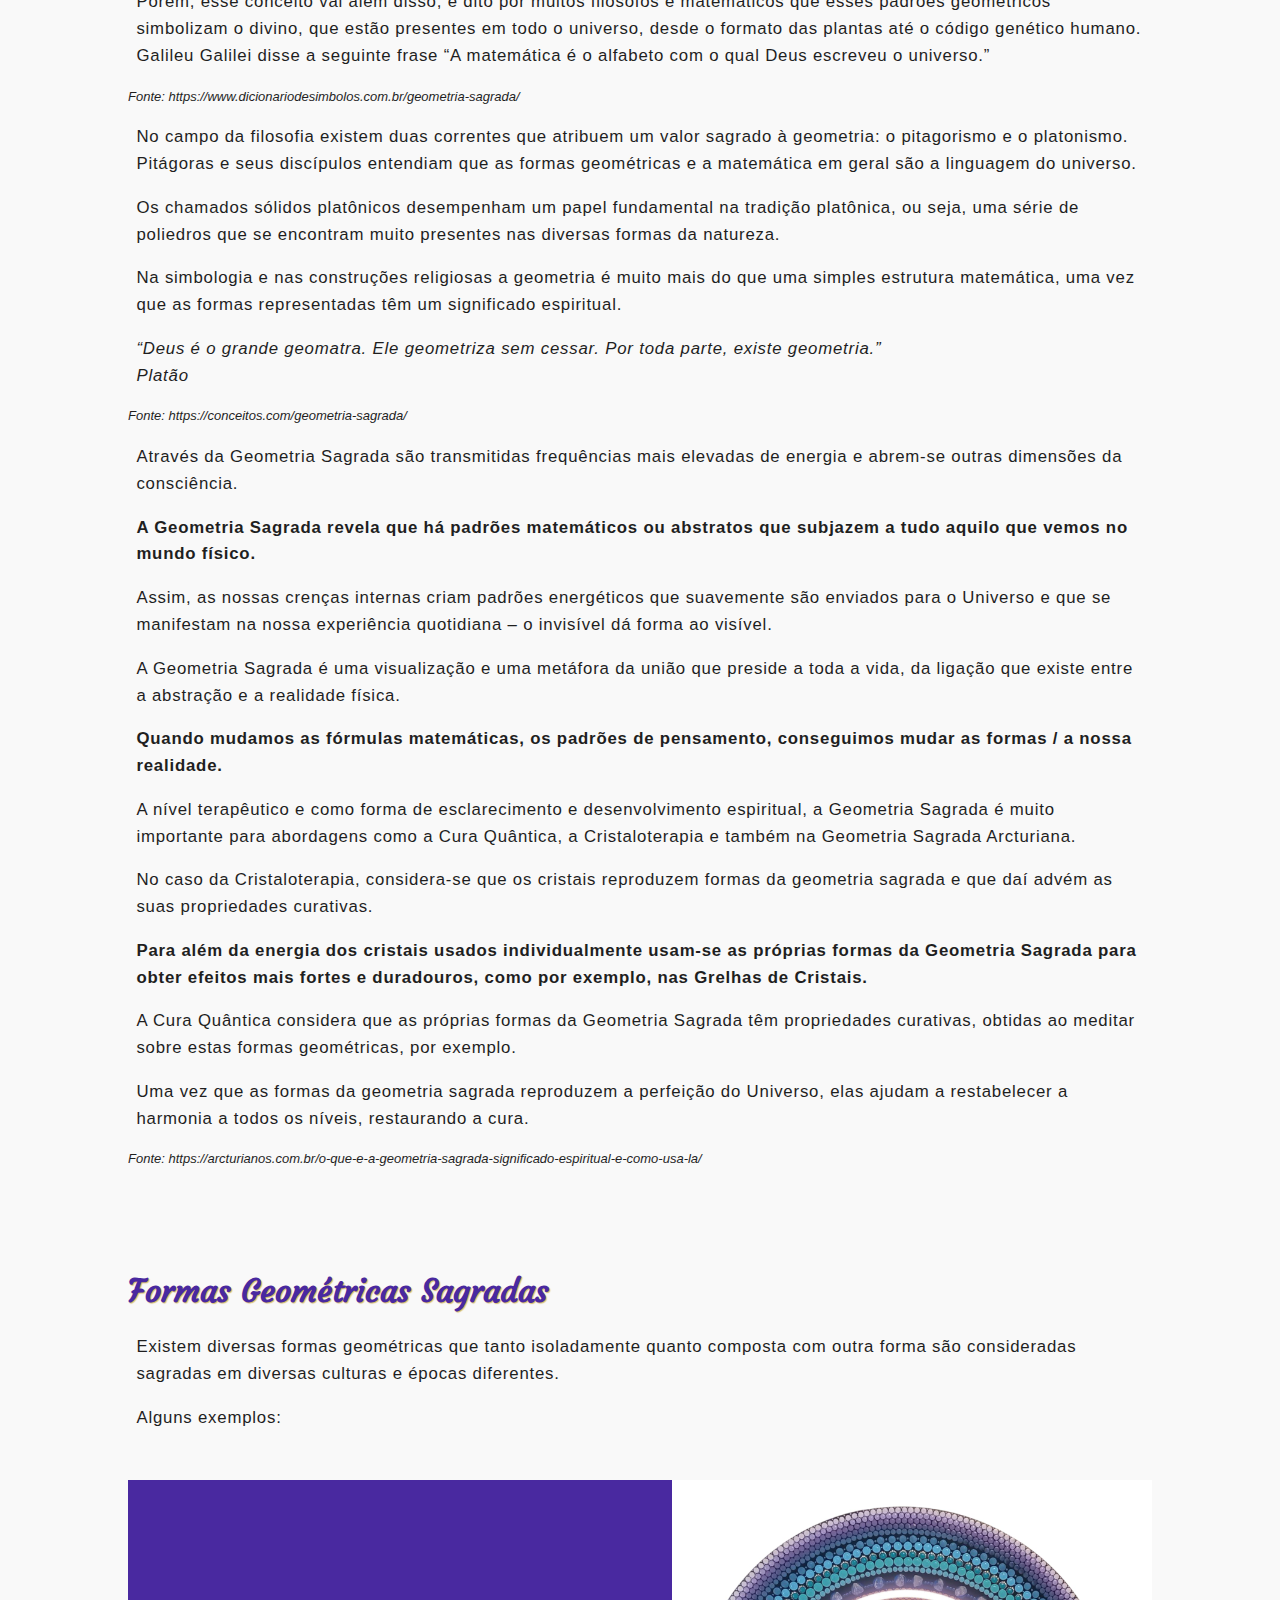
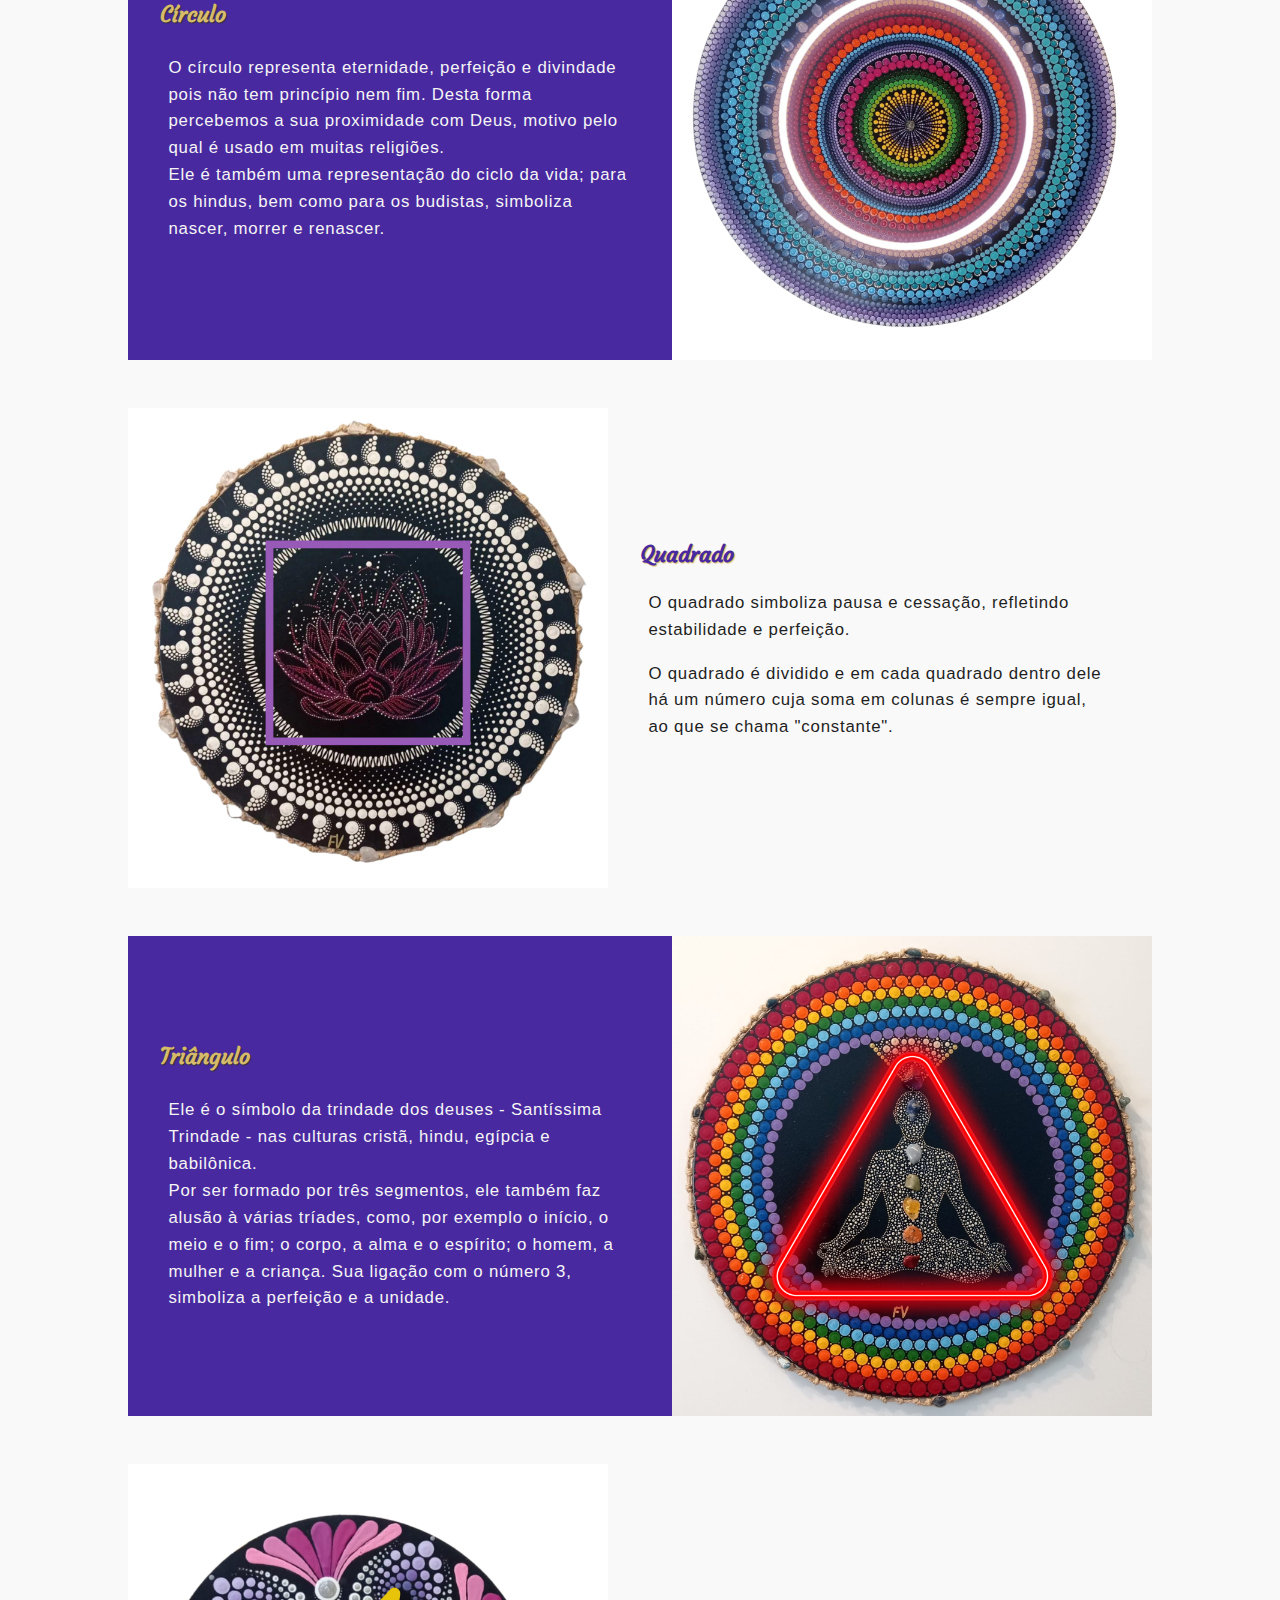
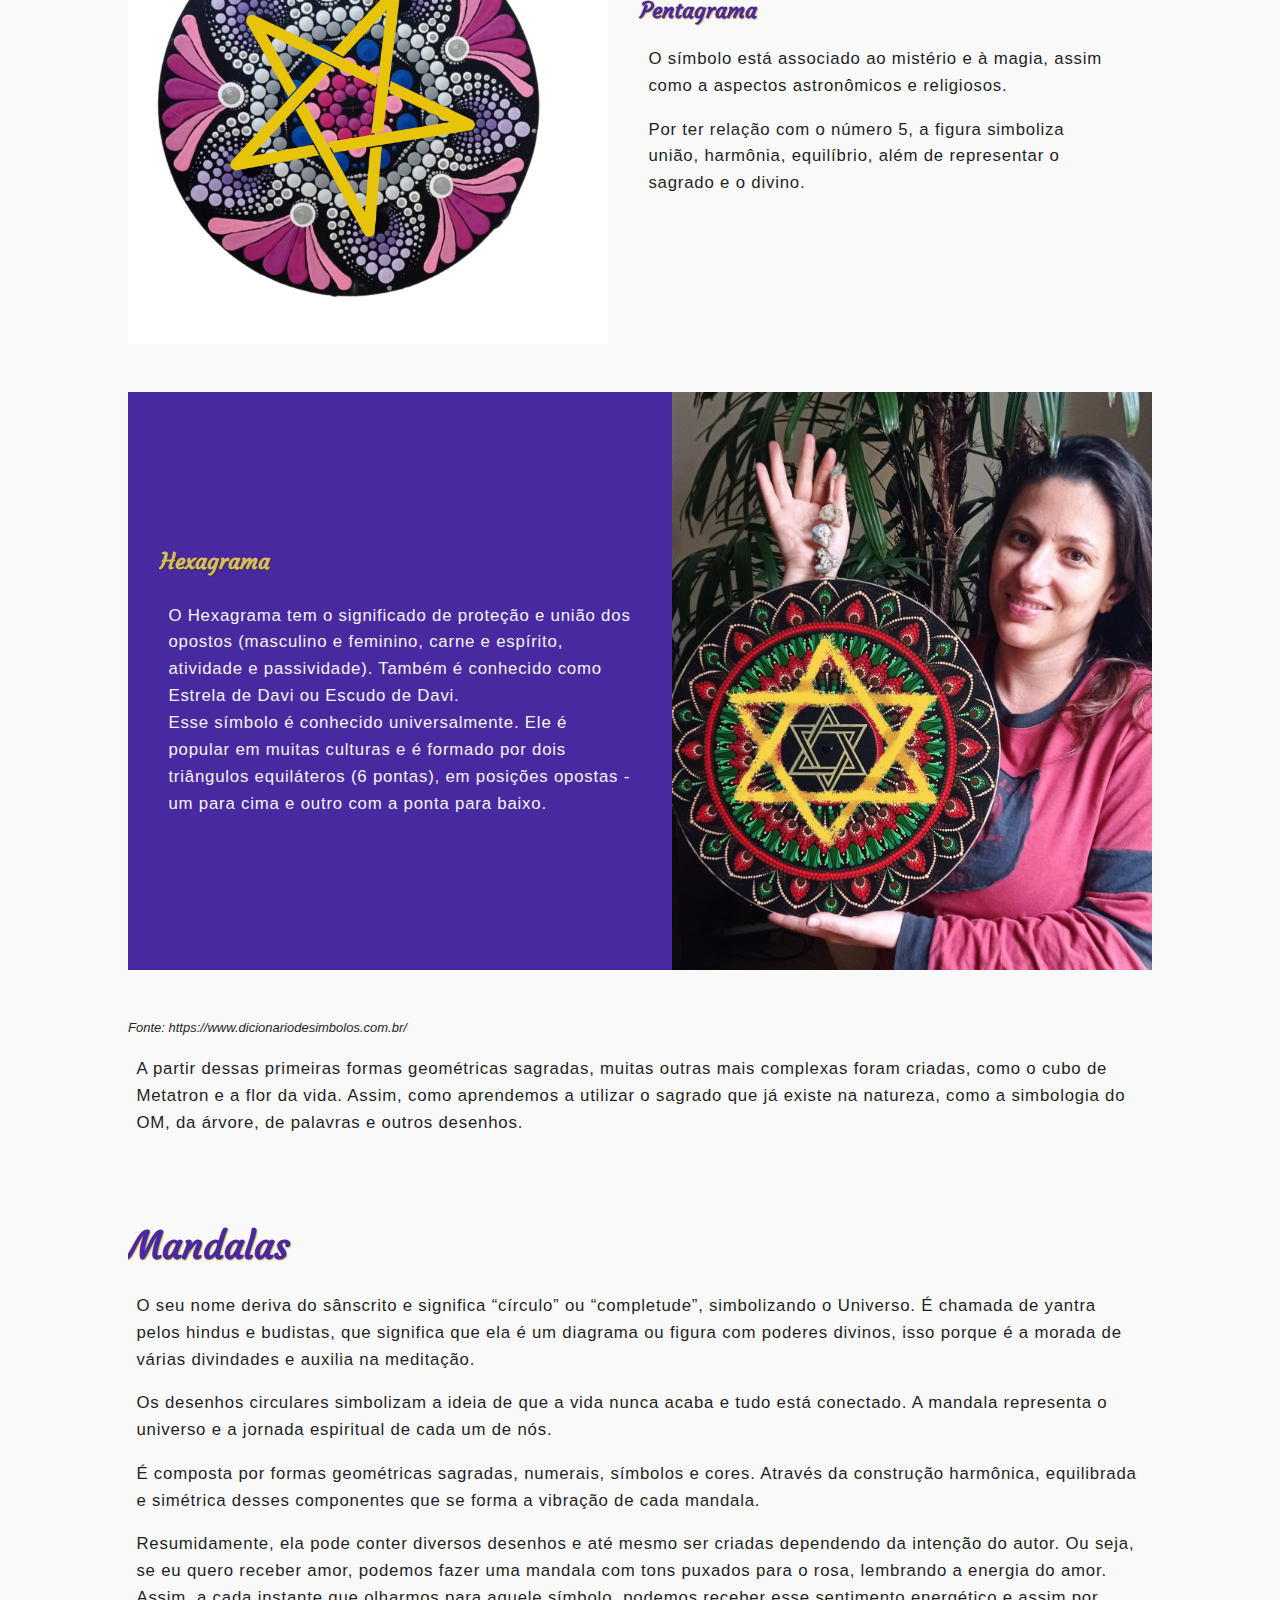
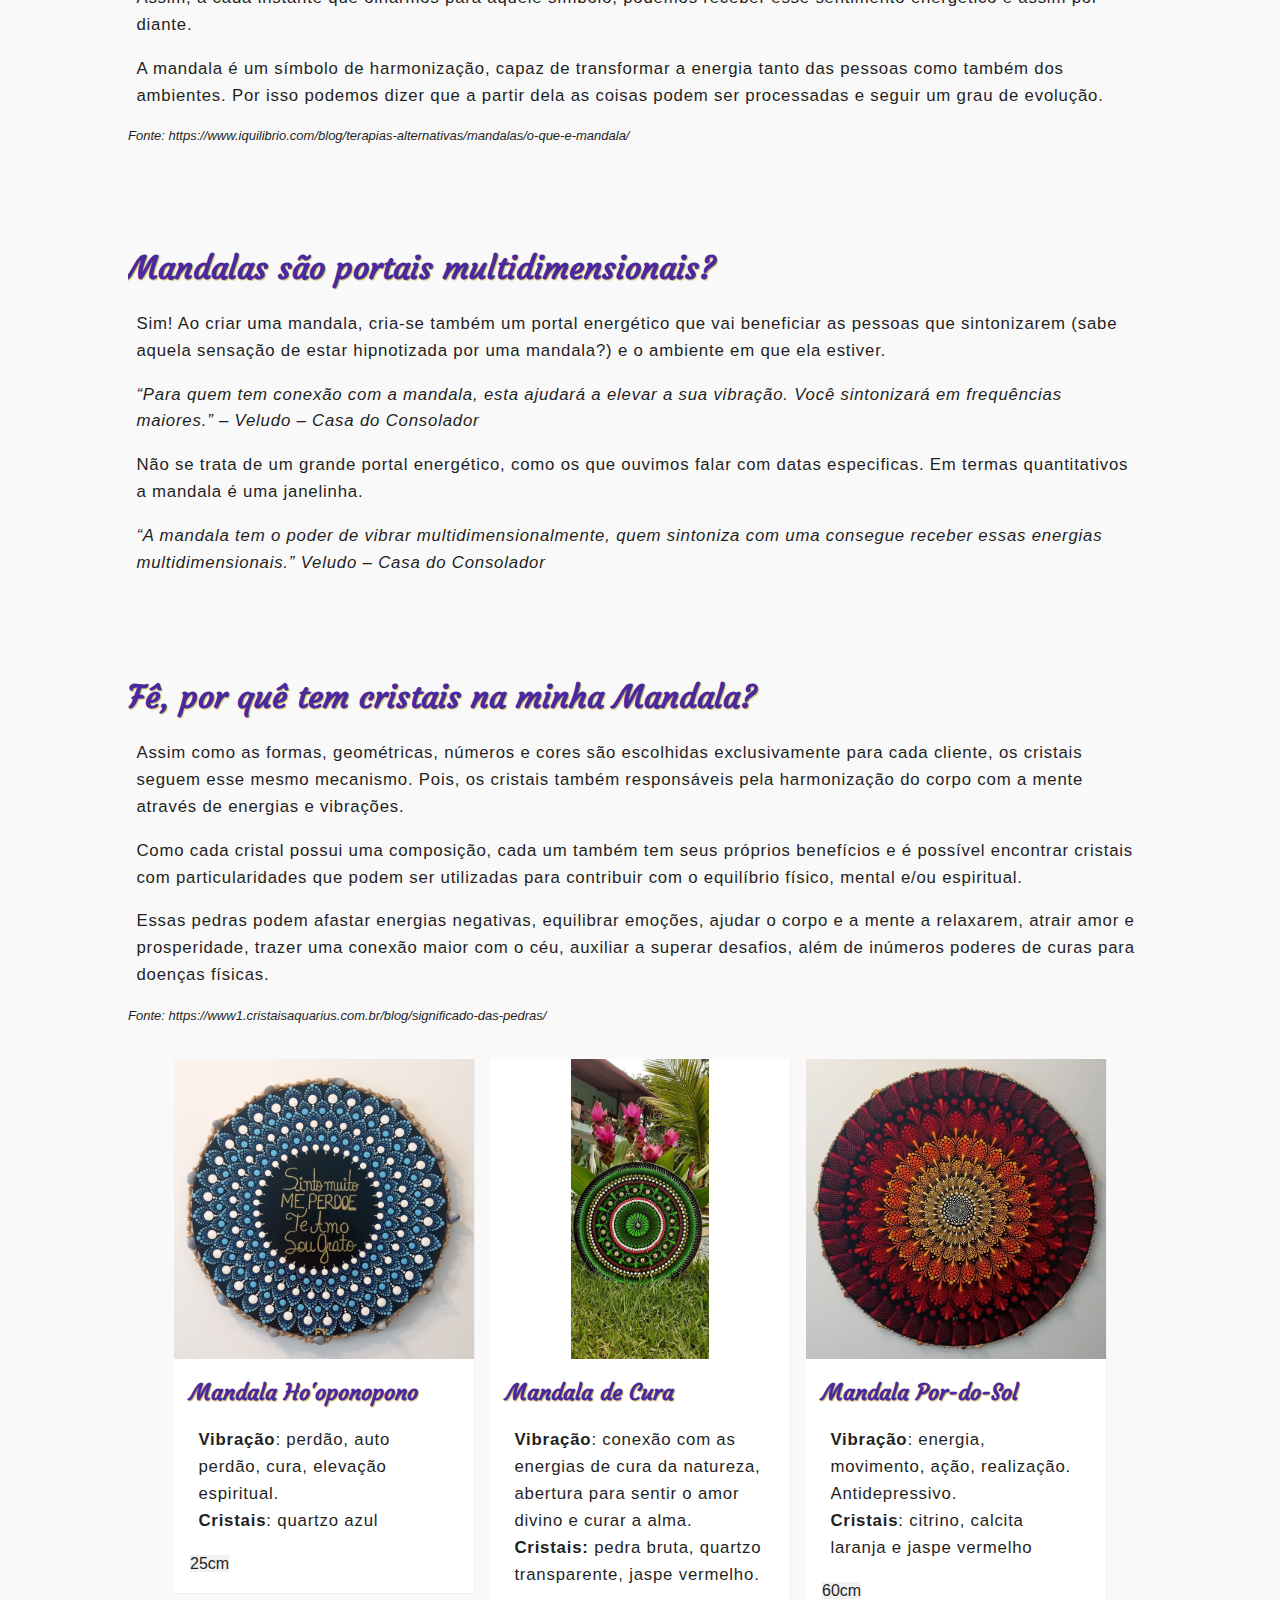
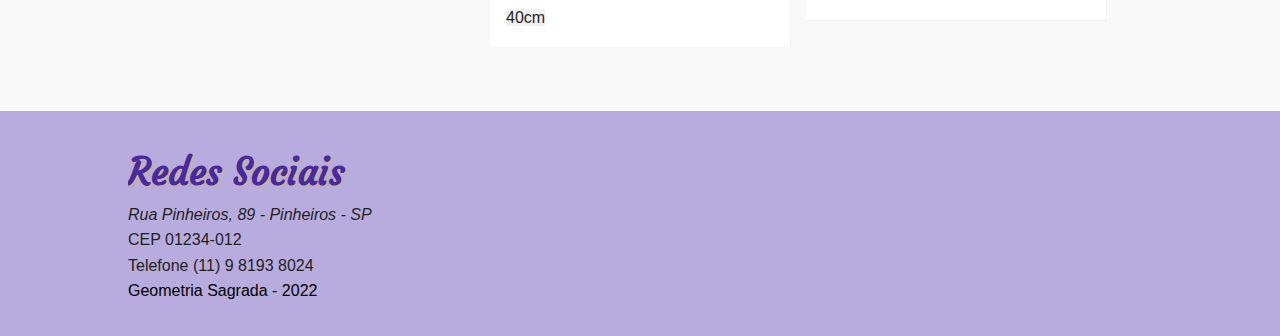
==== commit 5568062a: "modificações e melhorias no html + css (casa) 11/05/2022 13:50" ====
--- a/index.html
+++ b/index.html
@@ -59,7 +59,7 @@
                 <img src="assets/img/mandala-02.jfif" alt="2">
                 <img src="assets/img/mandala-03.jfif" alt="3">
                 <img src="assets/img/mandala-04.jfif" alt="4">
-                <img src="assets/img/mandala-05.jfif" alt="5">
+                <img src="assets/img/mandala-por-do-sol.jfif" alt="5">
                 <img src="assets/img/mandala-06.jfif" alt="6">
                 <img src="assets/img/mandala-07.jfif" alt="7">
                 <img src="assets/img/mandala-08.jfif" alt="8">
@@ -282,6 +282,46 @@
                 https://www1.cristaisaquarius.com.br/blog/significado-das-pedras/</blockquote>
 
         </section>
+
+
+        <div id="mandalas-container" class="container">
+
+            <article >
+                <div class="card-mandalas">
+                    <img src="assets/img/Ho-oponopono.jfif" alt="Mandala Ho'oponopono 25cm">
+                    <div class="card-mandalas-txt">
+                        <h4>Mandala Ho'oponopono</h4>
+                        <p><strong>Vibração</strong>: perdão, auto perdão, cura, elevação espiritual.<br/><strong>Cristais</strong>: quartzo azul</p>
+                        <span>25cm</span>
+                    </div>
+                </div>
+            </article>
+    
+            <article >
+                <div class="card-mandalas">
+                    <img src="assets/img/mandala-de-cura.jfif" alt="Mandala de cura 40cm">
+                    <div class="card-mandalas-txt">
+                        <h4>Mandala de Cura</h4>
+                        <p><strong>Vibração</strong>: conexão com as energias de cura da natureza, abertura para sentir o amor divino e curar a alma.<br/>
+                            <strong>Cristais:</strong> pedra bruta, quartzo transparente, jaspe vermelho.</p>
+                        <span>40cm</span>
+                    </div>
+                </div>
+            </article>
+    
+            <article >
+                <div class="card-mandalas ">
+                    <img src="assets/img/mandala-por-do-sol.jfif" alt="Mandala de cura 60cm">
+                    <div class="card-mandalas-txt">
+                        <h4> Mandala Por-do-Sol</h4>
+                        <p><strong>Vibração</strong>: energia, movimento, ação, realização. Antidepressivo.
+                            <br/><strong>Cristais</strong>: citrino, calcita laranja e jaspe vermelho</p>
+                        <span>60cm</span>
+                    </div>
+                </div>
+            </article>
+        </div>
+        
         <!--FIM SECTION MANDALAS-->
     </main>
 
--- a/assets/css/custom.css
+++ b/assets/css/custom.css
@@ -37,9 +37,9 @@
 }
 
 a{color: #000; }
-h1,h2,h3{font-family:var(--fonte-titulos);text-align: left;}
+h1,h2,h3,h4{font-family:var(--fonte-titulos);text-align: left;text-shadow: 1px 1px 1px #d6bb6a;}
 h1{font-size: 3em; color: var(--cor-titulo);}
-h2,h3{color: var(--cor-titulo);font-weight: 700;}
+h2,h3,h4{color: var(--cor-titulo);font-weight: 700;}
 h2{font-size: 2.3em;}
 h3{font-size: 2em;margin-top: 3em;}
 h4{font-size: 1.4em;}
@@ -150,6 +150,19 @@
     margin-top: 2em;
 }
 
+/*ARTICLES*/
+article{
+    background-color: red;
+}
+
+#mandalas-container{
+    /* background-color: #00ff00; */
+    display: flex;
+    align-items: flex-start;
+    justify-content: center;
+    gap: 1em;
+}
+
 /*****  RODAPESITE    *****/
 #rodapesite{
     background-color: var(--cor-bg-1);
@@ -160,7 +173,7 @@
 /*container centraliza e define tamanho do width em %*/
 .container{
     width: 95%;
-    max-width: 960px;                                             
+    max-width: 1024px;                                             
     margin: 0 auto;
     overflow: hidden;
 }
@@ -188,10 +201,12 @@
 .box p {
     color: #f5f5f5;
     margin: 0;
+    
 }
 .box h4{
     color:#d6bb6a;
     margin-bottom: 1em;
+    text-shadow: 1px 1px 1px #333;
 }
 
 .box-reverse{
@@ -199,12 +214,38 @@
     flex-direction: row-reverse;
     justify-content: center;
     align-items: center;
+    
 }
 
 .box-text{flex:1; padding: 2em;
     /* background-color: var(--cor-bg-2); */
 }
 .box-img {flex:1;}
+
+article{
+    display: flex;
+}
+
+.card-mandalas{
+    width: 300px;
+    background-color: #fff;
+    box-shadow: 1px 1px 1px #f1f1f1;
+    
+}
+
+
+.card-mandalas-txt{
+    padding: 1em;
+}
+
+
+.card-mandalas-txt span{
+    background-color: #f1f1f1;
+}
+
+.card-mandalas img{
+    height: 300px;
+}
 
 
 /*REDESSOCIAIS*/
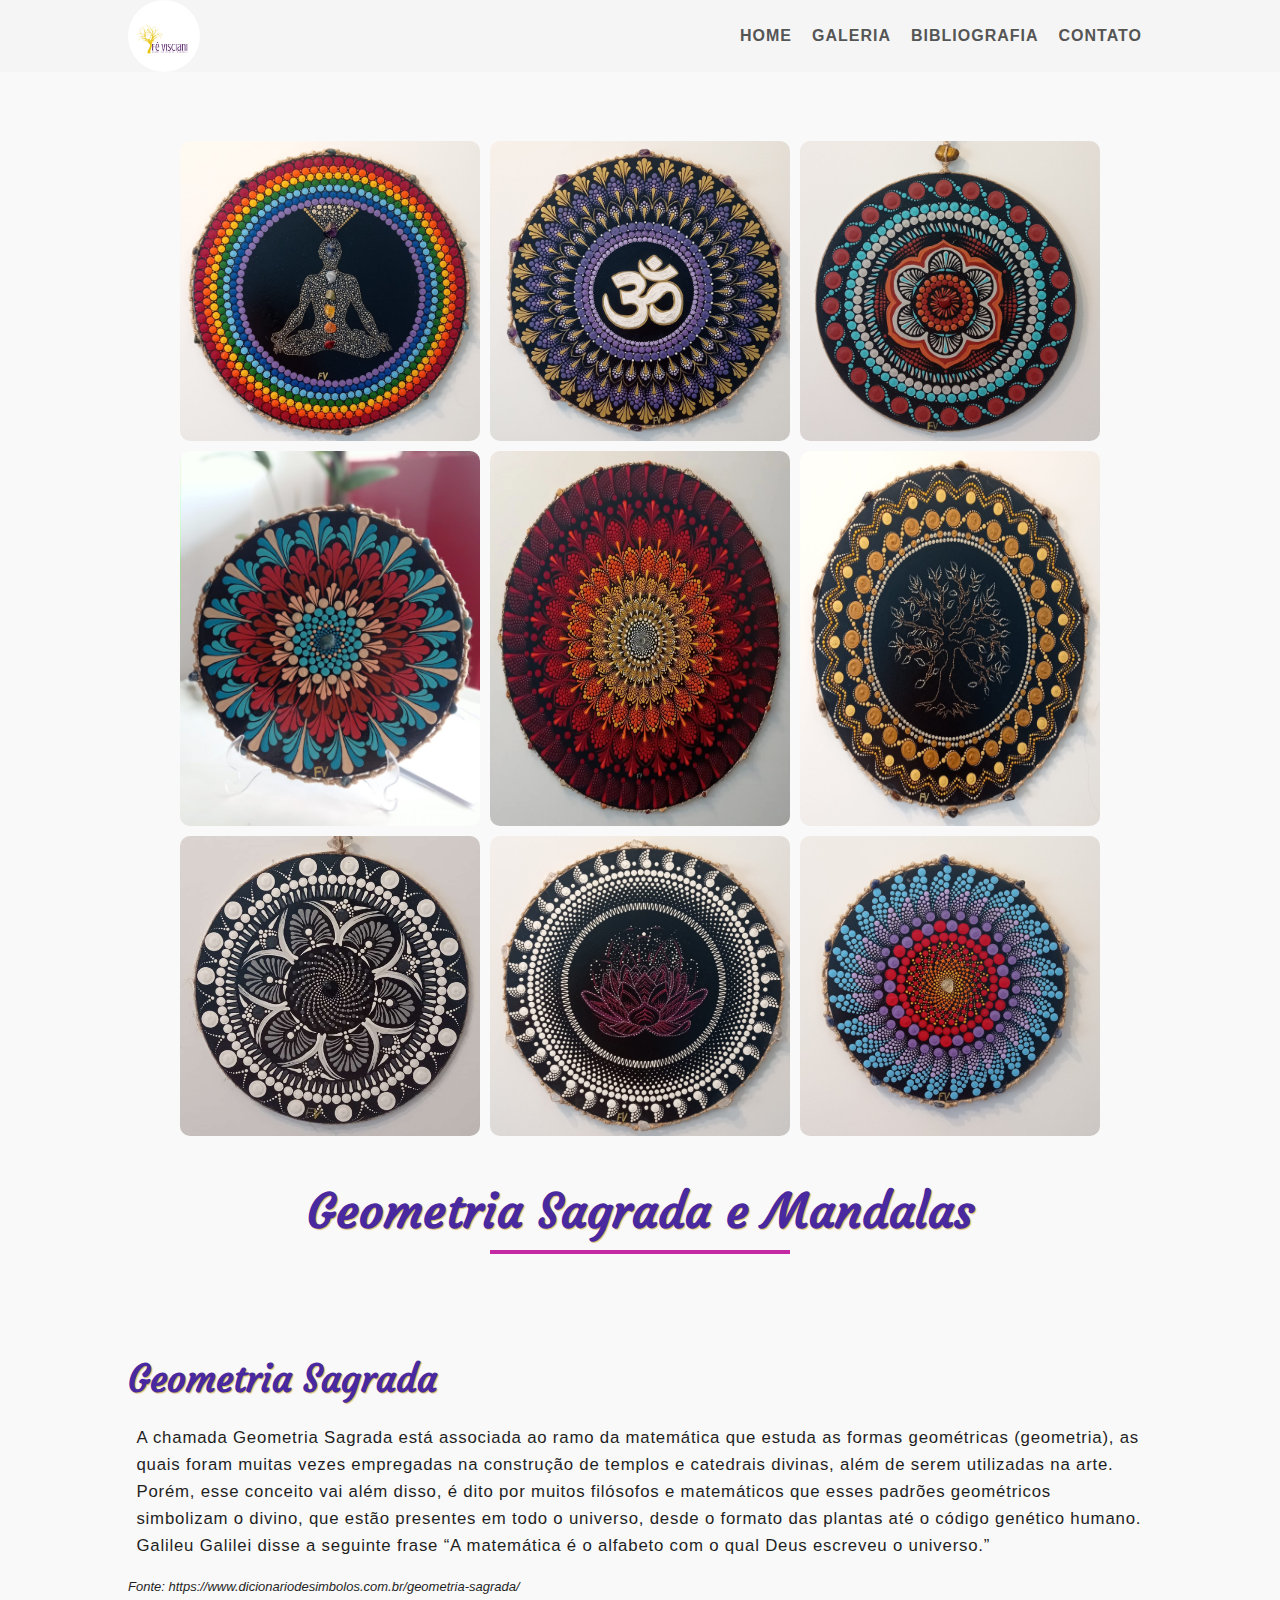
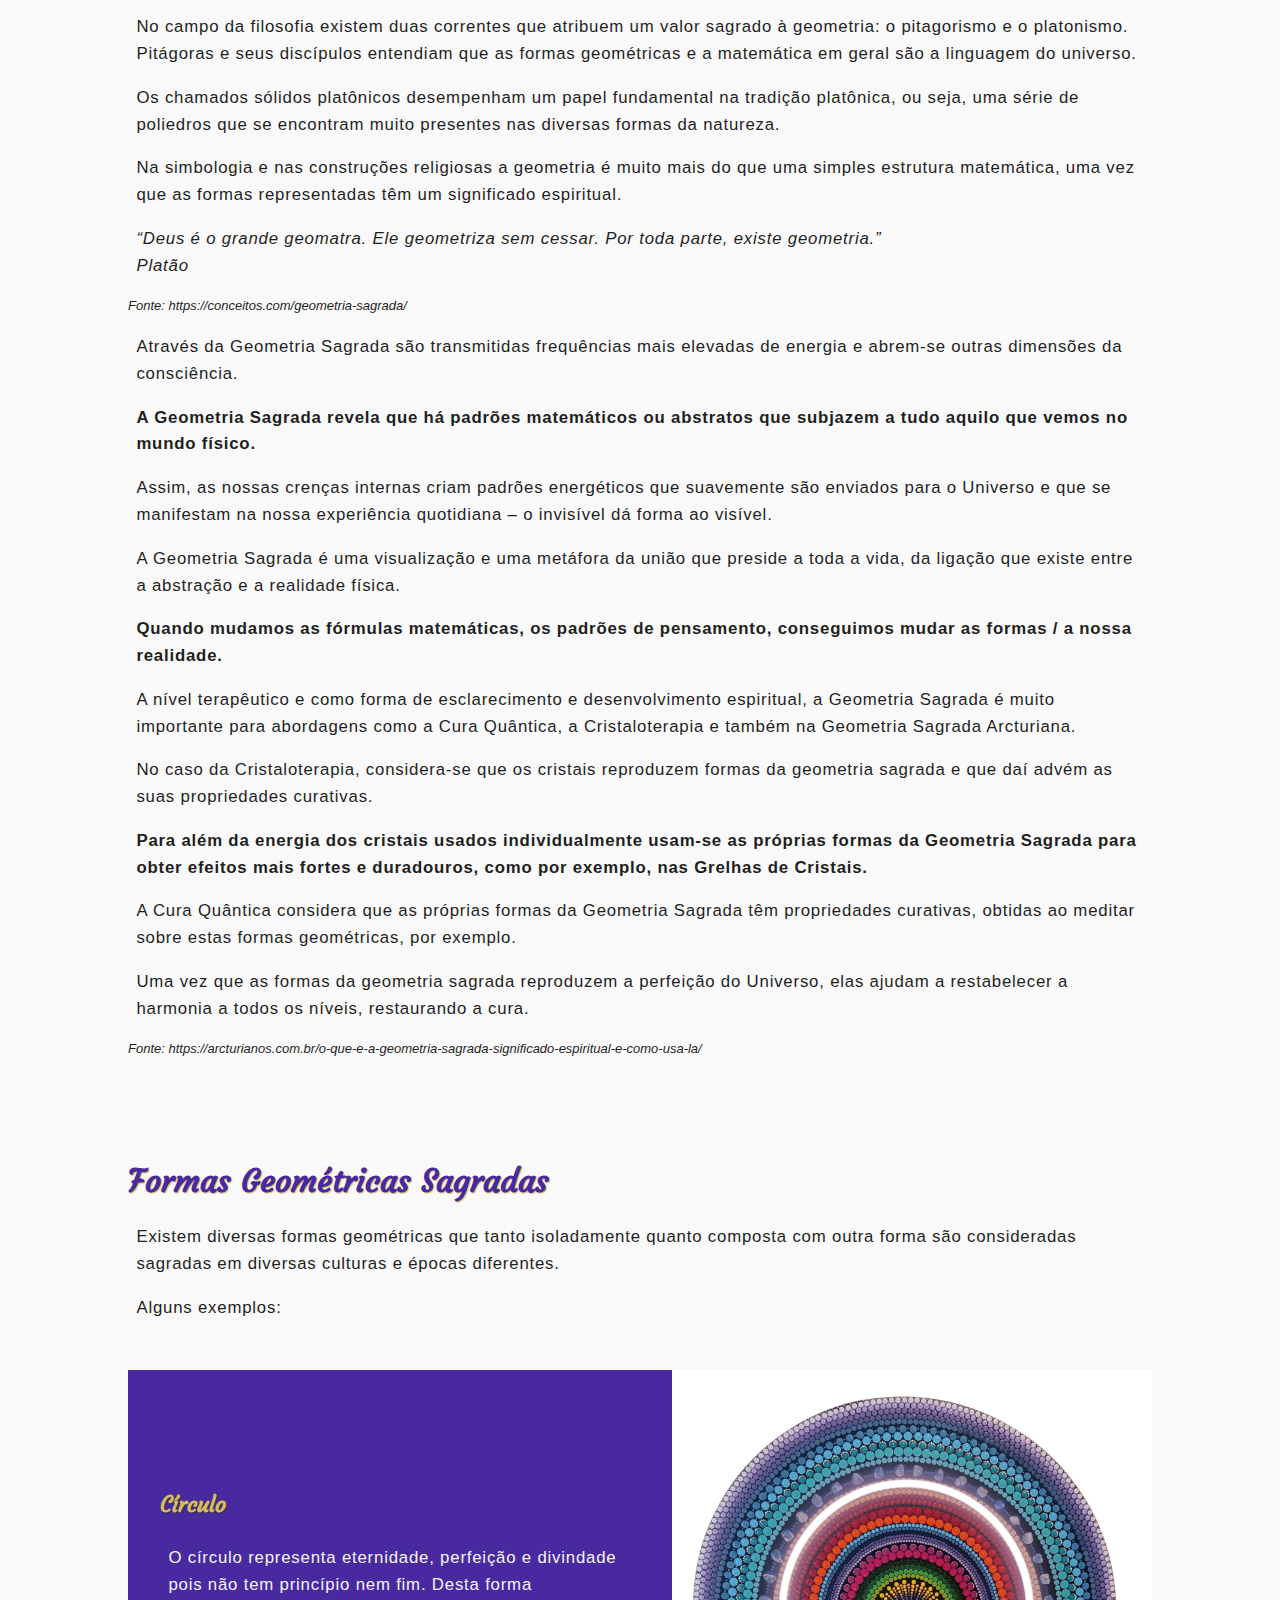
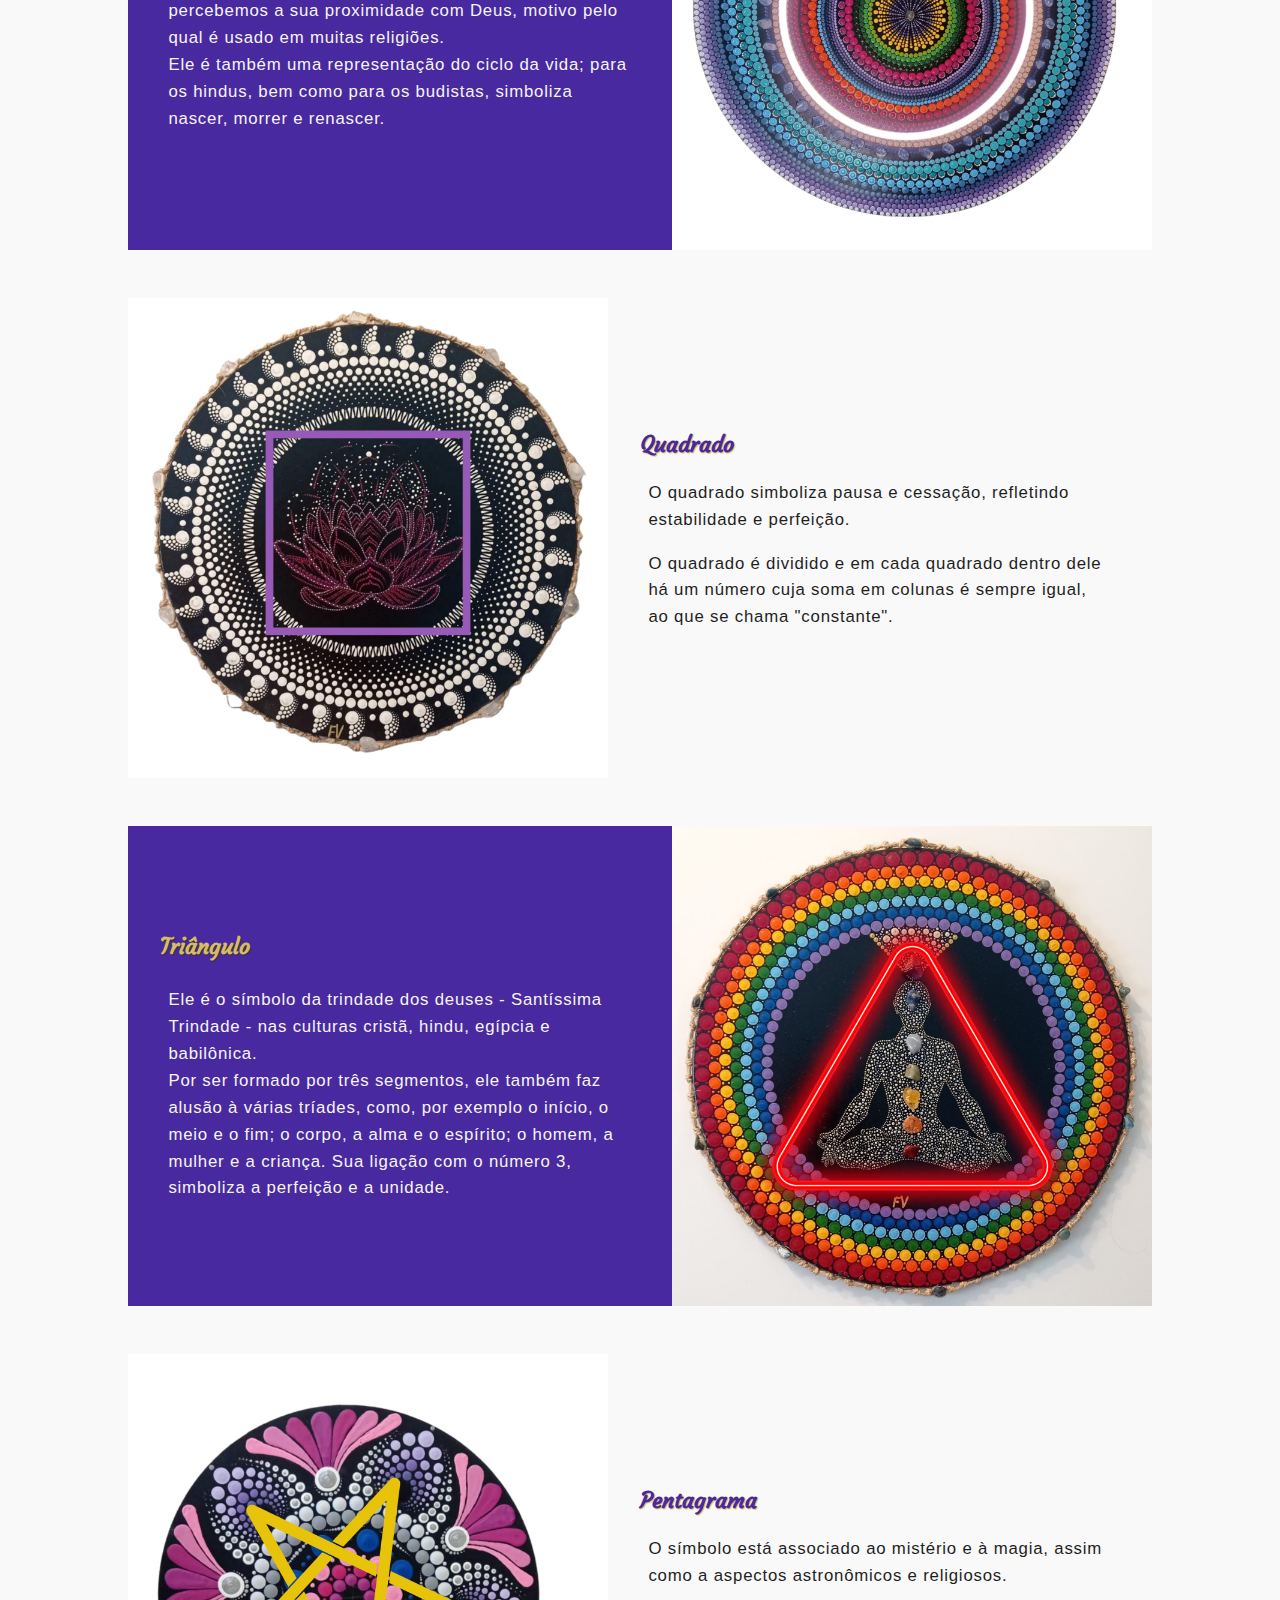
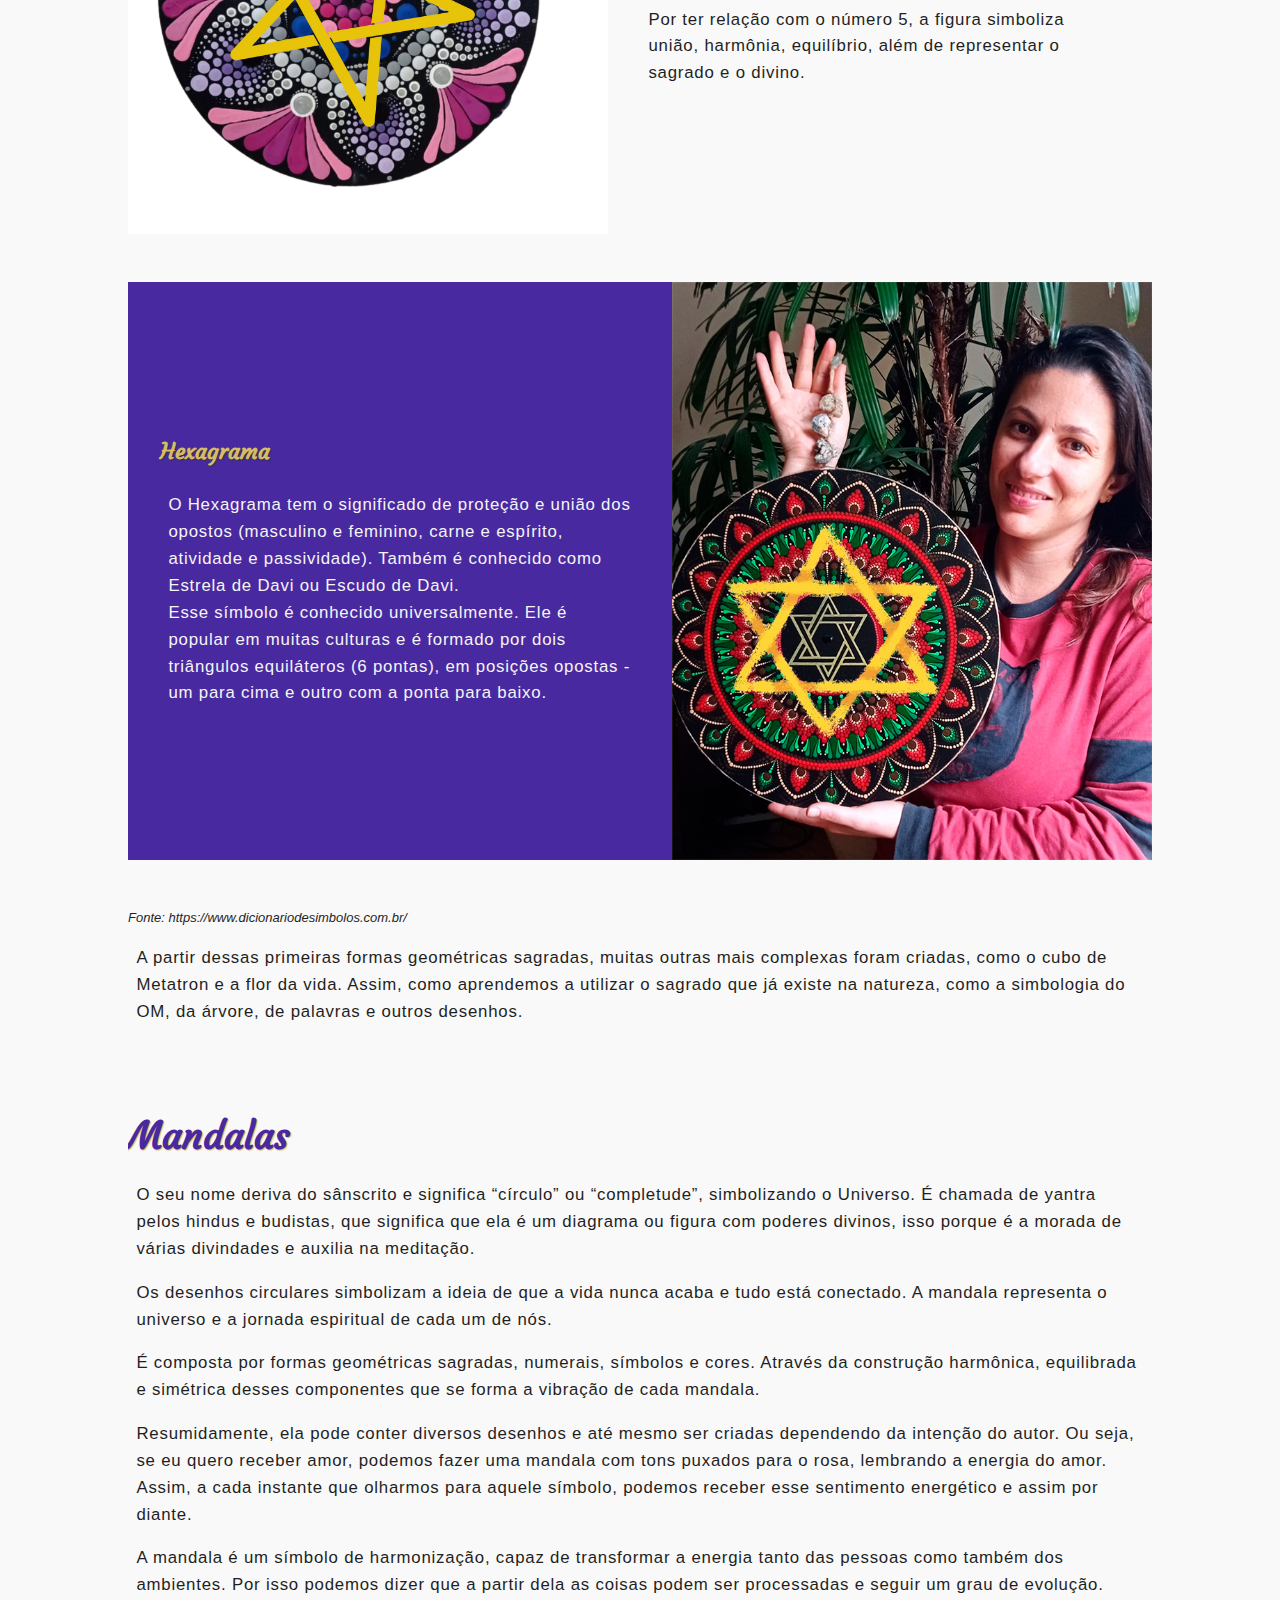
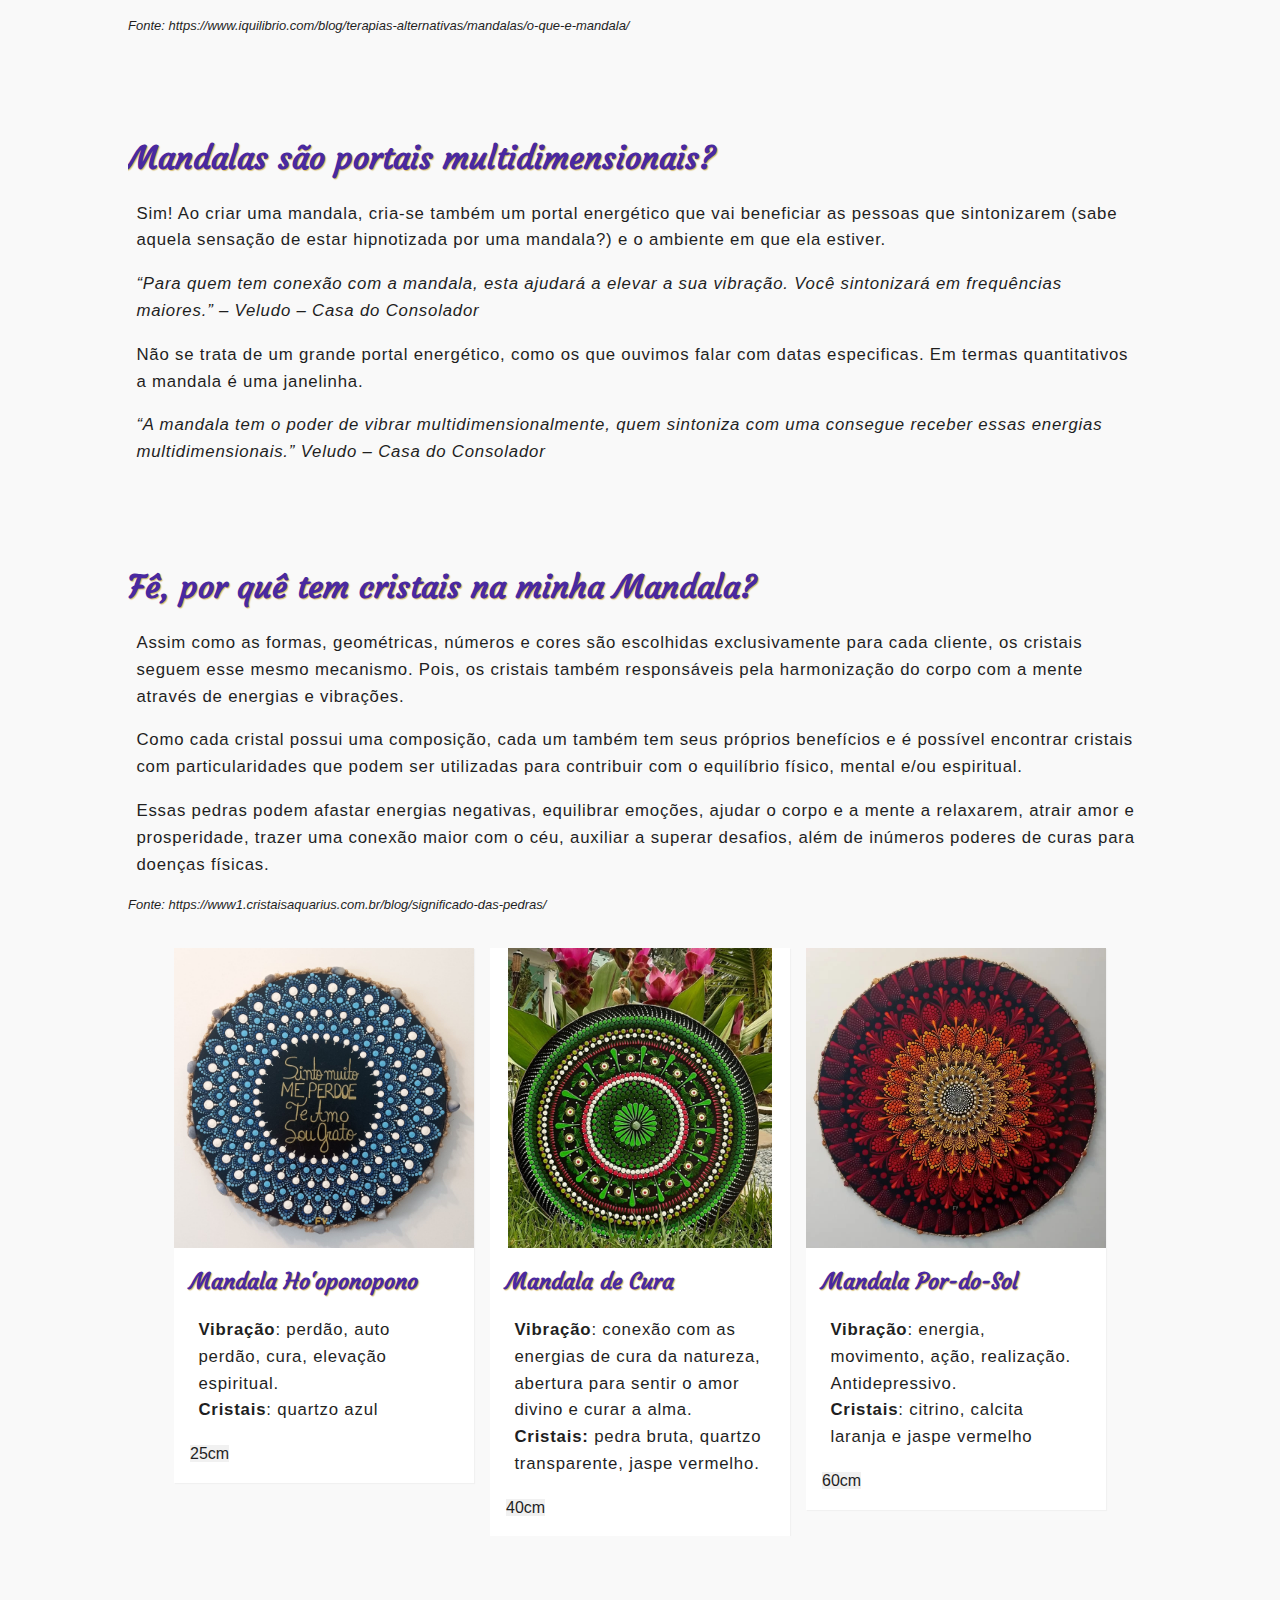
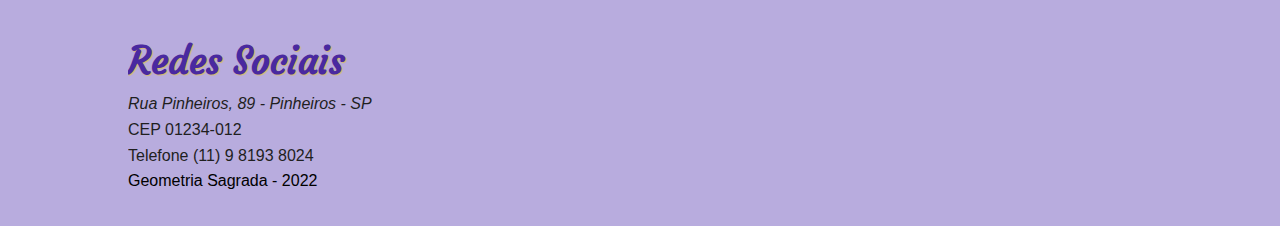
==== commit aec50849: "modificações e melhorias no html + css (casa) 15/05/2022 22:27" ====
--- a/index.html
+++ b/index.html
@@ -19,7 +19,7 @@
         <div id="topositeint" class="container">
 
             <div>
-                <a href="index.html"><img src="assets/img/jpg/logo.jpg" alt="Fernanda Visciani"></a>
+                <a href="index.html"><img src="assets/img/png/logo-01.png" alt="Fernanda Visciani Geometria Sagrada Mandala"></a>
             </div>
 
             <div class="menu">
--- a/assets/css/custom.css
+++ b/assets/css/custom.css
@@ -2,7 +2,7 @@
 
 
 /*RESET BÁSICO*/
-*, *::after, *::before{margin:0;padding:0;box-sizing:border-box;border:none;outline:none;text-decoration: none;}
+*, *::after, *::before{margin:0;padding:0;box-sizing:border-box;border:none;outline:none;text-decoration: none; word-break: break-word;}
 img{max-width:100%;display: block;margin: auto;}
 ul li{list-style: none; padding: 5px;}
 html, body{height: 100vh;font-size: 100%;}
@@ -67,16 +67,18 @@
 /* .logo_text{display:none;} */
 
 #toposite{
-    background-color:#f6f6f6;
+    background-color:#f5f5f5;
+    /* opacity: 98%; */
     text-transform: uppercase;
-    padding: 1em;
-    /* position: sticky;
-    top: 0; */
-    
+    width: 100%;
+    position: sticky;
+    top: 0; 
+   
 }
 
 #toposite img{
-    width: 150px;
+    
+    width: 72px;
     border-radius: 50%;
 }
 
@@ -85,7 +87,6 @@
     justify-content: space-between;
     align-items: center;
     
-    /*background-color: red;*/
 }
 
 /*NAV*/
@@ -124,7 +125,7 @@
 }
 .menuMobile{display:none;width:60px;height:60px;color: #fff;justify-content: center;}
 .menuMobile-container{display: flex;flex-direction: column;align-items: center;}
-.mm_line{height:5px;background-color:#fff;width: 80%;margin: 5px;}
+.mm_line{height:5px;background-color:var(--cor-bg-2);width: 80%;margin: 5px;}
 
 /*CUSTOMIZAÇÂO HEADER, MAIN, SECTION, FOOTER*/
 
@@ -152,6 +153,7 @@
 
 /*ARTICLES*/
 article{
+    display: flex;
     background-color: red;
 }
 
@@ -160,6 +162,7 @@
     display: flex;
     align-items: flex-start;
     justify-content: center;
+    flex-wrap: wrap;
     gap: 1em;
 }
 
@@ -222,9 +225,7 @@
 }
 .box-img {flex:1;}
 
-article{
-    display: flex;
-}
+
 
 .card-mandalas{
     width: 300px;
@@ -284,8 +285,9 @@
 		position: absolute;
 	    left: 0;
         width: 100%;
-        margin-top: 3em;
+        margin-top: 0.4em;
         background-color: #fff; 
+        opacity: 90%;
 	}
     nav a:hover:after{
         width: 32%;
